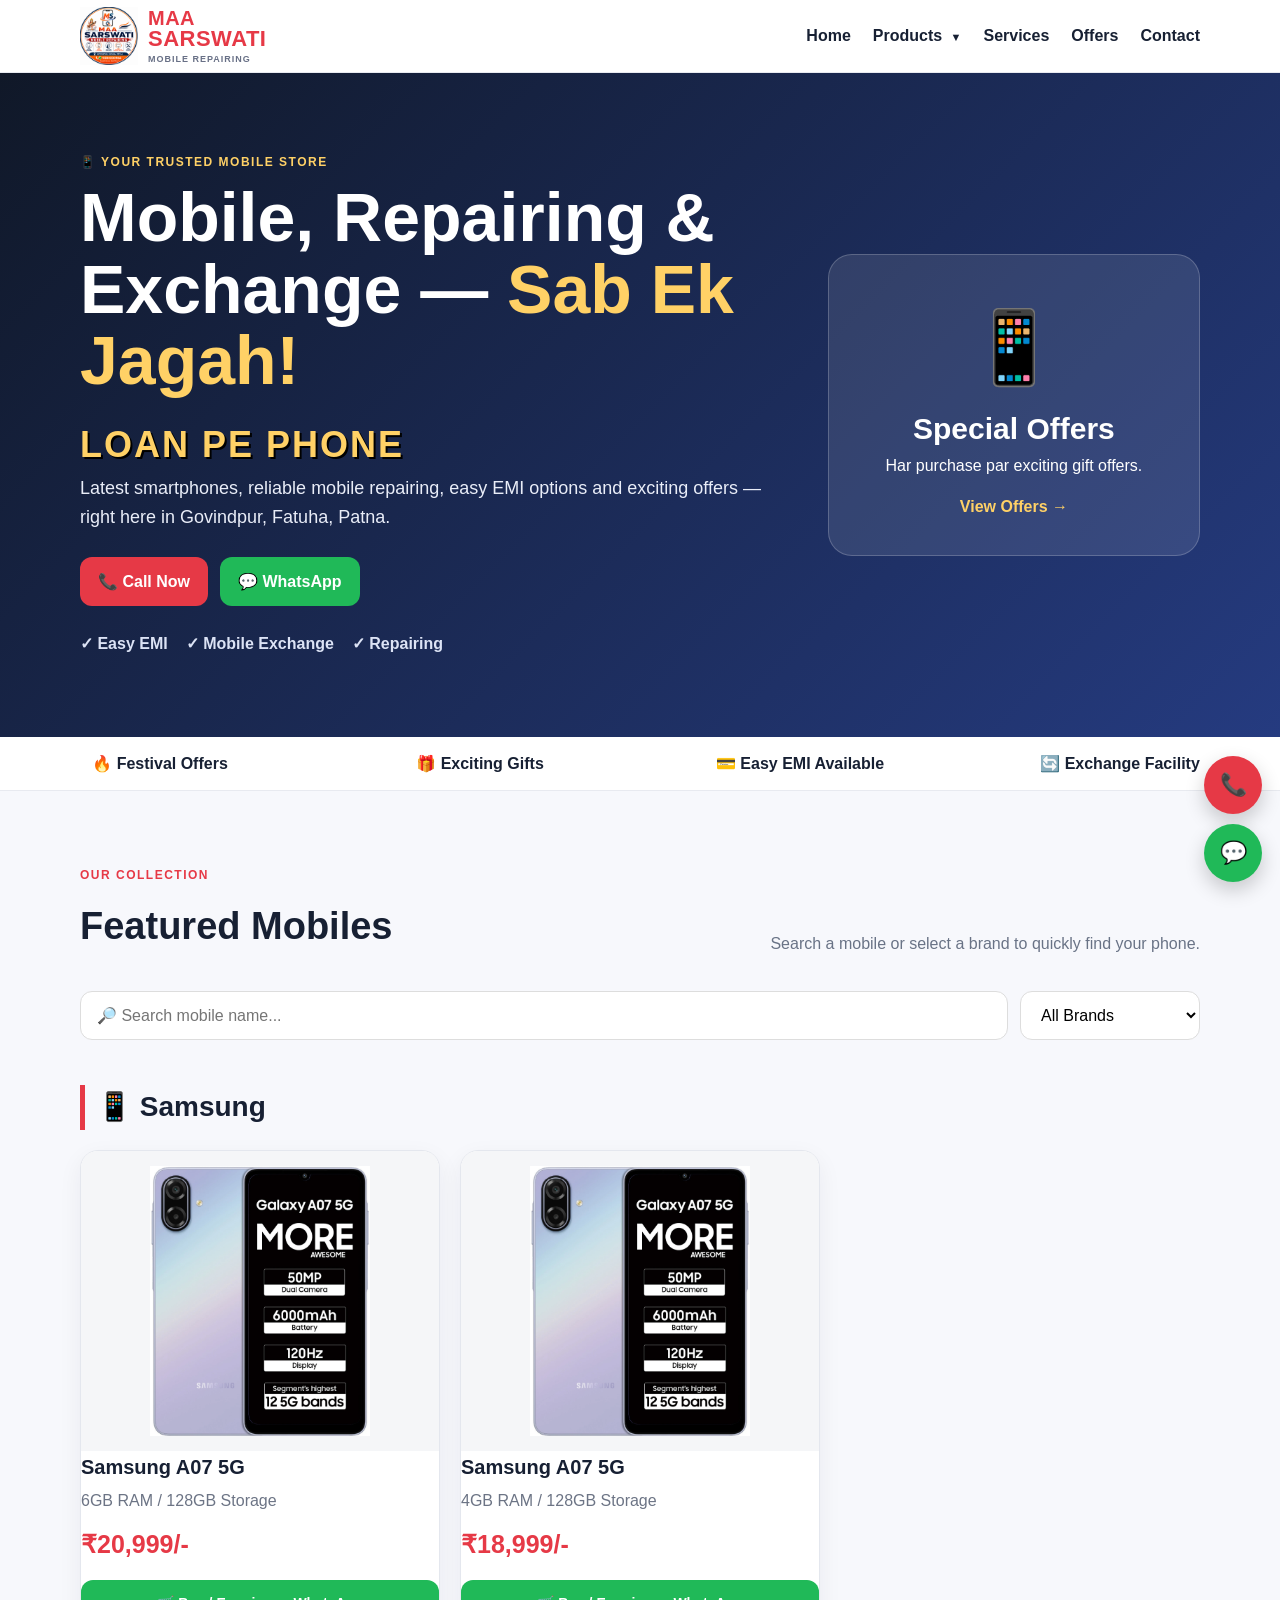
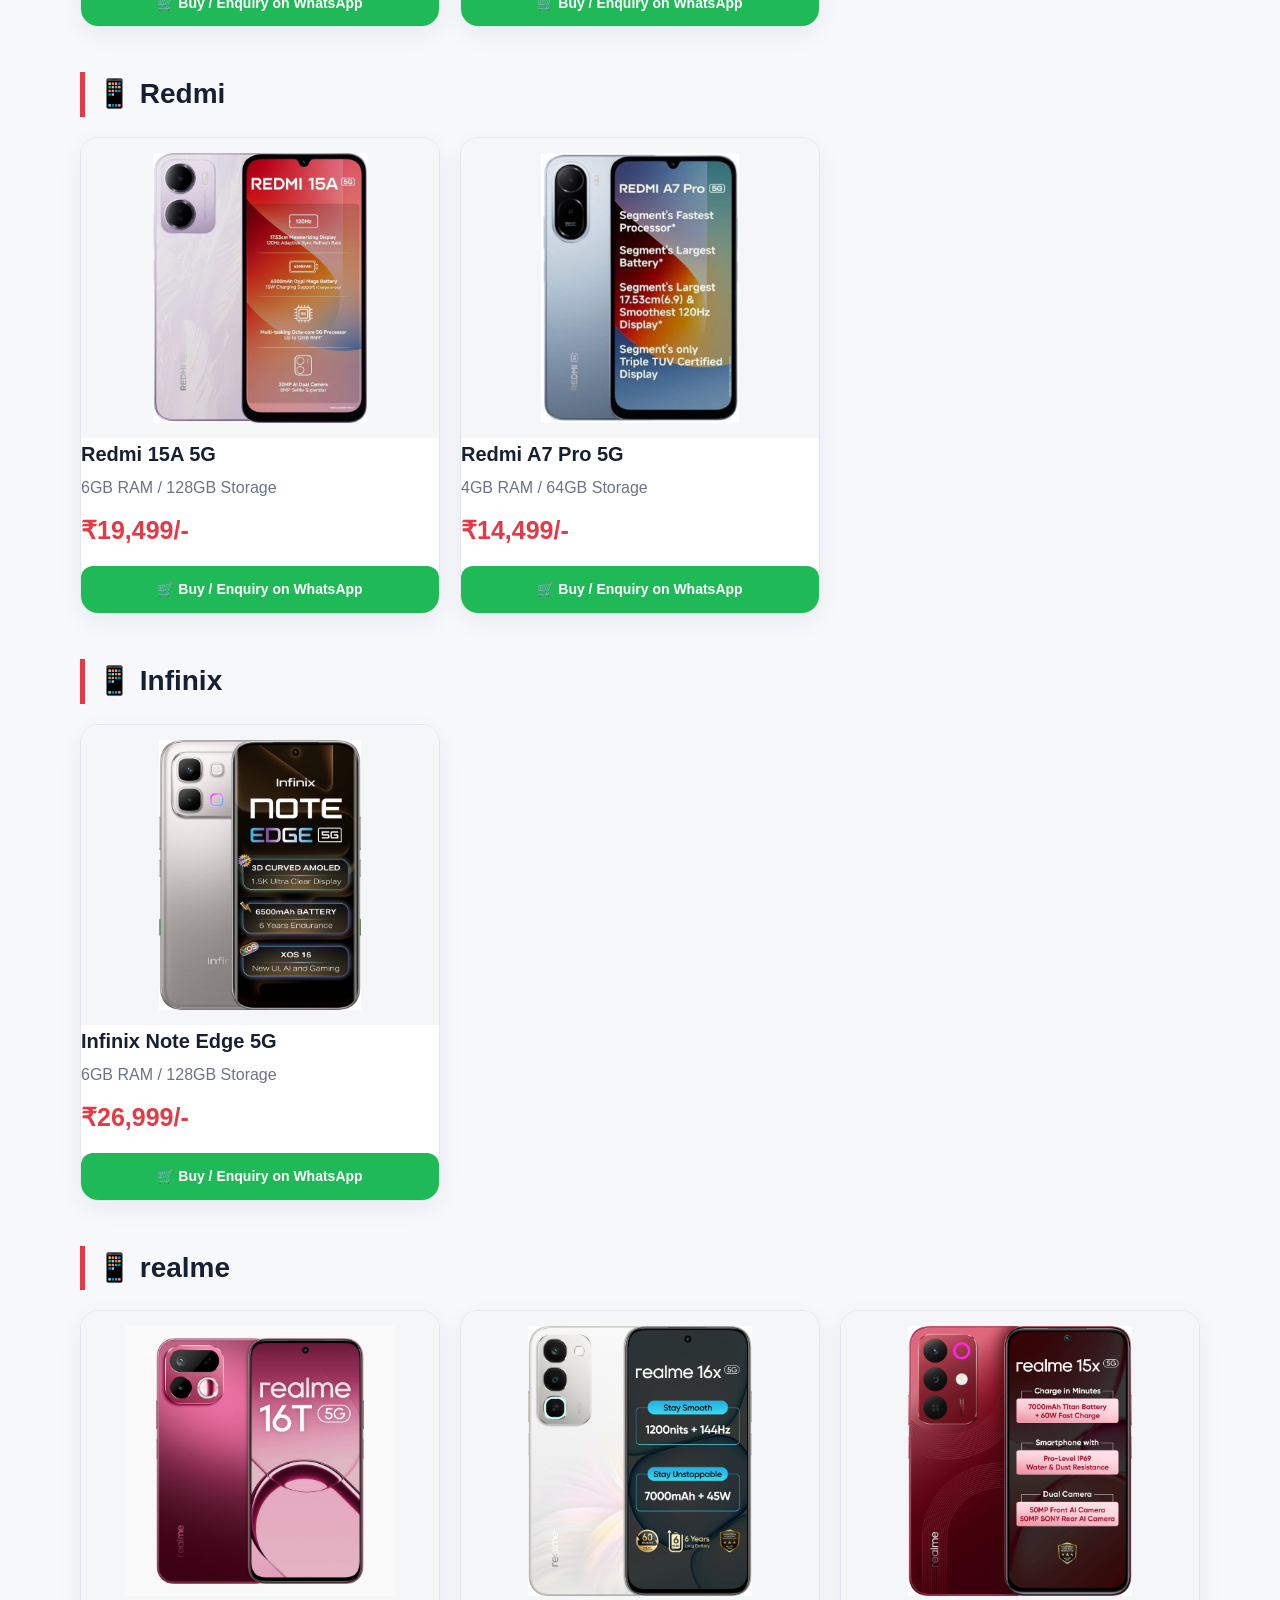
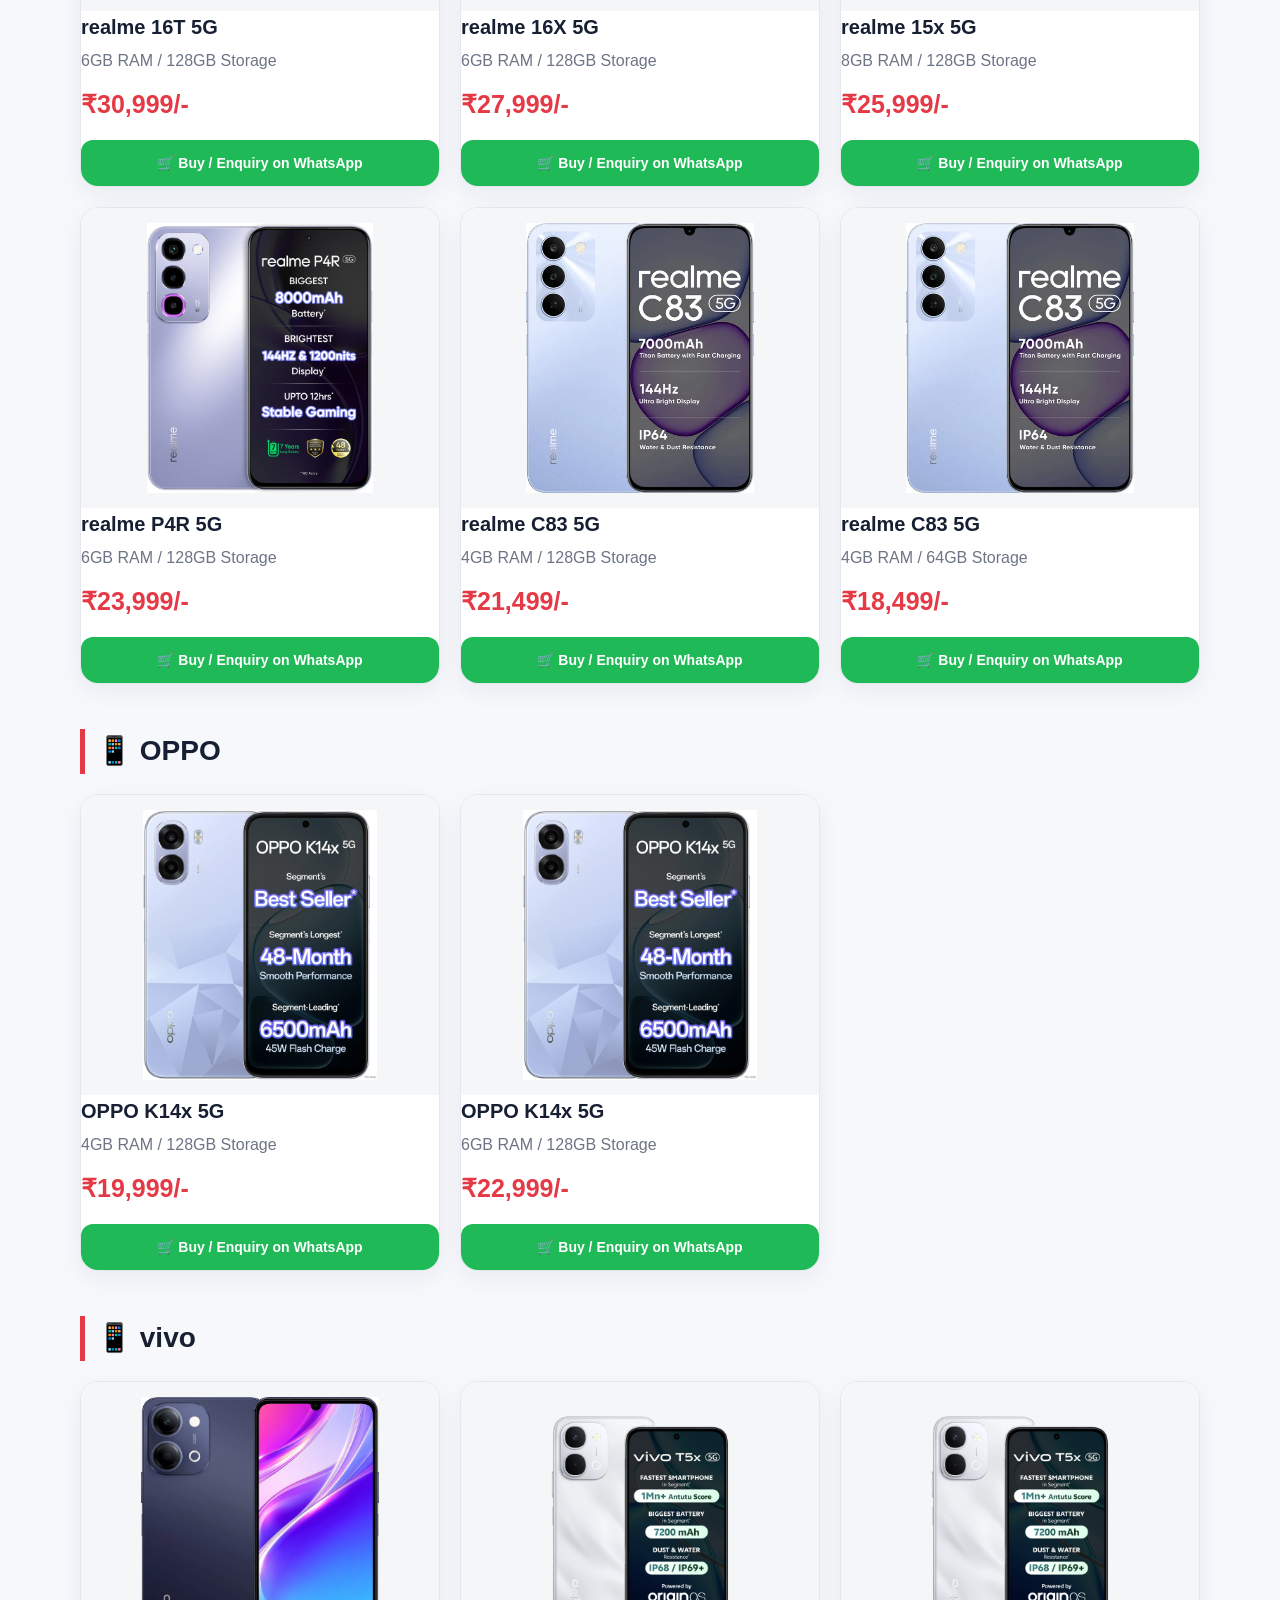
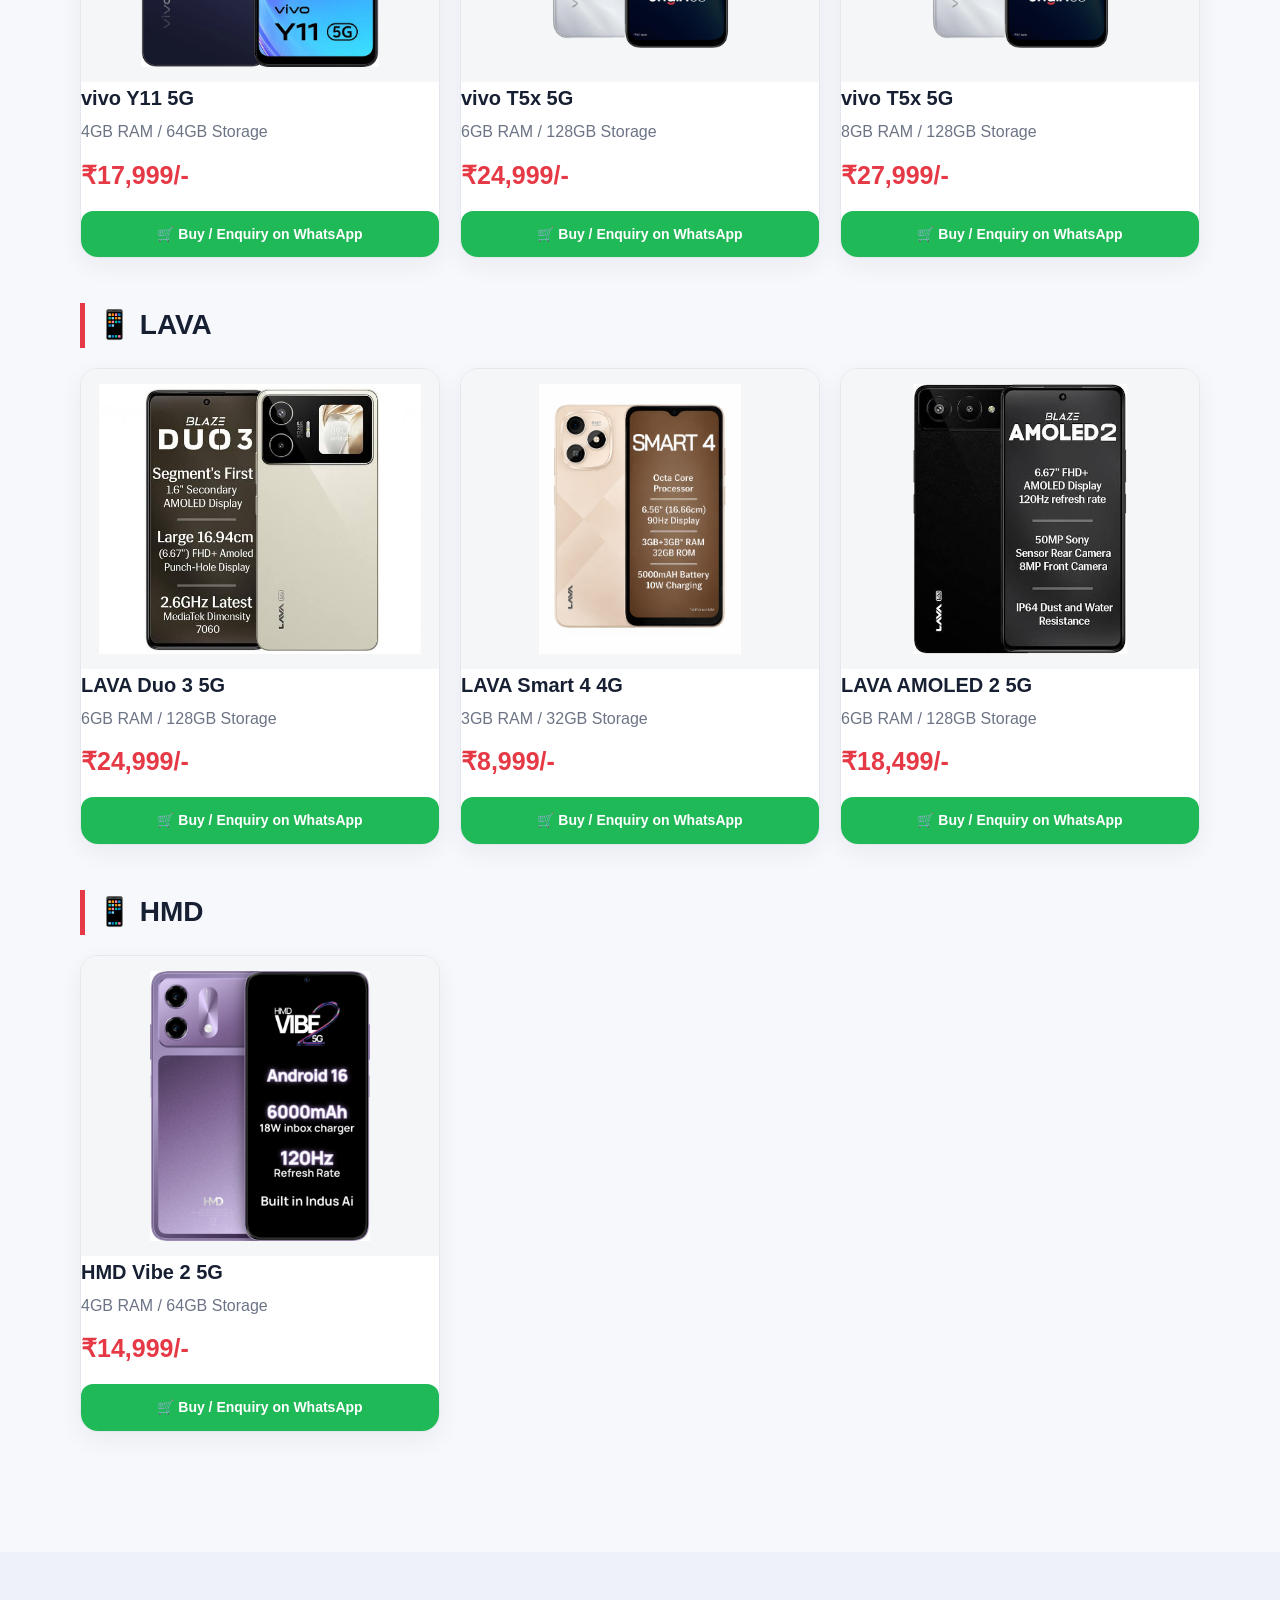
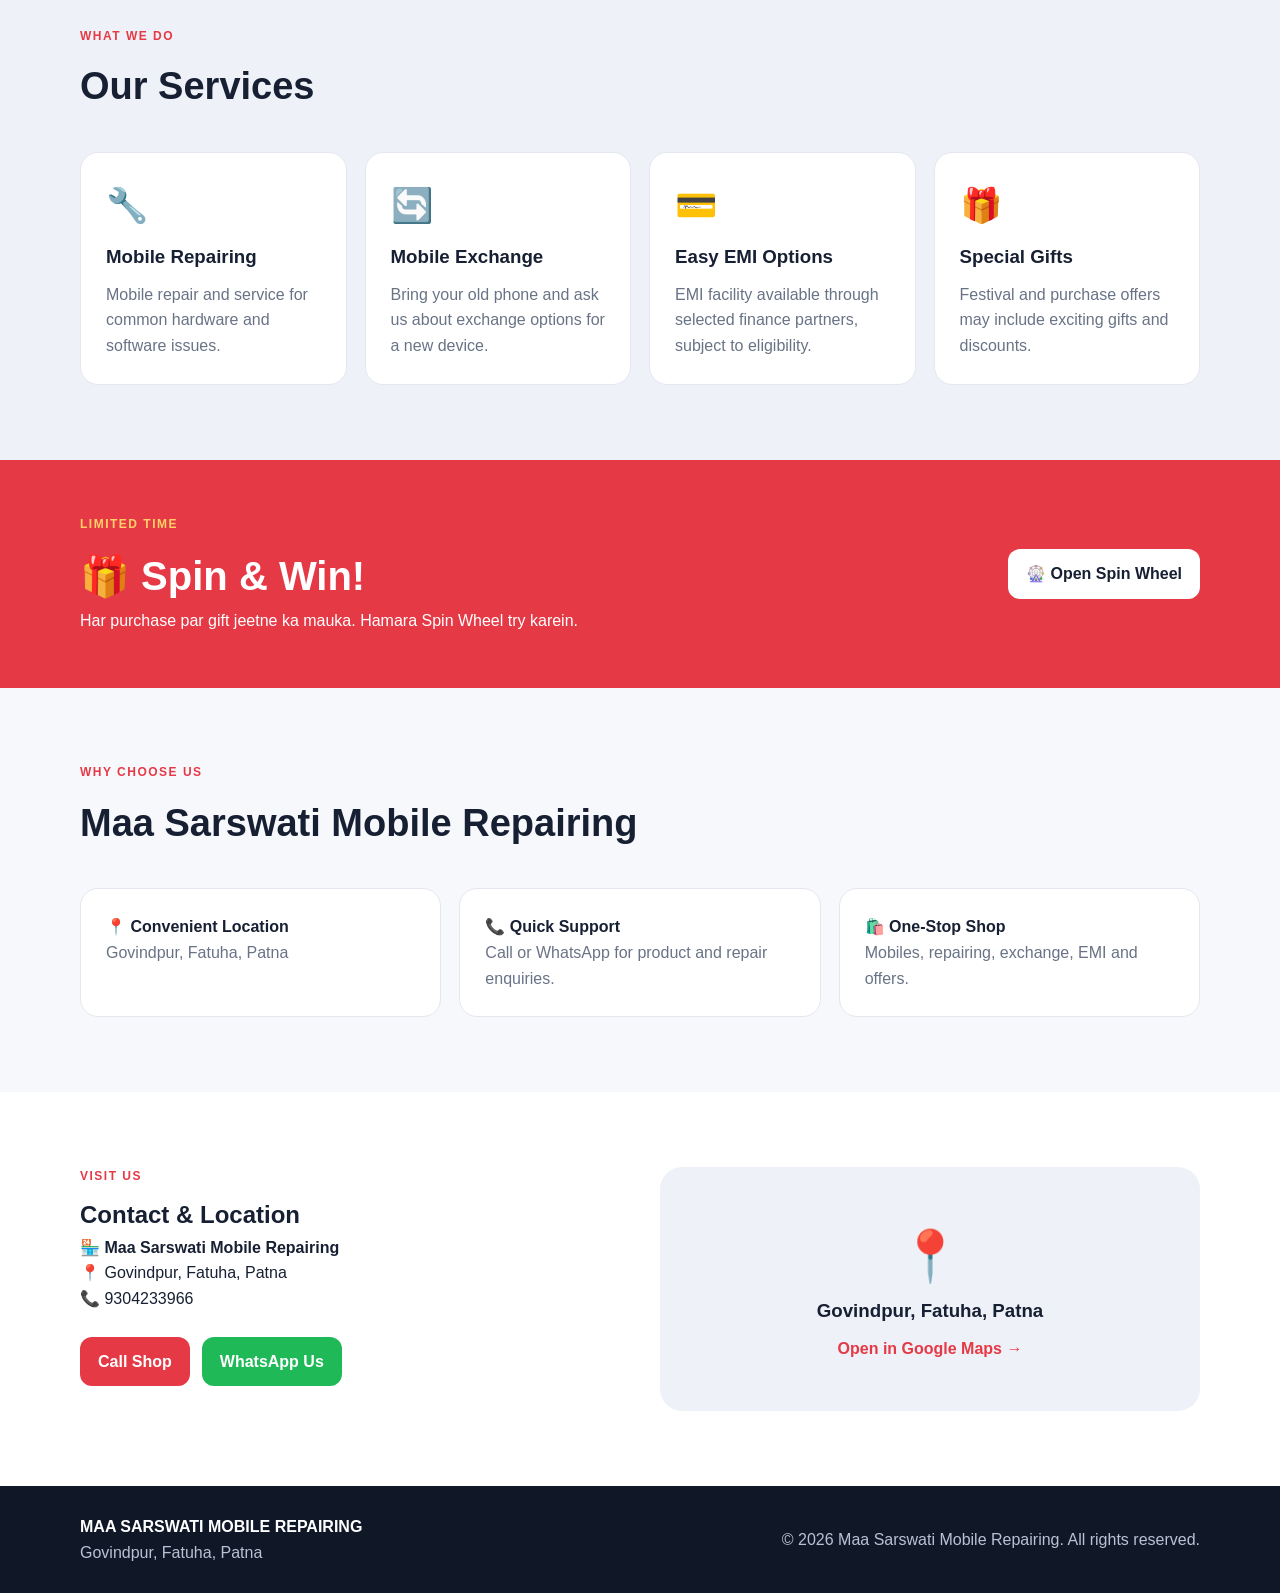
==== index.html @ cdcb568e "Add files via upload" ====
<!doctype html>
<html lang="en">
<head>
  <meta charset="utf-8" />
  <meta name="viewport" content="width=device-width,initial-scale=1" />
  <meta name="description" content="Maa Sarswati Mobile Repairing, Govindpur Fatuha Patna - mobile phones, repairing, exchange, EMI and special offers." />
  <meta name="keywords" content="mobile shop Govindpur, mobile shop Fatuha, mobile repairing Fatuha, 5G mobile Patna, mobile exchange, EMI mobile" />
  <meta name="google-site-verification" content="ZBfA9Qv3mX8L2sR6nT1pK7yH4wC5dE0gI9uO3aS6" />
  <title>Maa Sarswati Mobile Repairing | Mobile Shop Govindpur, Fatuha, Patna</title>
  <link rel="stylesheet" href="style.css" />
  <style>

    .logo { display:flex; align-items:center; gap:10px; text-decoration:none; }
    .logo img { width:auto; height:58px; max-width:85px; object-fit:contain; display:block; }
    .logo-name { display:flex; flex-direction:column; line-height:1; font-size:20px; font-weight:800; }
    .logo-name b { font-size:22px; }
    .logo-name small { font-size:9px; margin-top:5px; letter-spacing:1px; }
    @media (max-width:760px) {
      .logo img { height:45px; max-width:65px; }
      .logo-name { font-size:15px; }
      .logo-name b { font-size:17px; }
      .logo-name small { font-size:7px; }
    }
    .product-tools{display:flex;gap:12px;flex-wrap:wrap;margin:25px 0}
    .product-search{flex:1;min-width:230px;padding:14px 16px;border:1px solid #ddd;border-radius:12px;font-size:16px}
    .brand-filter{padding:14px 16px;border:1px solid #ddd;border-radius:12px;font-size:16px;background:#fff;min-width:180px}
    .no-products{padding:25px;text-align:center;display:none}
    .brand-section.hidden{display:none}

    /* PRODUCTS DROPDOWN */
    .product-dropdown {
      position: relative;
    }

    .product-dropdown-btn {
      background: none;
      border: 0;
      padding: 0;
      font: inherit;
      color: inherit;
      font-weight: 700;
      cursor: pointer;
    }

    .product-arrow {
      font-size: 11px;
      margin-left: 4px;
      transition: transform .2s ease;
    }

    .product-dropdown-menu {
      display: none;
      position: absolute;
      top: calc(100% + 12px);
      left: 50%;
      transform: translateX(-50%);
      width: 175px;
      background: #fff;
      border-radius: 10px;
      box-shadow: 0 8px 24px rgba(0,0,0,.15);
      overflow: hidden;
      z-index: 9999;
      border: 1px solid #eee;
    }

    .product-dropdown-menu a {
      display: block;
      padding: 14px 18px;
      text-decoration: none;
      color: #111;
      font-weight: 600;
      white-space: nowrap;
    }

    .product-dropdown-menu a:hover {
      background: #f5f5f5;
    }

    .product-dropdown:hover .product-dropdown-menu,
    .product-dropdown.open .product-dropdown-menu {
      display: block;
    }

    .product-dropdown.open .product-arrow {
      transform: rotate(180deg);
    }

    @media (max-width: 760px) {
      .product-dropdown {
        width: 100%;
      }

      .product-dropdown-btn {
        width: 100%;
        text-align: left;
      }

      .product-dropdown-menu {
        position: static;
        transform: none;
        width: 100%;
        margin-top: 8px;
        box-shadow: none;
        border: 1px solid #eee;
      }
    }
  </style>
</head>
<body>
<header class="header">
  <div class="container nav">
    <a class="logo" href="#home" aria-label="Maa Sarswati Mobile Repairing">
  <img src="images/logo.png" alt="Maa Sarswati Mobile Repairing Logo">
  <span class="logo-name">MAA <b>SARSWATI</b><small>MOBILE REPAIRING</small></span>
</a>
    <button class="menu-btn" aria-label="Open menu">☰</button>
    <nav>
      <a href="#home">Home</a>

      <div class="product-dropdown">
        <button class="product-dropdown-btn" type="button" aria-expanded="false">
          Products <span class="product-arrow">▼</span>
        </button>

        <div class="product-dropdown-menu">
          <a href="#products">📱 Mobile</a>
          <a href="tv.html">📺 TV</a>
        </div>
      </div>

      <a href="#services">Services</a>
      <a href="#offers">Offers</a>
      <a href="#contact">Contact</a>
    </nav>
  </div>
</header>

<main>
<section id="home" class="hero">
  <div class="container hero-grid">
    <div>
      <p class="eyebrow">📱 Your Trusted Mobile Store</p>
      <h1>Mobile, Repairing &amp; Exchange — <span>Sab Ek Jagah!</span></h1>
      <p class="loan-text">LOAN PE PHONE</p>
      <p class="lead">Latest smartphones, reliable mobile repairing, easy EMI options and exciting offers — right here in Govindpur, Fatuha, Patna.</p>
      <div class="actions">
        <a class="btn primary" href="tel:9304233966">📞 Call Now</a>
        <a class="btn whatsapp" href="https://wa.me/919304233966?text=Namaste%20Maa%20Sarswati%20Mobile%20Repairing,%20mujhe%20mobile%20ke%20baare%20mein%20jankari%20chahiye." target="_blank" rel="noopener">💬 WhatsApp</a>
      </div>
      <div class="trust"><span>✓ Easy EMI</span><span>✓ Mobile Exchange</span><span>✓ Repairing</span></div>
    </div>
    <div class="hero-card"><div class="phone-icon">📱</div><h2>Special Offers</h2><p>Har purchase par exciting gift offers.</p><a href="#offers" class="card-link">View Offers →</a></div>
  </div>
</section>

<section class="ticker"><div>🔥 Festival Offers</div><div>🎁 Exciting Gifts</div><div>💳 Easy EMI Available</div><div>🔄 Exchange Facility</div></section>

<section id="products" class="section">
<div class="container">
  <div class="section-head">
    <div><p class="eyebrow">Our Collection</p><h2>Featured Mobiles</h2></div>
    <p>Search a mobile or select a brand to quickly find your phone.</p>
  </div>

  <div class="product-tools">
    <input id="productSearch" class="product-search" type="search" placeholder="🔎 Search mobile name..." aria-label="Search mobile name">
    <select id="brandFilter" class="brand-filter" aria-label="Filter by brand">
      <option value="all">All Brands</option>
      <option value="Samsung">Samsung</option>
      <option value="Redmi">Redmi</option>
      <option value="Infinix">Infinix</option>
      <option value="realme">realme</option>
      <option value="OPPO">OPPO</option>
      <option value="vivo">vivo</option>
      <option value="LAVA">LAVA</option>
      <option value="HMD">HMD</option>
    </select>
  </div>

  <div id="productGroups">

    <!-- SAMSUNG -->
    <div class="brand-section" data-brand="Samsung">
      <h2 class="brand-title">📱 Samsung</h2>
      <div class="cards">
        <article class="product" data-name="Samsung A07 5G 6GB 128GB" data-brand="Samsung">
          <div class="product-img"><img src="images/samsung-a07-6-128.jpg" alt="Samsung A07 5G 6GB 128GB" loading="lazy"></div>
          <div><h3>Samsung A07 5G</h3><p>6GB RAM / 128GB Storage</p><strong>₹20,999/-</strong>
          <a class="btn whatsapp product-btn" href="https://wa.me/919304233966?text=Namaste%20Maa%20Sarswati%20Mobile%20Repairing,%20mujhe%20Samsung%20A07%205G%206%2F128%20chahiye." target="_blank" rel="noopener">🛒 Buy / Enquiry on WhatsApp</a></div>
        </article>
        <article class="product" data-name="Samsung A07 5G 4GB 128GB" data-brand="Samsung">
          <div class="product-img"><img src="images/samsung-a07-4-128.jpg" alt="Samsung A07 5G 4GB 128GB" loading="lazy"></div>
          <div><h3>Samsung A07 5G</h3><p>4GB RAM / 128GB Storage</p><strong>₹18,999/-</strong>
          <a class="btn whatsapp product-btn" href="https://wa.me/919304233966?text=Namaste%20Maa%20Sarswati%20Mobile%20Repairing,%20mujhe%20Samsung%20A07%205G%204%2F128%20chahiye." target="_blank" rel="noopener">🛒 Buy / Enquiry on WhatsApp</a></div>
        </article>
      </div>
    </div>

    <!-- REDMI -->
    <div class="brand-section" data-brand="Redmi">
      <h2 class="brand-title">📱 Redmi</h2>
      <div class="cards">
        <article class="product" data-name="Redmi 15A 5G 6GB 128GB" data-brand="Redmi">
          <div class="product-img"><img src="images/redmi-15a.jpg" alt="Redmi 15A 5G 6GB 128GB" loading="lazy"></div>
          <div><h3>Redmi 15A 5G</h3><p>6GB RAM / 128GB Storage</p><strong>₹19,499/-</strong>
          <a class="btn whatsapp product-btn" href="https://wa.me/919304233966?text=Namaste%20Maa%20Sarswati%20Mobile%20Repairing,%20mujhe%20Redmi%2015A%205G%206%2F128%20chahiye." target="_blank" rel="noopener">🛒 Buy / Enquiry on WhatsApp</a></div>
        </article>
        <article class="product" data-name="Redmi A7 Pro 5G 4GB 64GB" data-brand="Redmi">
          <div class="product-img"><img src="images/redmi-a7-pro-4-64.jpg" alt="Redmi A7 Pro 5G 4GB 64GB" loading="lazy"></div>
          <div><h3>Redmi A7 Pro 5G</h3><p>4GB RAM / 64GB Storage</p><strong>₹14,499/-</strong>
          <a class="btn whatsapp product-btn" href="https://wa.me/919304233966?text=Namaste%20Maa%20Sarswati%20Mobile%20Repairing,%20mujhe%20Redmi%20A7%20Pro%205G%204%2F64%20chahiye." target="_blank" rel="noopener">🛒 Buy / Enquiry on WhatsApp</a></div>
        </article>
      </div>
    </div>

    <!-- INFINIX -->
    <div class="brand-section" data-brand="Infinix">
      <h2 class="brand-title">📱 Infinix</h2>
      <div class="cards">
        <article class="product" data-name="Infinix Note Edge 5G 6GB 128GB" data-brand="Infinix">
          <div class="product-img"><img src="images/infinix-note-edge.jpg" alt="Infinix Note Edge 5G 6GB 128GB" loading="lazy"></div>
          <div><h3>Infinix Note Edge 5G</h3><p>6GB RAM / 128GB Storage</p><strong>₹26,999/-</strong>
          <a class="btn whatsapp product-btn" href="https://wa.me/919304233966?text=Namaste%20Maa%20Sarswati%20Mobile%20Repairing,%20mujhe%20Infinix%20Note%20Edge%205G%206%2F128%20chahiye." target="_blank" rel="noopener">🛒 Buy / Enquiry on WhatsApp</a></div>
        </article>
      </div>
    </div>

    <!-- REALME -->
    <div class="brand-section" data-brand="realme">
      <h2 class="brand-title">📱 realme</h2>
      <div class="cards">
        <article class="product" data-name="realme 16T 5G 6GB 128GB" data-brand="realme"><div class="product-img"><img src="images/realme-16t.jpg" alt="realme 16T 5G 6GB 128GB" loading="lazy"></div><div><h3>realme 16T 5G</h3><p>6GB RAM / 128GB Storage</p><strong>₹30,999/-</strong><a class="btn whatsapp product-btn" href="https://wa.me/919304233966?text=I%20want%20realme%2016T%205G%206%2F128" target="_blank" rel="noopener">🛒 Buy / Enquiry on WhatsApp</a></div></article>
        <article class="product" data-name="realme 16X 5G 6GB 128GB" data-brand="realme"><div class="product-img"><img src="images/realme-16x.jpg" alt="realme 16X 5G 6GB 128GB" loading="lazy"></div><div><h3>realme 16X 5G</h3><p>6GB RAM / 128GB Storage</p><strong>₹27,999/-</strong><a class="btn whatsapp product-btn" href="https://wa.me/919304233966?text=I%20want%20realme%2016X%205G%206%2F128" target="_blank" rel="noopener">🛒 Buy / Enquiry on WhatsApp</a></div></article>
        <article class="product" data-name="realme 15x 5G 8GB 128GB" data-brand="realme"><div class="product-img"><img src="images/realme-15x.jpg" alt="realme 15x 5G 8GB 128GB" loading="lazy"></div><div><h3>realme 15x 5G</h3><p>8GB RAM / 128GB Storage</p><strong>₹25,999/-</strong><a class="btn whatsapp product-btn" href="https://wa.me/919304233966?text=I%20want%20realme%2015x%205G%208%2F128" target="_blank" rel="noopener">🛒 Buy / Enquiry on WhatsApp</a></div></article>
        <article class="product" data-name="realme P4R 5G 6GB 128GB" data-brand="realme"><div class="product-img"><img src="images/realme-p4r.jpg" alt="realme P4R 5G 6GB 128GB" loading="lazy"></div><div><h3>realme P4R 5G</h3><p>6GB RAM / 128GB Storage</p><strong>₹23,999/-</strong><a class="btn whatsapp product-btn" href="https://wa.me/919304233966?text=I%20want%20realme%20P4R%205G%206%2F128" target="_blank" rel="noopener">🛒 Buy / Enquiry on WhatsApp</a></div></article>
        <article class="product" data-name="realme C83 5G 4GB 128GB" data-brand="realme"><div class="product-img"><img src="images/realme-c83-4-128.jpg" alt="realme C83 5G 4GB 128GB" loading="lazy"></div><div><h3>realme C83 5G</h3><p>4GB RAM / 128GB Storage</p><strong>₹21,499/-</strong><a class="btn whatsapp product-btn" href="https://wa.me/919304233966?text=I%20want%20realme%20C83%205G%204%2F128" target="_blank" rel="noopener">🛒 Buy / Enquiry on WhatsApp</a></div></article>
        <article class="product" data-name="realme C83 5G 4GB 64GB" data-brand="realme"><div class="product-img"><img src="images/realme-c83-4-64.jpg" alt="realme C83 5G 4GB 64GB" loading="lazy"></div><div><h3>realme C83 5G</h3><p>4GB RAM / 64GB Storage</p><strong>₹18,499/-</strong><a class="btn whatsapp product-btn" href="https://wa.me/919304233966?text=I%20want%20realme%20C83%205G%204%2F64" target="_blank" rel="noopener">🛒 Buy / Enquiry on WhatsApp</a></div></article>
      </div>
    </div>

    <!-- OPPO -->
    <div class="brand-section" data-brand="OPPO">
      <h2 class="brand-title">📱 OPPO</h2>
      <div class="cards">
        <article class="product" data-name="OPPO K14x 5G 4GB 128GB" data-brand="OPPO"><div class="product-img"><img src="images/oppo-k14x-4-128.jpg" alt="OPPO K14x 5G 4GB 128GB" loading="lazy"></div><div><h3>OPPO K14x 5G</h3><p>4GB RAM / 128GB Storage</p><strong>₹19,999/-</strong><a class="btn whatsapp product-btn" href="https://wa.me/919304233966?text=I%20want%20OPPO%20K14x%205G%204%2F128" target="_blank" rel="noopener">🛒 Buy / Enquiry on WhatsApp</a></div></article>
        <article class="product" data-name="OPPO K14x 5G 6GB 128GB" data-brand="OPPO"><div class="product-img"><img src="images/oppo-k14x-6-128.jpg" alt="OPPO K14x 5G 6GB 128GB" loading="lazy"></div><div><h3>OPPO K14x 5G</h3><p>6GB RAM / 128GB Storage</p><strong>₹22,999/-</strong><a class="btn whatsapp product-btn" href="https://wa.me/919304233966?text=I%20want%20OPPO%20K14x%205G%206%2F128" target="_blank" rel="noopener">🛒 Buy / Enquiry on WhatsApp</a></div></article>
      </div>
    </div>

    <!-- VIVO -->
    <div class="brand-section" data-brand="vivo">
      <h2 class="brand-title">📱 vivo</h2>
      <div class="cards">
        <article class="product" data-name="vivo Y11 5G 4GB 64GB" data-brand="vivo"><div class="product-img"><img src="images/vivo-y11.jpg" alt="vivo Y11 5G 4GB 64GB" loading="lazy"></div><div><h3>vivo Y11 5G</h3><p>4GB RAM / 64GB Storage</p><strong>₹17,999/-</strong><a class="btn whatsapp product-btn" href="https://wa.me/919304233966?text=I%20want%20vivo%20Y11%205G%204%2F64" target="_blank" rel="noopener">🛒 Buy / Enquiry on WhatsApp</a></div></article>
        <article class="product" data-name="vivo T5x 5G 6GB 128GB" data-brand="vivo"><div class="product-img"><img src="images/vivo-t5x-6-128.jpg" alt="vivo T5x 5G 6GB 128GB" loading="lazy"></div><div><h3>vivo T5x 5G</h3><p>6GB RAM / 128GB Storage</p><strong>₹24,999/-</strong><a class="btn whatsapp product-btn" href="https://wa.me/919304233966?text=I%20want%20vivo%20T5x%205G%206%2F128" target="_blank" rel="noopener">🛒 Buy / Enquiry on WhatsApp</a></div></article>
        <article class="product" data-name="vivo T5x 5G 8GB 128GB" data-brand="vivo"><div class="product-img"><img src="images/vivo-t5x-8-128.jpg" alt="vivo T5x 5G 8GB 128GB" loading="lazy"></div><div><h3>vivo T5x 5G</h3><p>8GB RAM / 128GB Storage</p><strong>₹27,999/-</strong><a class="btn whatsapp product-btn" href="https://wa.me/919304233966?text=I%20want%20vivo%20T5x%205G%208%2F128" target="_blank" rel="noopener">🛒 Buy / Enquiry on WhatsApp</a></div></article>
      </div>
    </div>

    <!-- LAVA -->
    <div class="brand-section" data-brand="LAVA">
      <h2 class="brand-title">📱 LAVA</h2>
      <div class="cards">
        <article class="product" data-name="LAVA Duo 3 5G 6GB 128GB" data-brand="LAVA"><div class="product-img"><img src="images/lava-duo-3.jpg" alt="LAVA Duo 3 5G 6GB 128GB" loading="lazy"></div><div><h3>LAVA Duo 3 5G</h3><p>6GB RAM / 128GB Storage</p><strong>₹24,999/-</strong><a class="btn whatsapp product-btn" href="https://wa.me/919304233966?text=I%20want%20LAVA%20Duo%203%205G%206%2F128" target="_blank" rel="noopener">🛒 Buy / Enquiry on WhatsApp</a></div></article>
        <article class="product" data-name="LAVA Smart 4 4G 3GB 32GB" data-brand="LAVA"><div class="product-img"><img src="images/lava-smart-4.jpg" alt="LAVA Smart 4 4G 3GB 32GB" loading="lazy"></div><div><h3>LAVA Smart 4 4G</h3><p>3GB RAM / 32GB Storage</p><strong>₹8,999/-</strong><a class="btn whatsapp product-btn" href="https://wa.me/919304233966?text=I%20want%20LAVA%20Smart%204%204G%203%2F32" target="_blank" rel="noopener">🛒 Buy / Enquiry on WhatsApp</a></div></article>
        <article class="product" data-name="LAVA AMOLED 2 5G 6GB 128GB" data-brand="LAVA"><div class="product-img"><img src="images/lava-blaze-amoled-2.jpg" alt="LAVA AMOLED 2 5G 6GB 128GB" loading="lazy"></div><div><h3>LAVA AMOLED 2 5G</h3><p>6GB RAM / 128GB Storage</p><strong>₹18,499/-</strong><a class="btn whatsapp product-btn" href="https://wa.me/919304233966?text=I%20want%20LAVA%20AMOLED%202%205G%206%2F128" target="_blank" rel="noopener">🛒 Buy / Enquiry on WhatsApp</a></div></article>
      </div>
    </div>

    <!-- HMD -->
    <div class="brand-section" data-brand="HMD">
      <h2 class="brand-title">📱 HMD</h2>
      <div class="cards">
        <article class="product" data-name="HMD Vibe 2 5G 4GB 64GB" data-brand="HMD">
          <div class="product-img"><img src="images/hmd-vibe-2.jpg" alt="HMD Vibe 2 5G 4GB 64GB" loading="lazy"></div>
          <div><h3>HMD Vibe 2 5G</h3><p>4GB RAM / 64GB Storage</p><strong>₹14,999/-</strong>
          <a class="btn whatsapp product-btn" href="https://wa.me/919304233966?text=I%20want%20HMD%20Vibe%202%205G%204%2F64" target="_blank" rel="noopener">🛒 Buy / Enquiry on WhatsApp</a></div>
        </article>
      </div>
    </div>

  </div>
  <p id="noProducts" class="no-products">😕 No mobile found. Try another name or brand.</p>
</div>
</section>

<section id="services" class="section alt"><div class="container"><div class="section-head"><div><p class="eyebrow">What We Do</p><h2>Our Services</h2></div></div>
<div class="service-grid">
  <div class="service"><span>🔧</span><h3>Mobile Repairing</h3><p>Mobile repair and service for common hardware and software issues.</p></div>
  <div class="service"><span>🔄</span><h3>Mobile Exchange</h3><p>Bring your old phone and ask us about exchange options for a new device.</p></div>
  <div class="service"><span>💳</span><h3>Easy EMI Options</h3><p>EMI facility available through selected finance partners, subject to eligibility.</p></div>
  <div class="service"><span>🎁</span><h3>Special Gifts</h3><p>Festival and purchase offers may include exciting gifts and discounts.</p></div>
</div></div></section>

<section id="offers" class="offer-section"><div class="container offer-box"><div><p class="eyebrow">Limited Time</p><h2>🎁 Spin &amp; Win!</h2><p>Har purchase par gift jeetne ka mauka. Hamara Spin Wheel try karein.</p></div><a class="btn light" href="https://maasaraswatimahendra-lgtm.github.io/maa-sarswati-spin-wheel/" target="_blank" rel="noopener">🎡 Open Spin Wheel</a></div></section>

<section class="section"><div class="container"><div class="section-head"><div><p class="eyebrow">Why Choose Us</p><h2>Maa Sarswati Mobile Repairing</h2></div></div><div class="why">
<div><b>📍 Convenient Location</b><p>Govindpur, Fatuha, Patna</p></div>
<div><b>📞 Quick Support</b><p>Call or WhatsApp for product and repair enquiries.</p></div>
<div><b>🛍️ One-Stop Shop</b><p>Mobiles, repairing, exchange, EMI and offers.</p></div>
</div></div></section>

<section id="contact" class="section contact"><div class="container contact-grid"><div><p class="eyebrow">Visit Us</p><h2>Contact &amp; Location</h2><p>🏪 <b>Maa Sarswati Mobile Repairing</b></p><p>📍 Govindpur, Fatuha, Patna</p><p>📞 9304233966</p><div class="actions"><a class="btn primary" href="tel:9304233966">Call Shop</a><a class="btn whatsapp" href="https://wa.me/919304233966" target="_blank" rel="noopener">WhatsApp Us</a></div></div>
<div class="map-card"><div>📍</div><h3>Govindpur, Fatuha, Patna</h3><a href="https://www.google.com/maps/search/?api=1&query=Govindpur%2C%20Fatuha%2C%20Patna" target="_blank" rel="noopener">Open in Google Maps →</a></div></div></section>
</main>

<div class="floating-contact" aria-label="Quick contact buttons">
<a class="float-btn float-call" href="tel:9304233966" aria-label="Call Maa Sarswati Mobile Repairing">📞<span>Call</span></a>
<a class="float-btn float-wa" href="https://wa.me/919304233966?text=Namaste%20Maa%20Sarswati%20Mobile%20Repairing,%20mujhe%20product%20ke%20baare%20mein%20jankari%20chahiye." target="_blank" rel="noopener" aria-label="WhatsApp Maa Sarswati Mobile Repairing">💬<span>WhatsApp</span></a>
</div>

<footer><div class="container footer"><div><b>MAA SARSWATI MOBILE REPAIRING</b><p>Govindpur, Fatuha, Patna</p></div><p>© <span id="year"></span> Maa Sarswati Mobile Repairing. All rights reserved.</p></div></footer>

<script src="script.js"></script>
<script>
(function(){
  const search = document.getElementById('productSearch');
  const filter = document.getElementById('brandFilter');
  const groups = document.querySelectorAll('.brand-section');
  const noProducts = document.getElementById('noProducts');

  function updateProducts(){
    const q = search.value.trim().toLowerCase();
    const brand = filter.value;
    let total = 0;

    groups.forEach(group => {
      const groupBrand = group.dataset.brand;
      let visible = 0;

      group.querySelectorAll('.product').forEach(card => {
        const name = (card.dataset.name || '').toLowerCase();
        const matchesSearch = !q || name.includes(q);
        const matchesBrand = brand === 'all' || groupBrand === brand;
        const show = matchesSearch && matchesBrand;
        card.style.display = show ? '' : 'none';
        if(show) visible++;
      });

      group.classList.toggle('hidden', visible === 0);
      total += visible;
    });

    noProducts.style.display = total ? 'none' : 'block';
  }

  search.addEventListener('input', updateProducts);
  filter.addEventListener('change', updateProducts);
})();
</script>

<script>
(function(){
  const dropdown = document.querySelector('.product-dropdown');
  const button = document.querySelector('.product-dropdown-btn');

  if (!dropdown || !button) return;

  button.addEventListener('click', function(e){
    e.stopPropagation();
    const isOpen = dropdown.classList.toggle('open');
    button.setAttribute('aria-expanded', isOpen ? 'true' : 'false');
  });

  document.addEventListener('click', function(e){
    if (!dropdown.contains(e.target)) {
      dropdown.classList.remove('open');
      button.setAttribute('aria-expanded', 'false');
    }
  });
})();
</script>
</body>
</html>
---- style.css ----
* {
  box-sizing: border-box;
  margin: 0;
  padding: 0;
}

html {
  scroll-behavior: smooth;
}

body {
  font-family: Arial, Helvetica, sans-serif;
  line-height: 1.6;
  background: #f7f8fc;
  color: #172033;
}

a {
  text-decoration: none;
  color: inherit;
}

.container {
  width: min(1120px, 92%);
  margin: auto;
}

/* ================= HEADER ================= */

.header {
  position: sticky;
  top: 0;
  z-index: 50;
  background: #fff;
  border-bottom: 1px solid #e8eaf0;
}

.nav {
  min-height: 72px;
  display: flex;
  align-items: center;
  justify-content: space-between;
  gap: 20px;
}

.logo {
  font-weight: 900;
  letter-spacing: 0.5px;
  font-size: 20px;
  line-height: 1.05;
}

.logo span {
  color: #e63946;
}

.logo small {
  display: block;
  font-size: 10px;
  letter-spacing: 2px;
  color: #687086;
  margin-top: 4px;
}

nav {
  display: flex;
  gap: 22px;
  font-weight: 700;
}

nav a:hover {
  color: #e63946;
}

.menu-btn {
  display: none;
  border: 0;
  background: none;
  font-size: 28px;
  cursor: pointer;
}


/* ================= HERO ================= */

.hero {
  padding: 80px 0;
  background: linear-gradient(135deg, #101828, #253b80);
  color: #fff;
}

.hero-grid {
  display: grid;
  grid-template-columns: 1.5fr 0.8fr;
  gap: 50px;
  align-items: center;
}

.eyebrow {
  text-transform: uppercase;
  letter-spacing: 1.5px;
  font-size: 12px;
  font-weight: 800;
  color: #e63946;
  margin-bottom: 10px;
}

.hero .eyebrow {
  color: #ffd166;
}

h1 {
  font-size: clamp(38px, 6vw, 68px);
  line-height: 1.05;
  margin-bottom: 20px;
}

h1 span {
  color: #ffd166;
}

.lead {
  font-size: 18px;
  max-width: 700px;
  color: #e9edf8;
}

.actions {
  display: flex;
  gap: 12px;
  flex-wrap: wrap;
  margin: 25px 0;
}

.btn {
  display: inline-flex;
  align-items: center;
  justify-content: center;
  padding: 12px 18px;
  border-radius: 12px;
  font-weight: 800;
  border: 0;
  transition: 0.2s;
}

.btn:hover {
  transform: translateY(-2px);
}

.primary {
  background: #e63946;
  color: #fff;
}

.whatsapp {
  background: #20b958;
  color: #fff;
}

.light {
  background: #fff;
  color: #172033;
}

.trust {
  display: flex;
  gap: 18px;
  flex-wrap: wrap;
  font-weight: 700;
  color: #dce3f5;
}

.hero-card {
  background: rgba(255, 255, 255, 0.1);
  border: 1px solid rgba(255, 255, 255, 0.2);
  padding: 35px;
  border-radius: 24px;
  text-align: center;
}

.phone-icon {
  font-size: 72px;
}

.hero-card h2 {
  font-size: 30px;
}

.card-link {
  display: inline-block;
  margin-top: 15px;
  color: #ffd166;
  font-weight: 800;
}


/* ================= TICKER ================= */

.ticker {
  display: grid;
  grid-template-columns: repeat(4, 1fr);
  background: #fff;
  border-bottom: 1px solid #e8eaf0;
}

.ticker div {
  text-align: center;
  padding: 14px;
  font-weight: 800;
}


/* ================= SECTIONS ================= */

.section {
  padding: 75px 0;
}

.section.alt {
  background: #eef1f7;
}

.section-head {
  display: flex;
  justify-content: space-between;
  gap: 30px;
  align-items: end;
  margin-bottom: 35px;
}

.section-head h2 {
  font-size: 38px;
}

.section-head > p {
  max-width: 500px;
  color: #697386;
}


/* ================= BRAND ================= */

.brand-section {
  margin: 45px 0;
}

.brand-title {
  font-size: 28px;
  margin-bottom: 20px;
  border-left: 5px solid #e63946;
  padding-left: 12px;
}


/* ================= PRODUCT CARDS ================= */

.cards {
  display: grid;
  grid-template-columns: repeat(3, 1fr);
  gap: 20px;
}

.product {
  background: #fff;
  border: 1px solid #e4e7ee;
  border-radius: 18px;
  overflow: hidden;
  box-shadow: 0 8px 25px rgba(20, 30, 50, 0.06);
  display: flex;
  flex-direction: column;
  transition: 0.25s;
}

.product:hover {
  transform: translateY(-5px);
  box-shadow: 0 14px 30px rgba(20, 30, 50, 0.12);
}


/* ================= PRODUCT IMAGE ================= */

/*
  IMPORTANT:
  Image will keep its original proportion.
  It will NOT stretch or crop.
*/

.product-img {
  width: 100%;
  height: 300px;
  background: #f5f6f8;
  display: flex;
  align-items: center;
  justify-content: center;
  overflow: hidden;
  padding: 15px;
  position: relative;
}

.product-img img {
  width: 100%;
  height: 100%;
  object-fit: contain;
  object-position: center;
  display: block;
  padding: 0;
}


/* Image missing placeholder */

.image-placeholder {
  display: none;
  position: absolute;
  inset: 0;
  align-items: center;
  justify-content: center;
  flex-direction: column;
  font-size: 55px;
  color: #9aa3b5;
}

.image-placeholder small {
  font-size: 13px;
  font-weight: 700;
  color: #7d879a;
}


/* ================= PRODUCT INFORMATION ================= */

.product-info {
  padding: 20px;
}

.product h3 {
  font-size: 20px;
  margin-bottom: 5px;
}

.product p {
  color: #6c7485;
  margin-bottom: 10px;
}

.product strong {
  font-size: 25px;
  display: block;
  margin-bottom: 16px;
  color: #e63946;
}

.product-btn {
  width: 100%;
  font-size: 14px;
}


/* ================= SERVICES ================= */

.service-grid {
  display: grid;
  grid-template-columns: repeat(4, 1fr);
  gap: 18px;
}

.service,
.why > div {
  background: #fff;
  padding: 25px;
  border-radius: 18px;
  border: 1px solid #e4e7ee;
}

.service span {
  font-size: 34px;
}

.service h3 {
  margin: 10px 0;
}

.service p,
.why p {
  color: #697386;
}


/* ================= OFFER ================= */

.offer-section {
  padding: 55px 0;
  background: #e63946;
  color: #fff;
}

.offer-box {
  display: flex;
  align-items: center;
  justify-content: space-between;
  gap: 30px;
}

.offer-box .eyebrow {
  color: #ffd166;
}

.offer-box h2 {
  font-size: 40px;
}


/* ================= WHY ================= */

.why {
  display: grid;
  grid-template-columns: repeat(3, 1fr);
  gap: 18px;
}


/* ================= CONTACT ================= */

.contact {
  background: #fff;
}

.contact-grid {
  display: grid;
  grid-template-columns: 1fr 1fr;
  gap: 40px;
}

.map-card {
  border-radius: 22px;
  background: #eef1f7;
  padding: 40px;
  display: flex;
  flex-direction: column;
  align-items: center;
  justify-content: center;
  text-align: center;
}

.map-card > div {
  font-size: 50px;
}

.map-card a {
  color: #e63946;
  font-weight: 800;
  margin-top: 10px;
}


/* ================= FLOATING BUTTONS ================= */

.floating-contact {
  position: fixed;
  right: 18px;
  bottom: 18px;
  z-index: 100;
  display: flex;
  flex-direction: column;
  gap: 10px;
}

.float-btn {
  width: 58px;
  height: 58px;
  border-radius: 50%;
  display: flex;
  align-items: center;
  justify-content: center;
  color: #fff;
  font-size: 22px;
  box-shadow: 0 8px 20px rgba(0, 0, 0, 0.2);
}

.float-btn span {
  display: none;
}

.float-call {
  background: #e63946;
}

.float-wa {
  background: #20b958;
}


/* ================= FOOTER ================= */

footer {
  background: #101828;
  color: #fff;
  padding: 28px 0;
}

.footer {
  display: flex;
  justify-content: space-between;
  gap: 20px;
  align-items: center;
}

.footer p {
  color: #b9c2d2;
}


/* ================= TABLET ================= */

@media (max-width: 850px) {

  nav {
    display: none;
    position: absolute;
    top: 72px;
    left: 0;
    right: 0;
    background: #fff;
    padding: 15px;
    flex-direction: column;
    box-shadow: 0 10px 20px rgba(0, 0, 0, 0.08);
  }

  nav.open {
    display: flex;
  }

  .menu-btn {
    display: block;
  }

  .hero-grid,
  .contact-grid {
    grid-template-columns: 1fr;
  }

  .cards {
    grid-template-columns: repeat(2, 1fr);
  }

  .service-grid {
    grid-template-columns: repeat(2, 1fr);
  }

  .ticker {
    grid-template-columns: repeat(2, 1fr);
  }

  .product-img {
    height: 280px;
  }
}


/* ================= MOBILE ================= */

@media (max-width: 560px) {

  .hero {
    padding: 55px 0;
  }

  .section {
    padding: 55px 0;
  }

  .section-head,
  .offer-box,
  .footer {
    flex-direction: column;
    align-items: flex-start;
  }

  .cards,
  .service-grid,
  .why {
    grid-template-columns: 1fr;
  }

  .product-img {
    height: 300px;
    padding: 12px;
  }

  .product-img img {
    width: 100%;
    height: 100%;
    object-fit: contain;
  }

  .ticker {
    grid-template-columns: 1fr 1fr;
  }

  .ticker div {
    font-size: 13px;
  }

  .floating-contact {
    right: 12px;
    bottom: 12px;
  }

  .float-btn {
    width: 52px;
    height: 52px;
  }

  .section-head h2 {
    font-size: 32px;
  }

  .offer-box h2 {
    font-size: 32px;
  }
}

.loan-text {
  font-size: 36px;
  font-weight: 900;
  color: #ffd166;
  margin-top: 15px;
  letter-spacing: 2px;
  text-transform: uppercase;
  text-shadow: 2px 2px 0 #000;
}

@media (max-width: 560px) {
  .loan-text {
    font-size: 27px;
    letter-spacing: 1px;
  }
}

@media (max-width: 760px) {

  .menu-btn {
    display: block;
    cursor: pointer;
    font-size: 28px;
    border: 0;
    background: transparent;
    z-index: 1001;
  }

  .nav nav {
    display: none;
    position: absolute;
    top: 70px;
    left: 0;
    right: 0;
    width: 100%;
    padding: 15px;
    flex-direction: column;
    gap: 10px;
    z-index: 1000;
  }

  .nav nav.open {
    display: flex;
  }

  .nav nav a {
    display: block;
    padding: 12px 15px;
  }
}

.logo img {
  height: 55px;
  width: auto;
  display: block;
  object-fit: contain;
}

@media (max-width: 760px) {
  .logo img {
    height: 45px;
  }
}
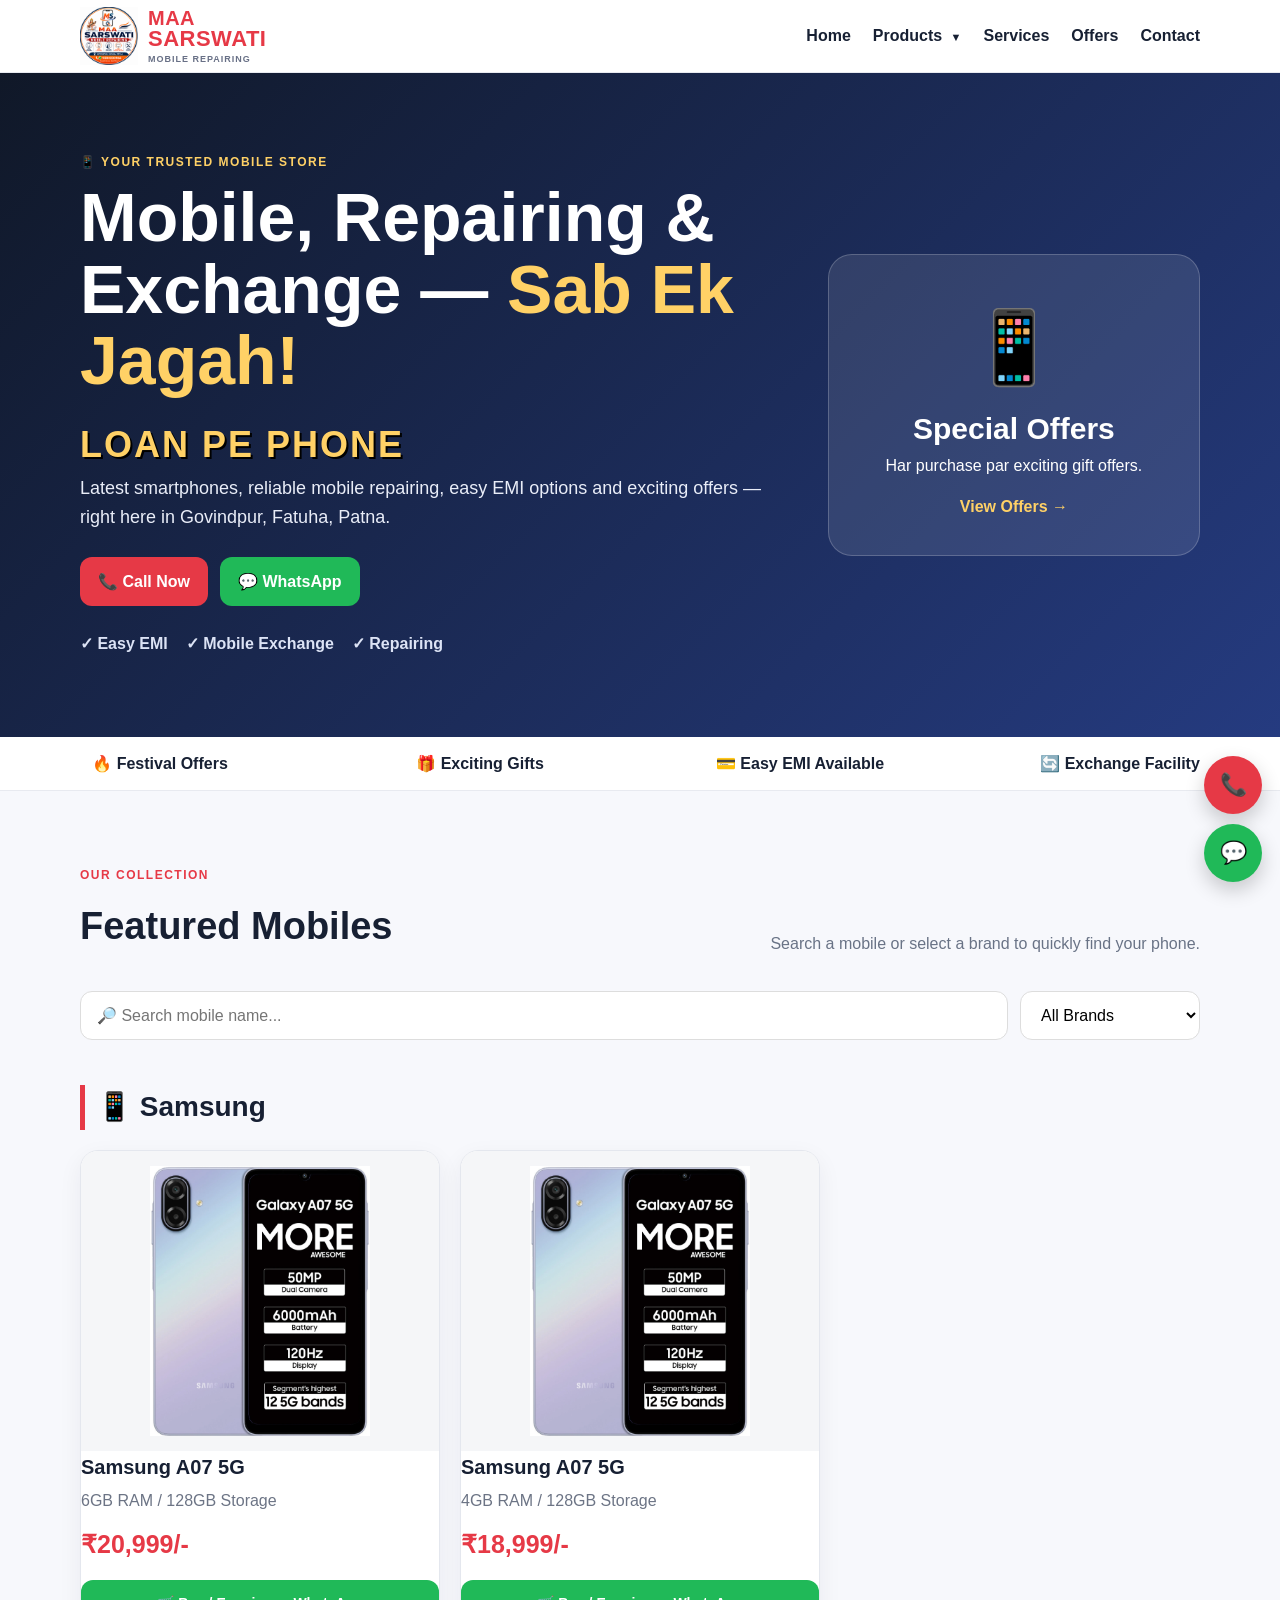
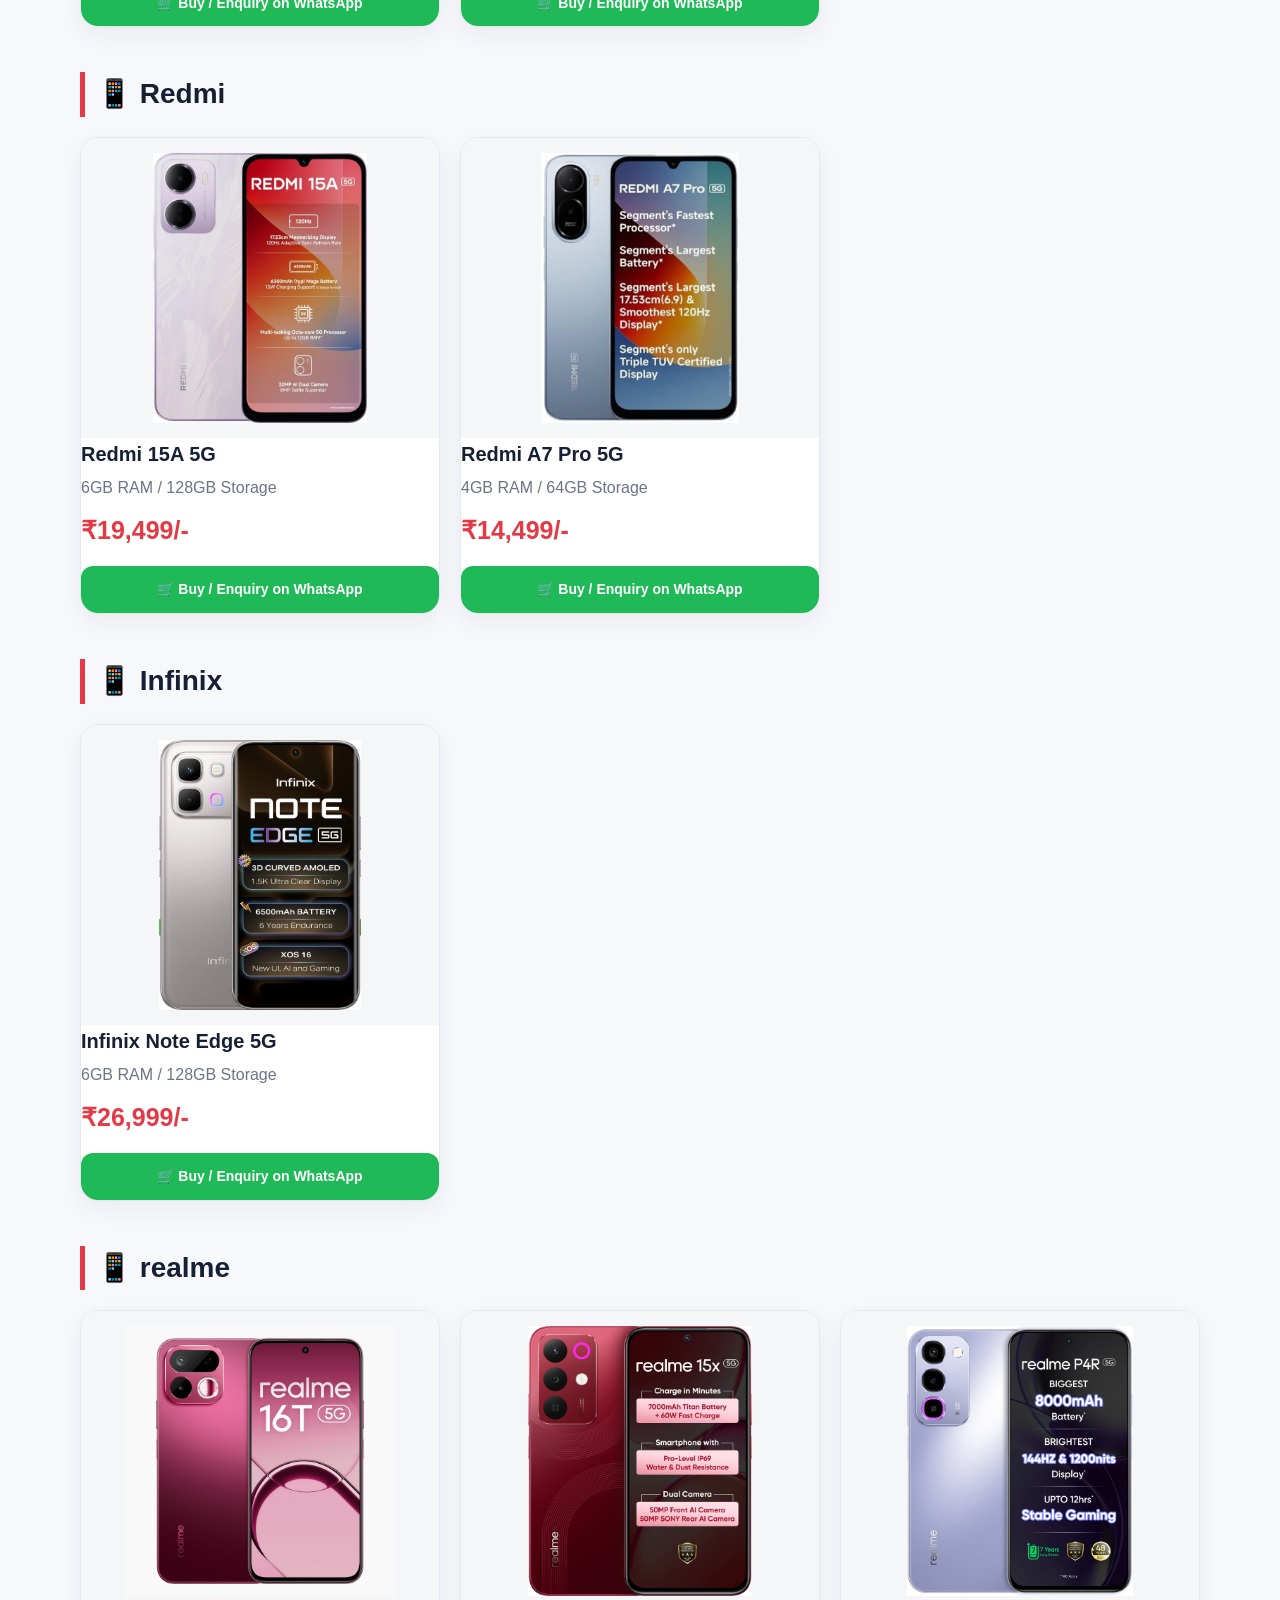
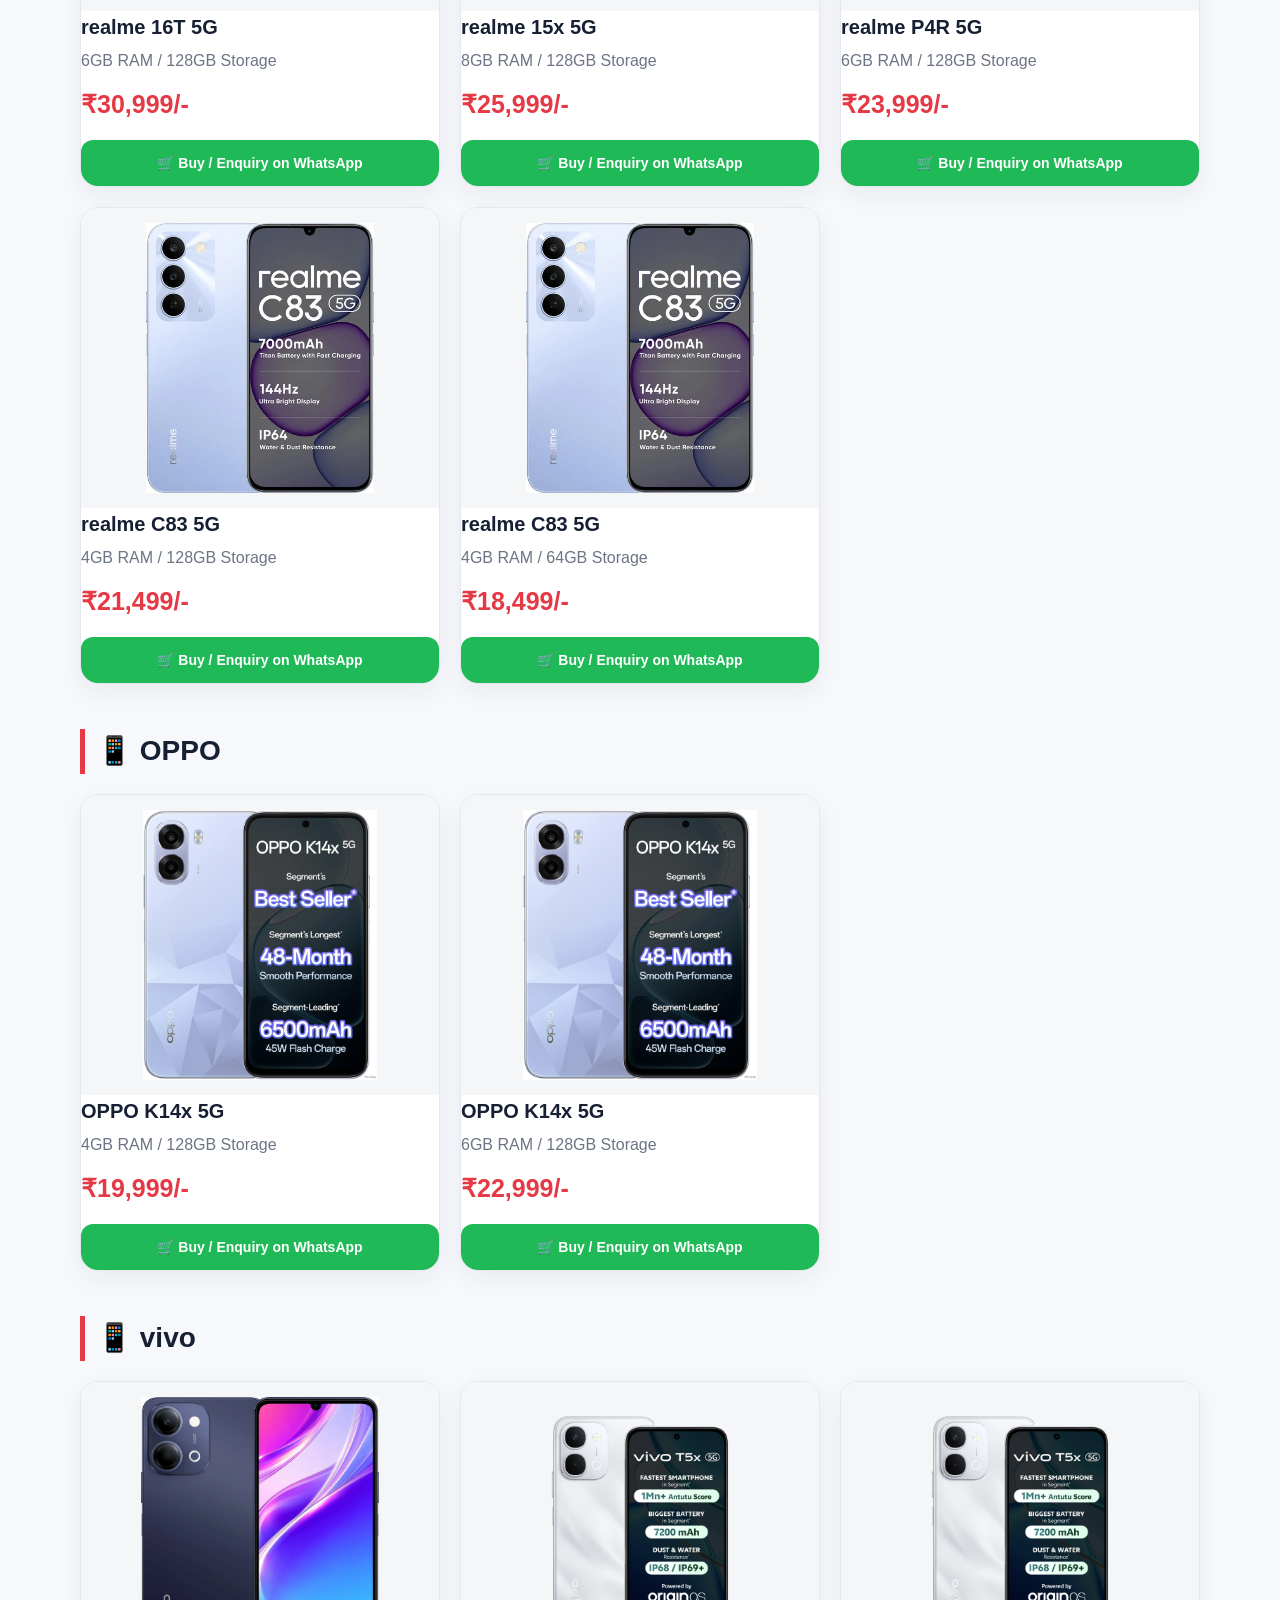
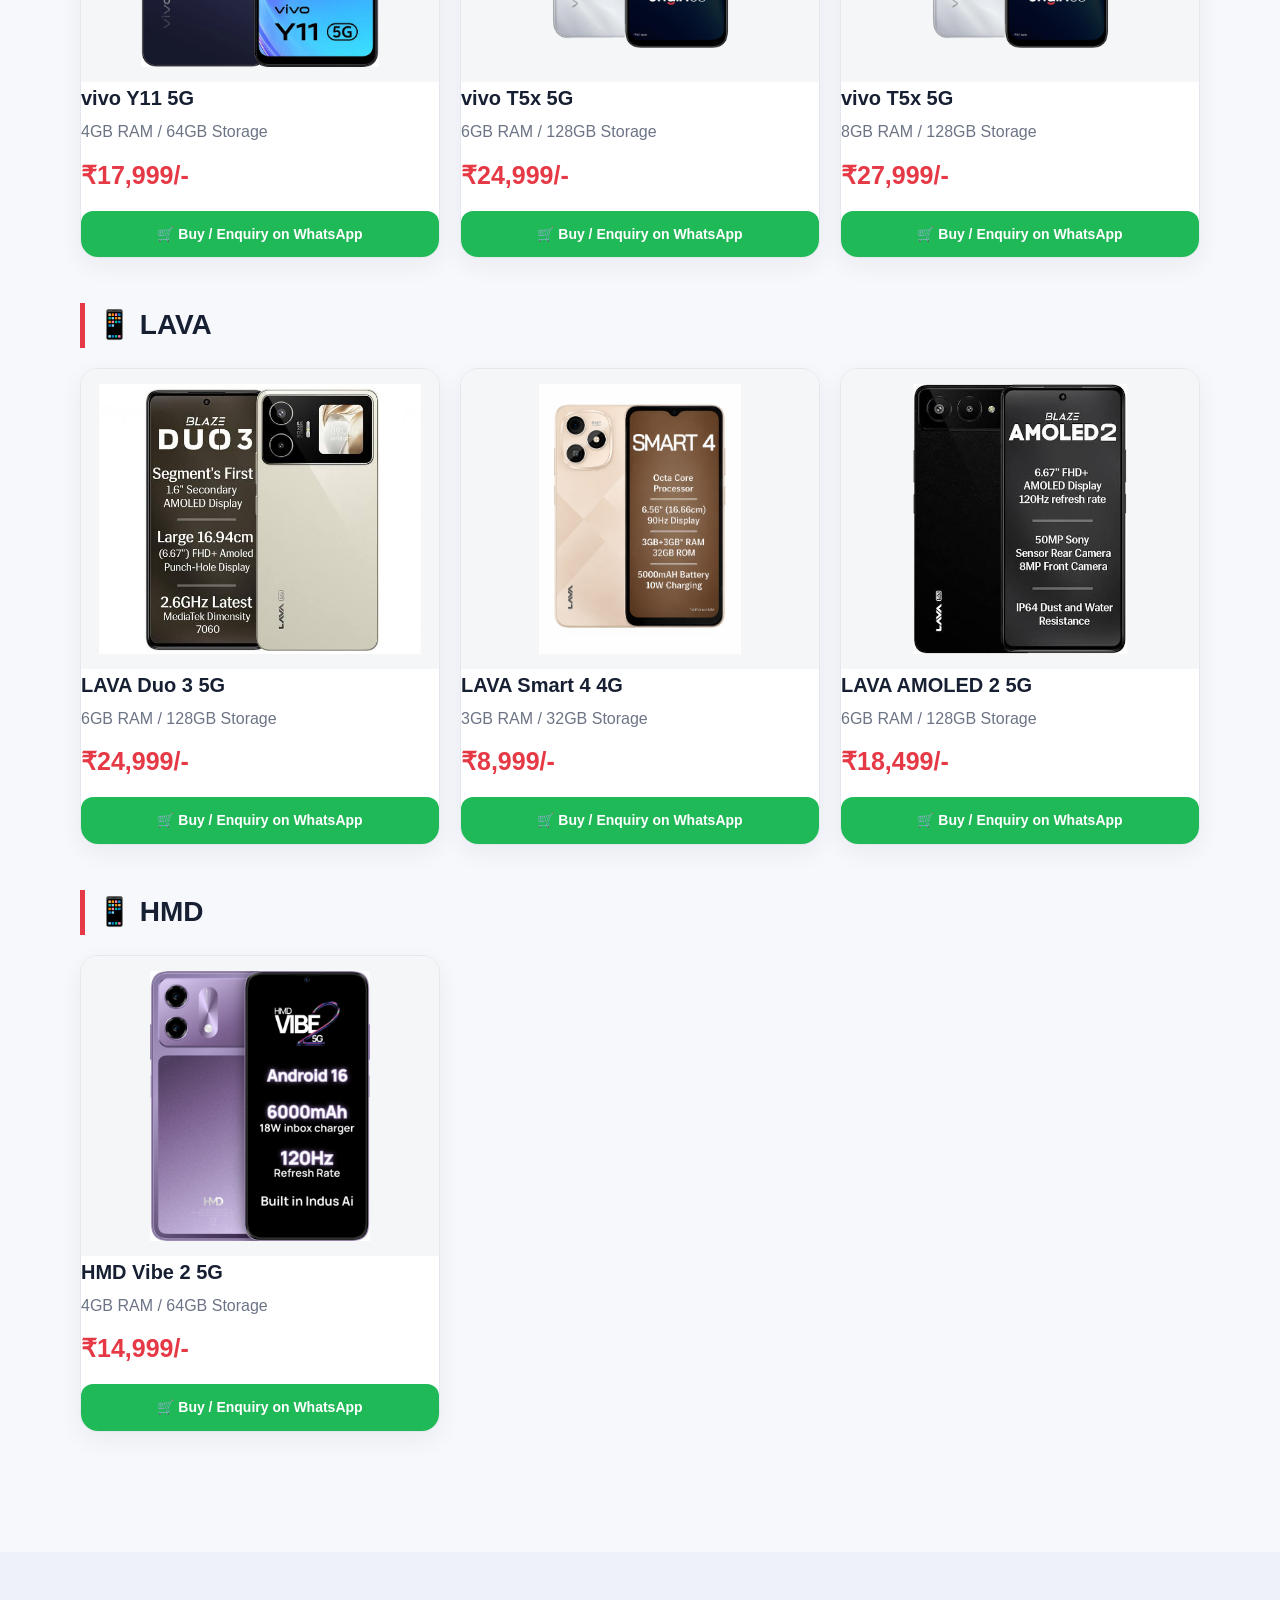
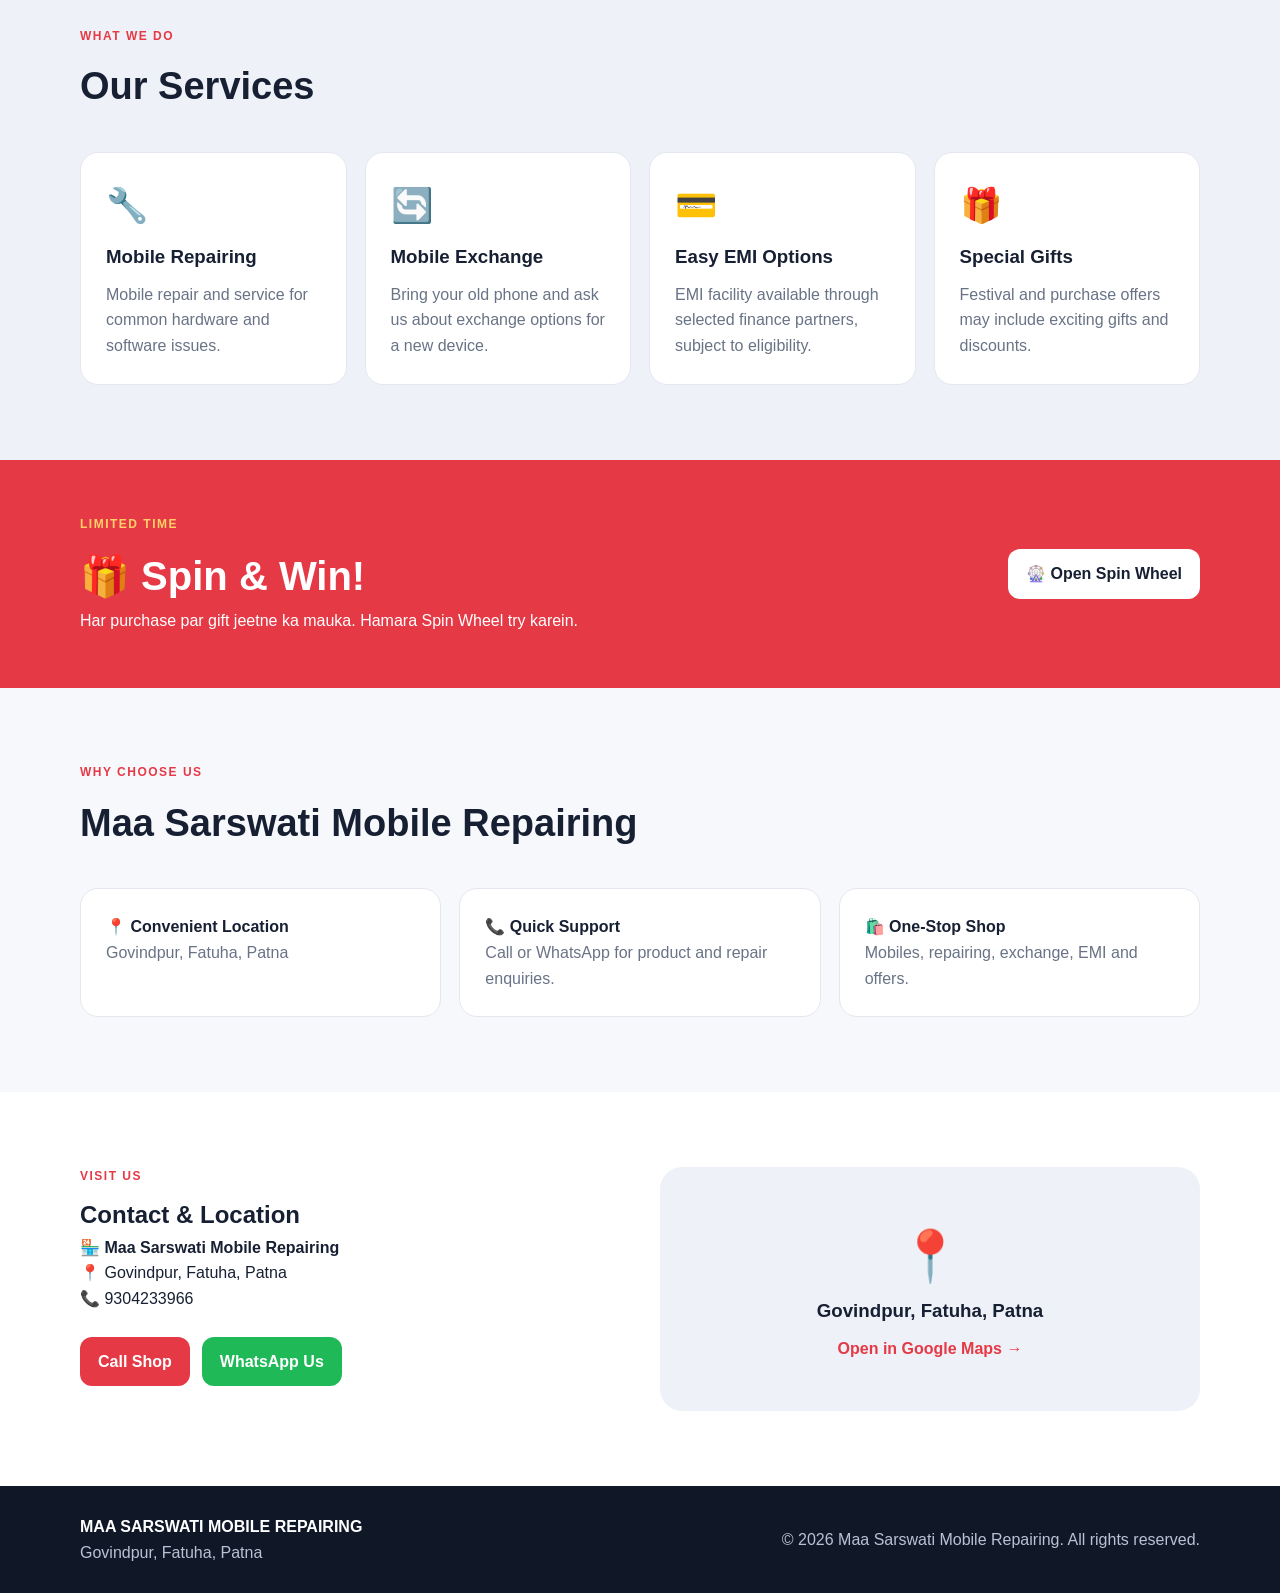
==== commit a258126e: "Update index.html" ====
--- a/index.html
+++ b/index.html
@@ -125,6 +125,7 @@
         <div class="product-dropdown-menu">
           <a href="#products">📱 Mobile</a>
           <a href="tv.html">📺 TV</a>
+          <a href="accessories.html"> Accessories</a>
         </div>
       </div>
 
@@ -230,7 +231,6 @@
       <h2 class="brand-title">📱 realme</h2>
       <div class="cards">
         <article class="product" data-name="realme 16T 5G 6GB 128GB" data-brand="realme"><div class="product-img"><img src="images/realme-16t.jpg" alt="realme 16T 5G 6GB 128GB" loading="lazy"></div><div><h3>realme 16T 5G</h3><p>6GB RAM / 128GB Storage</p><strong>₹30,999/-</strong><a class="btn whatsapp product-btn" href="https://wa.me/919304233966?text=I%20want%20realme%2016T%205G%206%2F128" target="_blank" rel="noopener">🛒 Buy / Enquiry on WhatsApp</a></div></article>
-        <article class="product" data-name="realme 16X 5G 6GB 128GB" data-brand="realme"><div class="product-img"><img src="images/realme-16x.jpg" alt="realme 16X 5G 6GB 128GB" loading="lazy"></div><div><h3>realme 16X 5G</h3><p>6GB RAM / 128GB Storage</p><strong>₹27,999/-</strong><a class="btn whatsapp product-btn" href="https://wa.me/919304233966?text=I%20want%20realme%2016X%205G%206%2F128" target="_blank" rel="noopener">🛒 Buy / Enquiry on WhatsApp</a></div></article>
         <article class="product" data-name="realme 15x 5G 8GB 128GB" data-brand="realme"><div class="product-img"><img src="images/realme-15x.jpg" alt="realme 15x 5G 8GB 128GB" loading="lazy"></div><div><h3>realme 15x 5G</h3><p>8GB RAM / 128GB Storage</p><strong>₹25,999/-</strong><a class="btn whatsapp product-btn" href="https://wa.me/919304233966?text=I%20want%20realme%2015x%205G%208%2F128" target="_blank" rel="noopener">🛒 Buy / Enquiry on WhatsApp</a></div></article>
         <article class="product" data-name="realme P4R 5G 6GB 128GB" data-brand="realme"><div class="product-img"><img src="images/realme-p4r.jpg" alt="realme P4R 5G 6GB 128GB" loading="lazy"></div><div><h3>realme P4R 5G</h3><p>6GB RAM / 128GB Storage</p><strong>₹23,999/-</strong><a class="btn whatsapp product-btn" href="https://wa.me/919304233966?text=I%20want%20realme%20P4R%205G%206%2F128" target="_blank" rel="noopener">🛒 Buy / Enquiry on WhatsApp</a></div></article>
         <article class="product" data-name="realme C83 5G 4GB 128GB" data-brand="realme"><div class="product-img"><img src="images/realme-c83-4-128.jpg" alt="realme C83 5G 4GB 128GB" loading="lazy"></div><div><h3>realme C83 5G</h3><p>4GB RAM / 128GB Storage</p><strong>₹21,499/-</strong><a class="btn whatsapp product-btn" href="https://wa.me/919304233966?text=I%20want%20realme%20C83%205G%204%2F128" target="_blank" rel="noopener">🛒 Buy / Enquiry on WhatsApp</a></div></article>
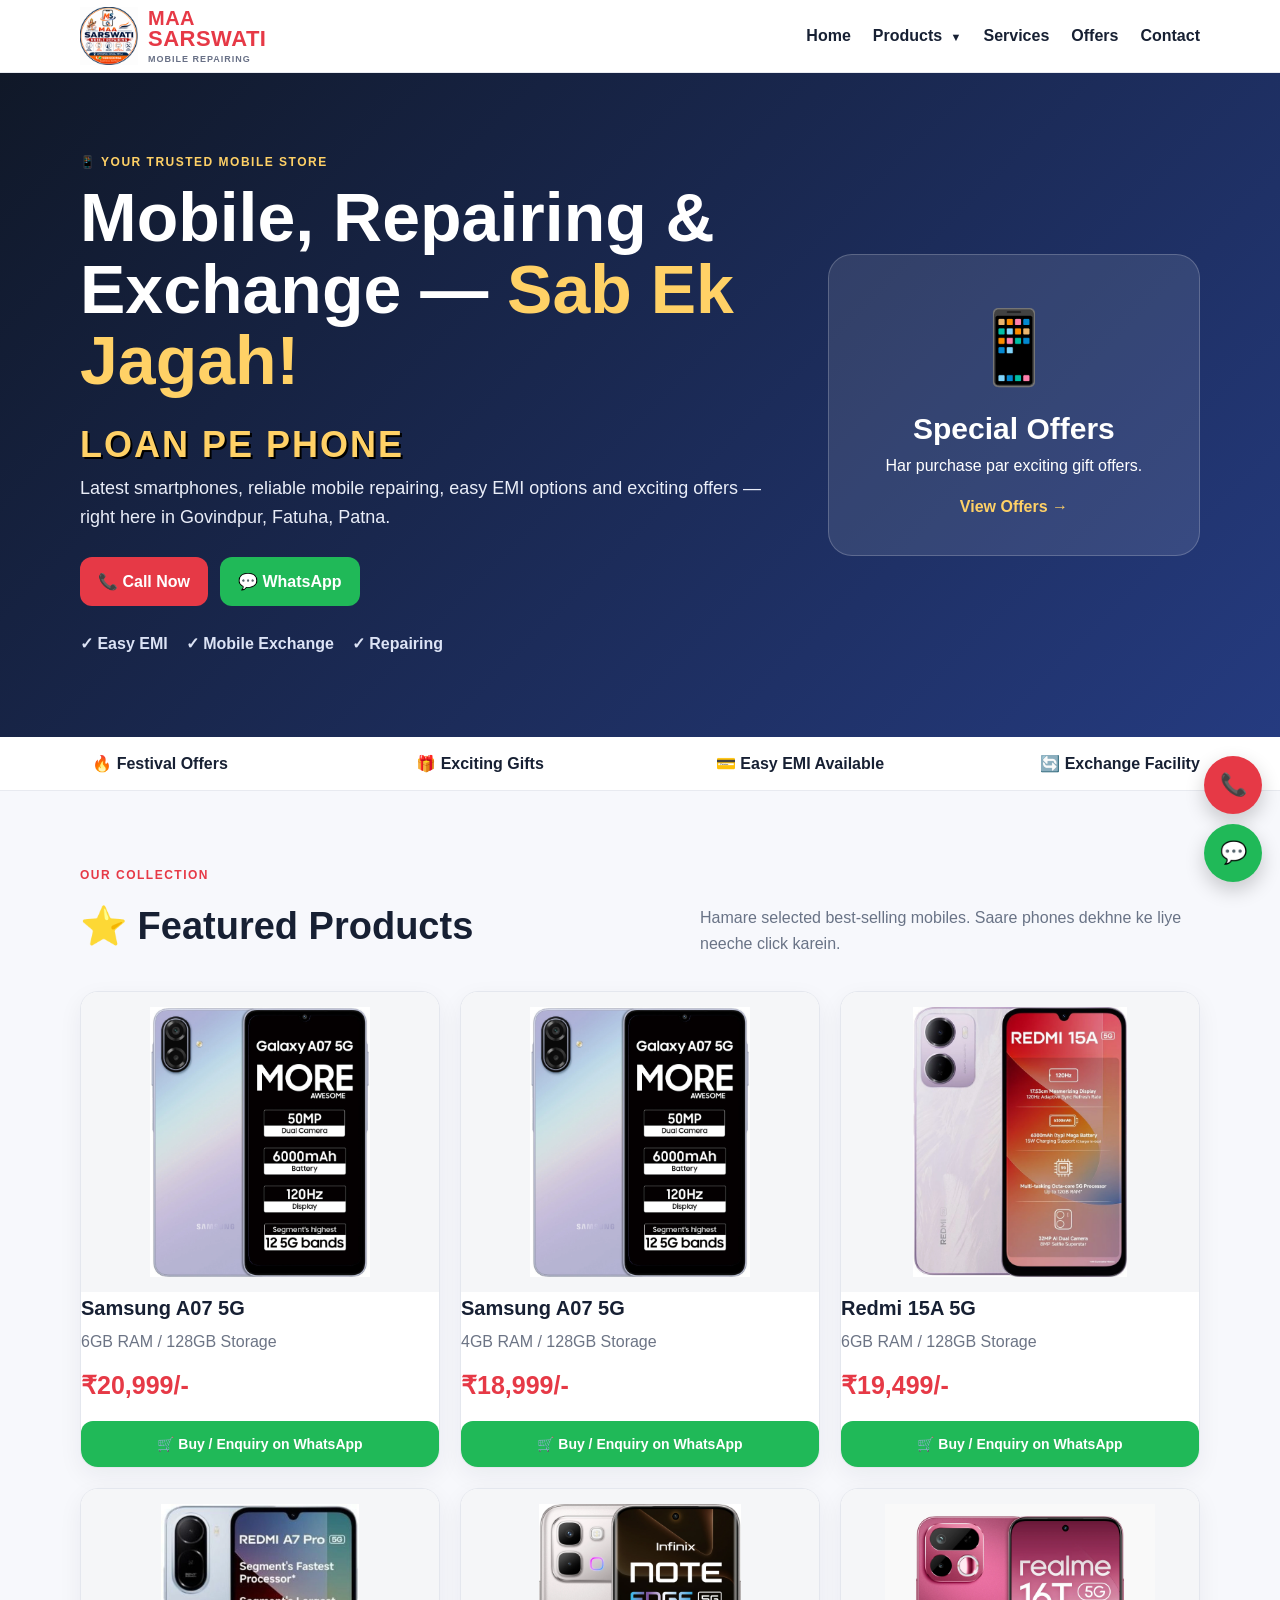
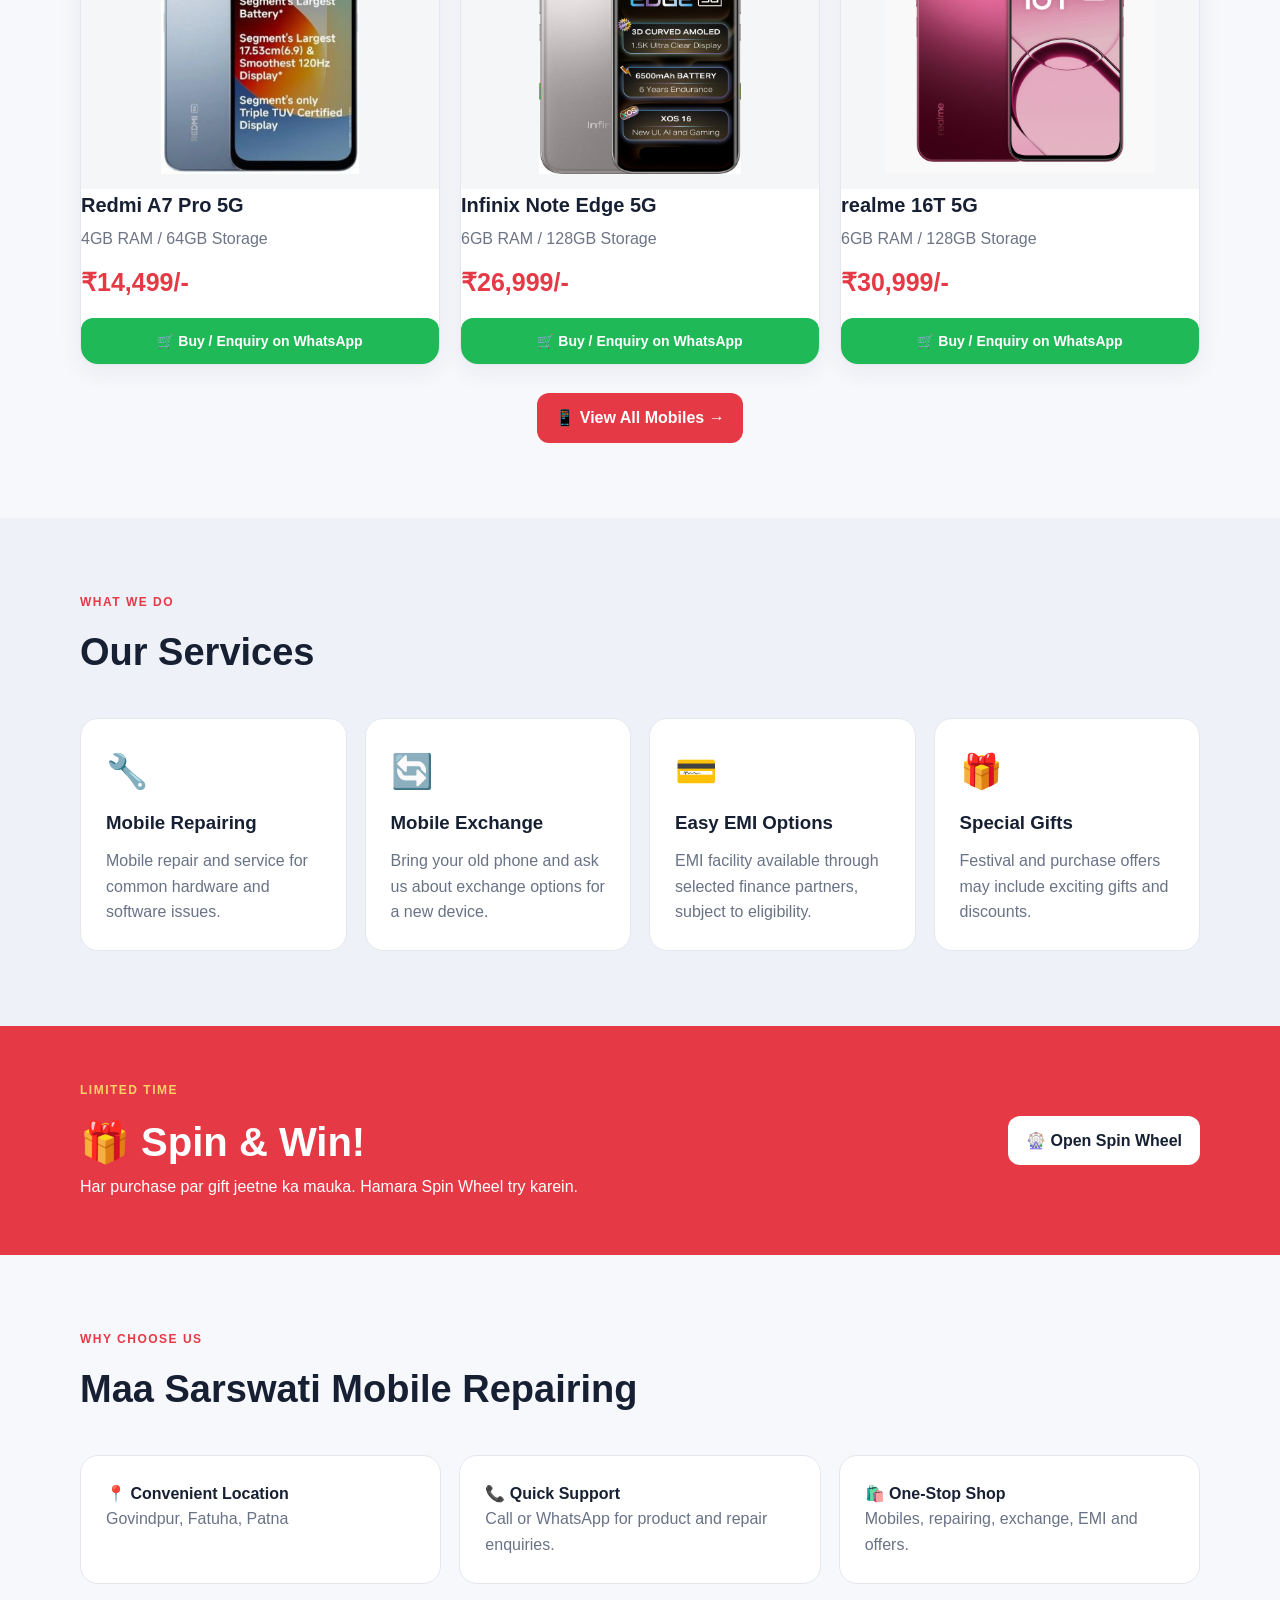
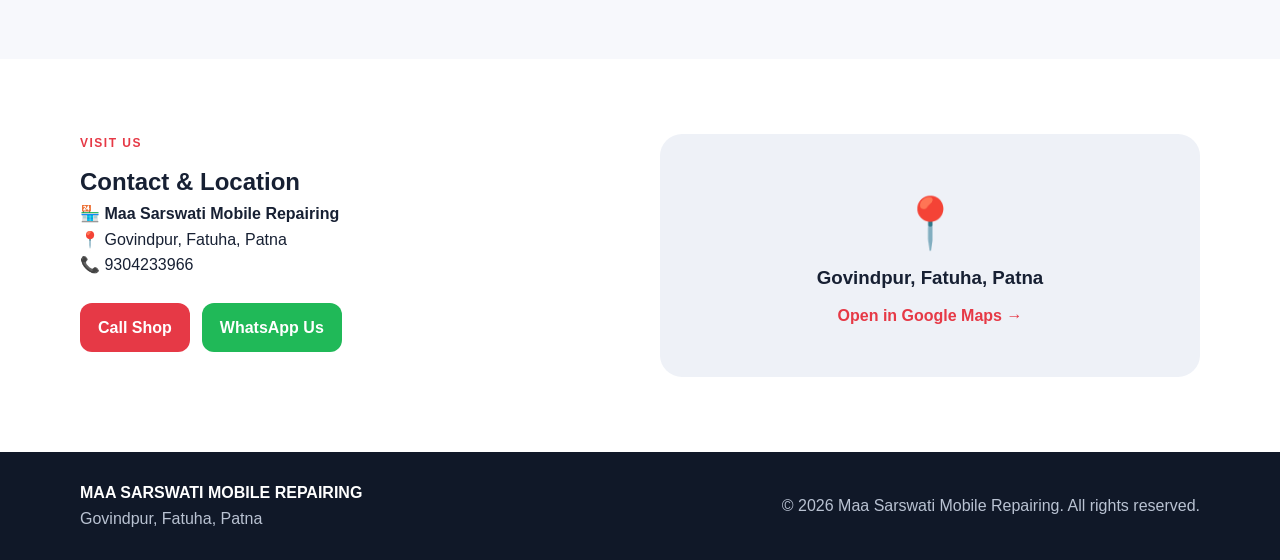
==== commit 8c0657b3: "Add files via upload" ====
--- a/index.html
+++ b/index.html
@@ -123,7 +123,7 @@
         </button>
 
         <div class="product-dropdown-menu">
-          <a href="#products">📱 Mobile</a>
+          <a href="products.html">📱 Mobile</a>
           <a href="tv.html">📺 TV</a>
           <a href="accessories.html"> Accessories</a>
         </div>
@@ -157,131 +157,45 @@
 <section class="ticker"><div>🔥 Festival Offers</div><div>🎁 Exciting Gifts</div><div>💳 Easy EMI Available</div><div>🔄 Exchange Facility</div></section>
 
 <section id="products" class="section">
-<div class="container">
-  <div class="section-head">
-    <div><p class="eyebrow">Our Collection</p><h2>Featured Mobiles</h2></div>
-    <p>Search a mobile or select a brand to quickly find your phone.</p>
-  </div>
-
-  <div class="product-tools">
-    <input id="productSearch" class="product-search" type="search" placeholder="🔎 Search mobile name..." aria-label="Search mobile name">
-    <select id="brandFilter" class="brand-filter" aria-label="Filter by brand">
-      <option value="all">All Brands</option>
-      <option value="Samsung">Samsung</option>
-      <option value="Redmi">Redmi</option>
-      <option value="Infinix">Infinix</option>
-      <option value="realme">realme</option>
-      <option value="OPPO">OPPO</option>
-      <option value="vivo">vivo</option>
-      <option value="LAVA">LAVA</option>
-      <option value="HMD">HMD</option>
-    </select>
-  </div>
-
-  <div id="productGroups">
-
-    <!-- SAMSUNG -->
-    <div class="brand-section" data-brand="Samsung">
-      <h2 class="brand-title">📱 Samsung</h2>
-      <div class="cards">
-        <article class="product" data-name="Samsung A07 5G 6GB 128GB" data-brand="Samsung">
+  <div class="container">
+    <div class="section-head">
+      <div><p class="eyebrow">Our Collection</p><h2>⭐ Featured Products</h2></div>
+      <p>Hamare selected best-selling mobiles. Saare phones dekhne ke liye neeche click karein.</p>
+    </div>
+
+    <div class="cards">
+<article class="product" data-name="Samsung A07 5G 6GB 128GB" data-brand="Samsung">
           <div class="product-img"><img src="images/samsung-a07-6-128.jpg" alt="Samsung A07 5G 6GB 128GB" loading="lazy"></div>
           <div><h3>Samsung A07 5G</h3><p>6GB RAM / 128GB Storage</p><strong>₹20,999/-</strong>
           <a class="btn whatsapp product-btn" href="https://wa.me/919304233966?text=Namaste%20Maa%20Sarswati%20Mobile%20Repairing,%20mujhe%20Samsung%20A07%205G%206%2F128%20chahiye." target="_blank" rel="noopener">🛒 Buy / Enquiry on WhatsApp</a></div>
         </article>
-        <article class="product" data-name="Samsung A07 5G 4GB 128GB" data-brand="Samsung">
+<article class="product" data-name="Samsung A07 5G 4GB 128GB" data-brand="Samsung">
           <div class="product-img"><img src="images/samsung-a07-4-128.jpg" alt="Samsung A07 5G 4GB 128GB" loading="lazy"></div>
           <div><h3>Samsung A07 5G</h3><p>4GB RAM / 128GB Storage</p><strong>₹18,999/-</strong>
           <a class="btn whatsapp product-btn" href="https://wa.me/919304233966?text=Namaste%20Maa%20Sarswati%20Mobile%20Repairing,%20mujhe%20Samsung%20A07%205G%204%2F128%20chahiye." target="_blank" rel="noopener">🛒 Buy / Enquiry on WhatsApp</a></div>
         </article>
-      </div>
-    </div>
-
-    <!-- REDMI -->
-    <div class="brand-section" data-brand="Redmi">
-      <h2 class="brand-title">📱 Redmi</h2>
-      <div class="cards">
-        <article class="product" data-name="Redmi 15A 5G 6GB 128GB" data-brand="Redmi">
+<article class="product" data-name="Redmi 15A 5G 6GB 128GB" data-brand="Redmi">
           <div class="product-img"><img src="images/redmi-15a.jpg" alt="Redmi 15A 5G 6GB 128GB" loading="lazy"></div>
           <div><h3>Redmi 15A 5G</h3><p>6GB RAM / 128GB Storage</p><strong>₹19,499/-</strong>
           <a class="btn whatsapp product-btn" href="https://wa.me/919304233966?text=Namaste%20Maa%20Sarswati%20Mobile%20Repairing,%20mujhe%20Redmi%2015A%205G%206%2F128%20chahiye." target="_blank" rel="noopener">🛒 Buy / Enquiry on WhatsApp</a></div>
         </article>
-        <article class="product" data-name="Redmi A7 Pro 5G 4GB 64GB" data-brand="Redmi">
+<article class="product" data-name="Redmi A7 Pro 5G 4GB 64GB" data-brand="Redmi">
           <div class="product-img"><img src="images/redmi-a7-pro-4-64.jpg" alt="Redmi A7 Pro 5G 4GB 64GB" loading="lazy"></div>
           <div><h3>Redmi A7 Pro 5G</h3><p>4GB RAM / 64GB Storage</p><strong>₹14,499/-</strong>
           <a class="btn whatsapp product-btn" href="https://wa.me/919304233966?text=Namaste%20Maa%20Sarswati%20Mobile%20Repairing,%20mujhe%20Redmi%20A7%20Pro%205G%204%2F64%20chahiye." target="_blank" rel="noopener">🛒 Buy / Enquiry on WhatsApp</a></div>
         </article>
-      </div>
-    </div>
-
-    <!-- INFINIX -->
-    <div class="brand-section" data-brand="Infinix">
-      <h2 class="brand-title">📱 Infinix</h2>
-      <div class="cards">
-        <article class="product" data-name="Infinix Note Edge 5G 6GB 128GB" data-brand="Infinix">
+<article class="product" data-name="Infinix Note Edge 5G 6GB 128GB" data-brand="Infinix">
           <div class="product-img"><img src="images/infinix-note-edge.jpg" alt="Infinix Note Edge 5G 6GB 128GB" loading="lazy"></div>
           <div><h3>Infinix Note Edge 5G</h3><p>6GB RAM / 128GB Storage</p><strong>₹26,999/-</strong>
           <a class="btn whatsapp product-btn" href="https://wa.me/919304233966?text=Namaste%20Maa%20Sarswati%20Mobile%20Repairing,%20mujhe%20Infinix%20Note%20Edge%205G%206%2F128%20chahiye." target="_blank" rel="noopener">🛒 Buy / Enquiry on WhatsApp</a></div>
         </article>
-      </div>
-    </div>
-
-    <!-- REALME -->
-    <div class="brand-section" data-brand="realme">
-      <h2 class="brand-title">📱 realme</h2>
-      <div class="cards">
-        <article class="product" data-name="realme 16T 5G 6GB 128GB" data-brand="realme"><div class="product-img"><img src="images/realme-16t.jpg" alt="realme 16T 5G 6GB 128GB" loading="lazy"></div><div><h3>realme 16T 5G</h3><p>6GB RAM / 128GB Storage</p><strong>₹30,999/-</strong><a class="btn whatsapp product-btn" href="https://wa.me/919304233966?text=I%20want%20realme%2016T%205G%206%2F128" target="_blank" rel="noopener">🛒 Buy / Enquiry on WhatsApp</a></div></article>
-        <article class="product" data-name="realme 15x 5G 8GB 128GB" data-brand="realme"><div class="product-img"><img src="images/realme-15x.jpg" alt="realme 15x 5G 8GB 128GB" loading="lazy"></div><div><h3>realme 15x 5G</h3><p>8GB RAM / 128GB Storage</p><strong>₹25,999/-</strong><a class="btn whatsapp product-btn" href="https://wa.me/919304233966?text=I%20want%20realme%2015x%205G%208%2F128" target="_blank" rel="noopener">🛒 Buy / Enquiry on WhatsApp</a></div></article>
-        <article class="product" data-name="realme P4R 5G 6GB 128GB" data-brand="realme"><div class="product-img"><img src="images/realme-p4r.jpg" alt="realme P4R 5G 6GB 128GB" loading="lazy"></div><div><h3>realme P4R 5G</h3><p>6GB RAM / 128GB Storage</p><strong>₹23,999/-</strong><a class="btn whatsapp product-btn" href="https://wa.me/919304233966?text=I%20want%20realme%20P4R%205G%206%2F128" target="_blank" rel="noopener">🛒 Buy / Enquiry on WhatsApp</a></div></article>
-        <article class="product" data-name="realme C83 5G 4GB 128GB" data-brand="realme"><div class="product-img"><img src="images/realme-c83-4-128.jpg" alt="realme C83 5G 4GB 128GB" loading="lazy"></div><div><h3>realme C83 5G</h3><p>4GB RAM / 128GB Storage</p><strong>₹21,499/-</strong><a class="btn whatsapp product-btn" href="https://wa.me/919304233966?text=I%20want%20realme%20C83%205G%204%2F128" target="_blank" rel="noopener">🛒 Buy / Enquiry on WhatsApp</a></div></article>
-        <article class="product" data-name="realme C83 5G 4GB 64GB" data-brand="realme"><div class="product-img"><img src="images/realme-c83-4-64.jpg" alt="realme C83 5G 4GB 64GB" loading="lazy"></div><div><h3>realme C83 5G</h3><p>4GB RAM / 64GB Storage</p><strong>₹18,499/-</strong><a class="btn whatsapp product-btn" href="https://wa.me/919304233966?text=I%20want%20realme%20C83%205G%204%2F64" target="_blank" rel="noopener">🛒 Buy / Enquiry on WhatsApp</a></div></article>
-      </div>
-    </div>
-
-    <!-- OPPO -->
-    <div class="brand-section" data-brand="OPPO">
-      <h2 class="brand-title">📱 OPPO</h2>
-      <div class="cards">
-        <article class="product" data-name="OPPO K14x 5G 4GB 128GB" data-brand="OPPO"><div class="product-img"><img src="images/oppo-k14x-4-128.jpg" alt="OPPO K14x 5G 4GB 128GB" loading="lazy"></div><div><h3>OPPO K14x 5G</h3><p>4GB RAM / 128GB Storage</p><strong>₹19,999/-</strong><a class="btn whatsapp product-btn" href="https://wa.me/919304233966?text=I%20want%20OPPO%20K14x%205G%204%2F128" target="_blank" rel="noopener">🛒 Buy / Enquiry on WhatsApp</a></div></article>
-        <article class="product" data-name="OPPO K14x 5G 6GB 128GB" data-brand="OPPO"><div class="product-img"><img src="images/oppo-k14x-6-128.jpg" alt="OPPO K14x 5G 6GB 128GB" loading="lazy"></div><div><h3>OPPO K14x 5G</h3><p>6GB RAM / 128GB Storage</p><strong>₹22,999/-</strong><a class="btn whatsapp product-btn" href="https://wa.me/919304233966?text=I%20want%20OPPO%20K14x%205G%206%2F128" target="_blank" rel="noopener">🛒 Buy / Enquiry on WhatsApp</a></div></article>
-      </div>
-    </div>
-
-    <!-- VIVO -->
-    <div class="brand-section" data-brand="vivo">
-      <h2 class="brand-title">📱 vivo</h2>
-      <div class="cards">
-        <article class="product" data-name="vivo Y11 5G 4GB 64GB" data-brand="vivo"><div class="product-img"><img src="images/vivo-y11.jpg" alt="vivo Y11 5G 4GB 64GB" loading="lazy"></div><div><h3>vivo Y11 5G</h3><p>4GB RAM / 64GB Storage</p><strong>₹17,999/-</strong><a class="btn whatsapp product-btn" href="https://wa.me/919304233966?text=I%20want%20vivo%20Y11%205G%204%2F64" target="_blank" rel="noopener">🛒 Buy / Enquiry on WhatsApp</a></div></article>
-        <article class="product" data-name="vivo T5x 5G 6GB 128GB" data-brand="vivo"><div class="product-img"><img src="images/vivo-t5x-6-128.jpg" alt="vivo T5x 5G 6GB 128GB" loading="lazy"></div><div><h3>vivo T5x 5G</h3><p>6GB RAM / 128GB Storage</p><strong>₹24,999/-</strong><a class="btn whatsapp product-btn" href="https://wa.me/919304233966?text=I%20want%20vivo%20T5x%205G%206%2F128" target="_blank" rel="noopener">🛒 Buy / Enquiry on WhatsApp</a></div></article>
-        <article class="product" data-name="vivo T5x 5G 8GB 128GB" data-brand="vivo"><div class="product-img"><img src="images/vivo-t5x-8-128.jpg" alt="vivo T5x 5G 8GB 128GB" loading="lazy"></div><div><h3>vivo T5x 5G</h3><p>8GB RAM / 128GB Storage</p><strong>₹27,999/-</strong><a class="btn whatsapp product-btn" href="https://wa.me/919304233966?text=I%20want%20vivo%20T5x%205G%208%2F128" target="_blank" rel="noopener">🛒 Buy / Enquiry on WhatsApp</a></div></article>
-      </div>
-    </div>
-
-    <!-- LAVA -->
-    <div class="brand-section" data-brand="LAVA">
-      <h2 class="brand-title">📱 LAVA</h2>
-      <div class="cards">
-        <article class="product" data-name="LAVA Duo 3 5G 6GB 128GB" data-brand="LAVA"><div class="product-img"><img src="images/lava-duo-3.jpg" alt="LAVA Duo 3 5G 6GB 128GB" loading="lazy"></div><div><h3>LAVA Duo 3 5G</h3><p>6GB RAM / 128GB Storage</p><strong>₹24,999/-</strong><a class="btn whatsapp product-btn" href="https://wa.me/919304233966?text=I%20want%20LAVA%20Duo%203%205G%206%2F128" target="_blank" rel="noopener">🛒 Buy / Enquiry on WhatsApp</a></div></article>
-        <article class="product" data-name="LAVA Smart 4 4G 3GB 32GB" data-brand="LAVA"><div class="product-img"><img src="images/lava-smart-4.jpg" alt="LAVA Smart 4 4G 3GB 32GB" loading="lazy"></div><div><h3>LAVA Smart 4 4G</h3><p>3GB RAM / 32GB Storage</p><strong>₹8,999/-</strong><a class="btn whatsapp product-btn" href="https://wa.me/919304233966?text=I%20want%20LAVA%20Smart%204%204G%203%2F32" target="_blank" rel="noopener">🛒 Buy / Enquiry on WhatsApp</a></div></article>
-        <article class="product" data-name="LAVA AMOLED 2 5G 6GB 128GB" data-brand="LAVA"><div class="product-img"><img src="images/lava-blaze-amoled-2.jpg" alt="LAVA AMOLED 2 5G 6GB 128GB" loading="lazy"></div><div><h3>LAVA AMOLED 2 5G</h3><p>6GB RAM / 128GB Storage</p><strong>₹18,499/-</strong><a class="btn whatsapp product-btn" href="https://wa.me/919304233966?text=I%20want%20LAVA%20AMOLED%202%205G%206%2F128" target="_blank" rel="noopener">🛒 Buy / Enquiry on WhatsApp</a></div></article>
-      </div>
-    </div>
-
-    <!-- HMD -->
-    <div class="brand-section" data-brand="HMD">
-      <h2 class="brand-title">📱 HMD</h2>
-      <div class="cards">
-        <article class="product" data-name="HMD Vibe 2 5G 4GB 64GB" data-brand="HMD">
-          <div class="product-img"><img src="images/hmd-vibe-2.jpg" alt="HMD Vibe 2 5G 4GB 64GB" loading="lazy"></div>
-          <div><h3>HMD Vibe 2 5G</h3><p>4GB RAM / 64GB Storage</p><strong>₹14,999/-</strong>
-          <a class="btn whatsapp product-btn" href="https://wa.me/919304233966?text=I%20want%20HMD%20Vibe%202%205G%204%2F64" target="_blank" rel="noopener">🛒 Buy / Enquiry on WhatsApp</a></div>
-        </article>
-      </div>
-    </div>
-
+<article class="product" data-name="realme 16T 5G 6GB 128GB" data-brand="realme"><div class="product-img"><img src="images/realme-16t.jpg" alt="realme 16T 5G 6GB 128GB" loading="lazy"></div><div><h3>realme 16T 5G</h3><p>6GB RAM / 128GB Storage</p><strong>₹30,999/-</strong><a class="btn whatsapp product-btn" href="https://wa.me/919304233966?text=I%20want%20realme%2016T%205G%206%2F128" target="_blank" rel="noopener">🛒 Buy / Enquiry on WhatsApp</a></div></article>
+    </div>
+
+    <div style="text-align:center;margin-top:28px;">
+      <a class="btn primary" href="products.html">📱 View All Mobiles →</a>
+    </div>
   </div>
-  <p id="noProducts" class="no-products">😕 No mobile found. Try another name or brand.</p>
-</div>
 </section>
 
 <section id="services" class="section alt"><div class="container"><div class="section-head"><div><p class="eyebrow">What We Do</p><h2>Our Services</h2></div></div>
@@ -312,42 +226,7 @@
 <footer><div class="container footer"><div><b>MAA SARSWATI MOBILE REPAIRING</b><p>Govindpur, Fatuha, Patna</p></div><p>© <span id="year"></span> Maa Sarswati Mobile Repairing. All rights reserved.</p></div></footer>
 
 <script src="script.js"></script>
-<script>
-(function(){
-  const search = document.getElementById('productSearch');
-  const filter = document.getElementById('brandFilter');
-  const groups = document.querySelectorAll('.brand-section');
-  const noProducts = document.getElementById('noProducts');
-
-  function updateProducts(){
-    const q = search.value.trim().toLowerCase();
-    const brand = filter.value;
-    let total = 0;
-
-    groups.forEach(group => {
-      const groupBrand = group.dataset.brand;
-      let visible = 0;
-
-      group.querySelectorAll('.product').forEach(card => {
-        const name = (card.dataset.name || '').toLowerCase();
-        const matchesSearch = !q || name.includes(q);
-        const matchesBrand = brand === 'all' || groupBrand === brand;
-        const show = matchesSearch && matchesBrand;
-        card.style.display = show ? '' : 'none';
-        if(show) visible++;
-      });
-
-      group.classList.toggle('hidden', visible === 0);
-      total += visible;
-    });
-
-    noProducts.style.display = total ? 'none' : 'block';
-  }
-
-  search.addEventListener('input', updateProducts);
-  filter.addEventListener('change', updateProducts);
-})();
-</script>
+
 
 <script>
 (function(){
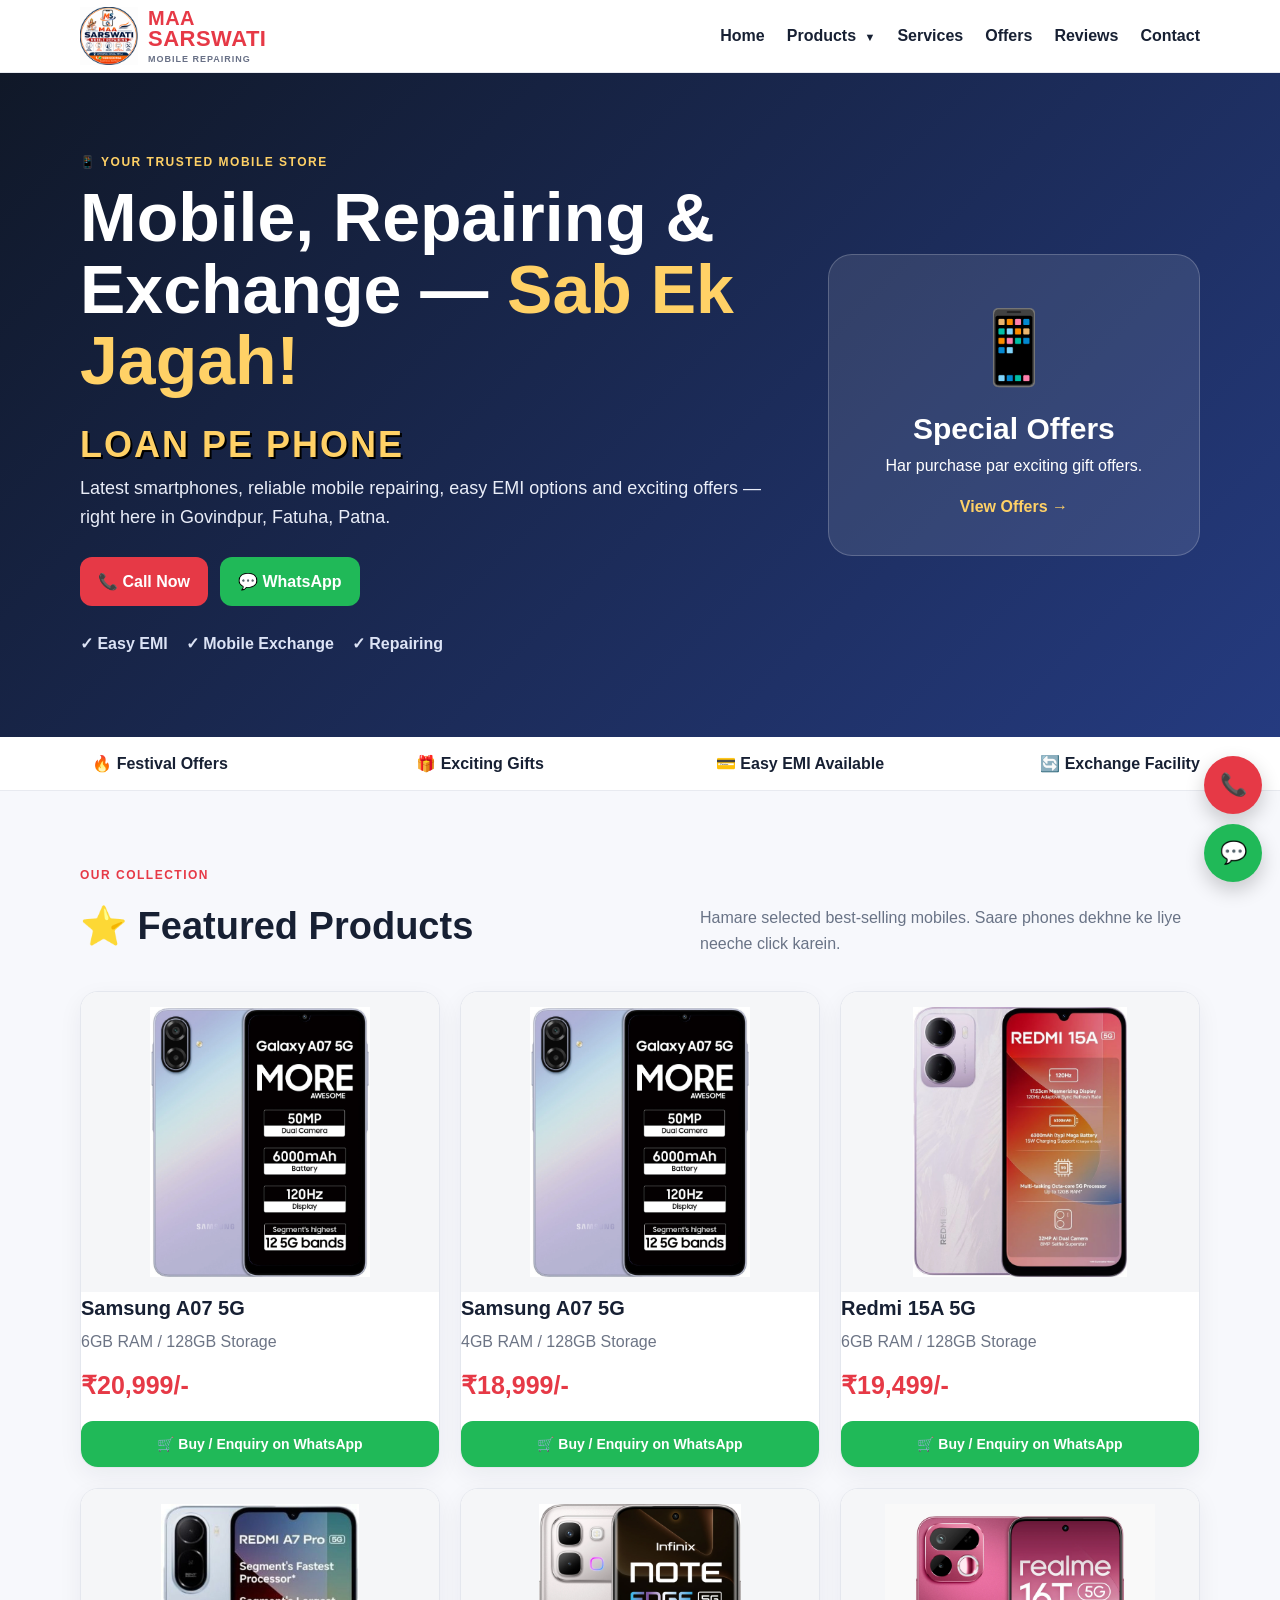
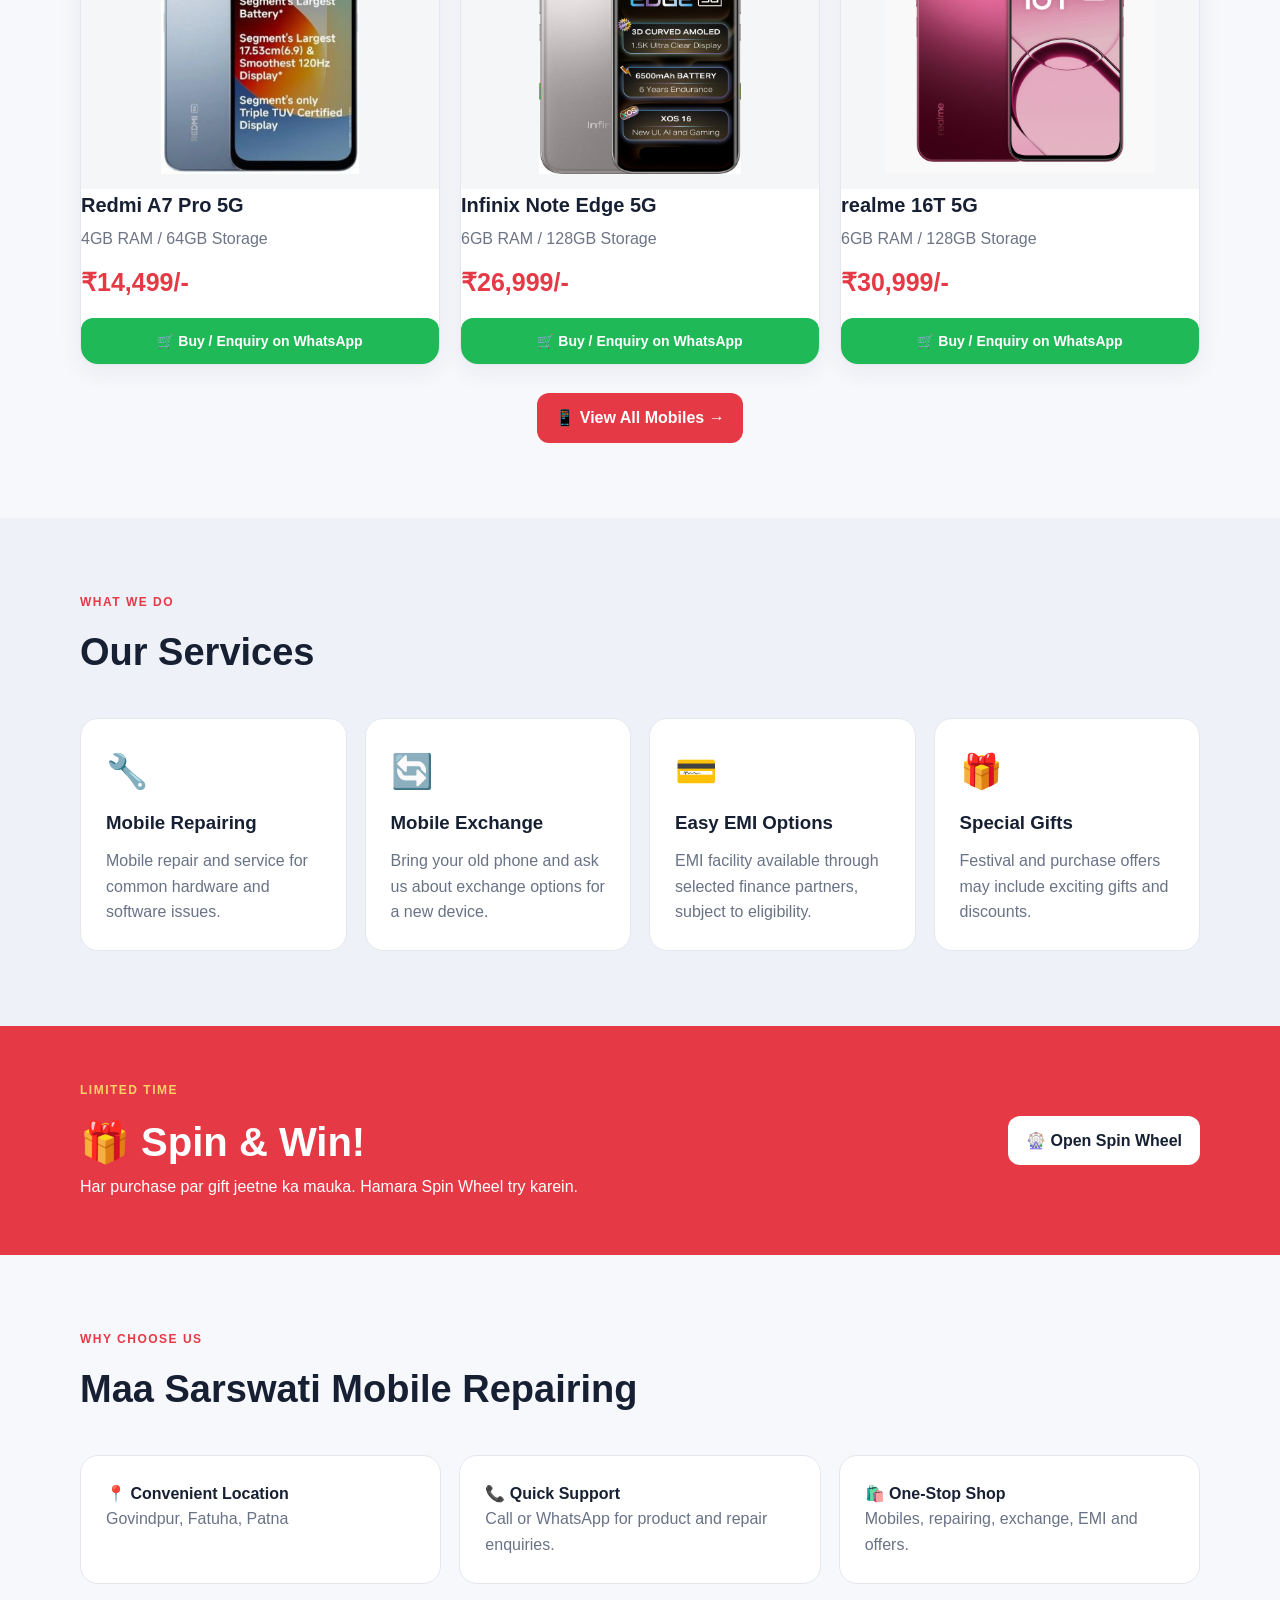
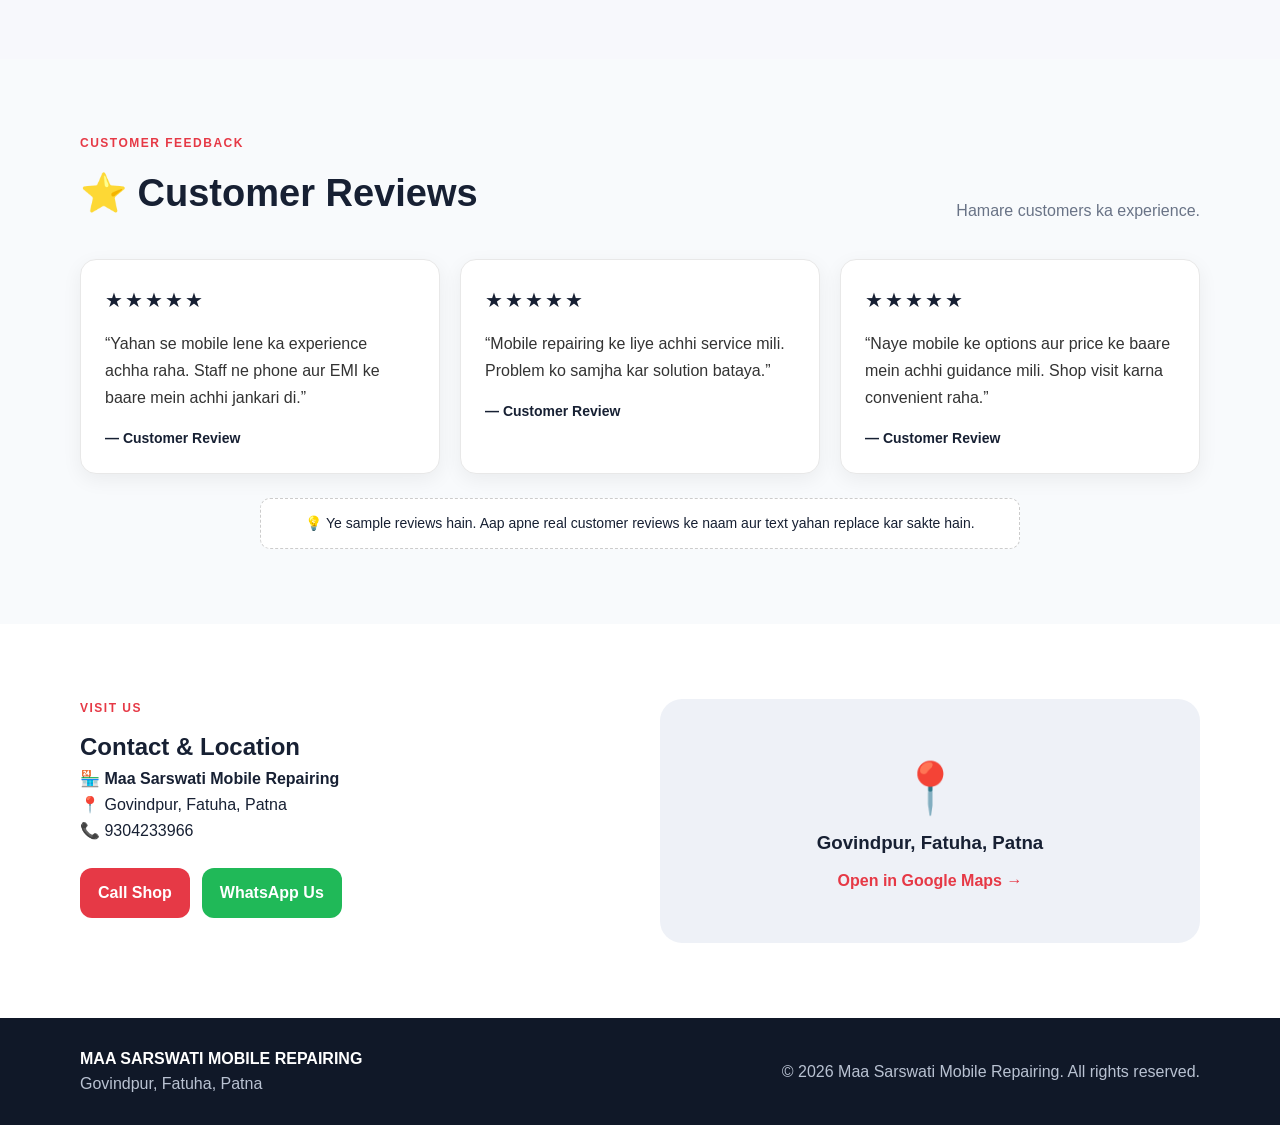
==== commit d49ce317: "Add files via upload" ====
--- a/index.html
+++ b/index.html
@@ -104,6 +104,49 @@
         border: 1px solid #eee;
       }
     }
+  
+    .reviews-section { background: #f8fafc; }
+    .review-grid {
+      display: grid;
+      grid-template-columns: repeat(3, 1fr);
+      gap: 20px;
+      margin-top: 25px;
+    }
+    .review-card {
+      background: #fff;
+      border: 1px solid #e8e8e8;
+      border-radius: 16px;
+      padding: 24px;
+      box-shadow: 0 6px 20px rgba(0,0,0,.06);
+    }
+    .review-stars {
+      font-size: 20px;
+      letter-spacing: 2px;
+      margin-bottom: 14px;
+    }
+    .review-text {
+      line-height: 1.7;
+      margin: 0 0 16px;
+      color: #333;
+    }
+    .review-name {
+      font-weight: 700;
+      font-size: 14px;
+    }
+    .review-note {
+      margin: 24px auto 0;
+      max-width: 760px;
+      padding: 13px 16px;
+      border-radius: 10px;
+      background: #fff;
+      border: 1px dashed #ccc;
+      text-align: center;
+      font-size: 14px;
+    }
+    @media (max-width: 760px) {
+      .review-grid { grid-template-columns: 1fr; }
+    }
+
   </style>
 </head>
 <body>
@@ -131,6 +174,7 @@
 
       <a href="#services">Services</a>
       <a href="#offers">Offers</a>
+      <a href="#reviews">Reviews</a>
       <a href="#contact">Contact</a>
     </nav>
   </div>
@@ -214,6 +258,43 @@
 <div><b>🛍️ One-Stop Shop</b><p>Mobiles, repairing, exchange, EMI and offers.</p></div>
 </div></div></section>
 
+
+<section id="reviews" class="section reviews-section">
+  <div class="container">
+    <div class="section-head">
+      <div>
+        <p class="eyebrow">Customer Feedback</p>
+        <h2>⭐ Customer Reviews</h2>
+      </div>
+      <p>Hamare customers ka experience.</p>
+    </div>
+
+    <div class="review-grid">
+      <article class="review-card">
+        <div class="review-stars">★★★★★</div>
+        <p class="review-text">“Yahan se mobile lene ka experience achha raha. Staff ne phone aur EMI ke baare mein achhi jankari di.”</p>
+        <div class="review-name">— Customer Review</div>
+      </article>
+
+      <article class="review-card">
+        <div class="review-stars">★★★★★</div>
+        <p class="review-text">“Mobile repairing ke liye achhi service mili. Problem ko samjha kar solution bataya.”</p>
+        <div class="review-name">— Customer Review</div>
+      </article>
+
+      <article class="review-card">
+        <div class="review-stars">★★★★★</div>
+        <p class="review-text">“Naye mobile ke options aur price ke baare mein achhi guidance mili. Shop visit karna convenient raha.”</p>
+        <div class="review-name">— Customer Review</div>
+      </article>
+    </div>
+
+    <div class="review-note">
+      💡 Ye sample reviews hain. Aap apne real customer reviews ke naam aur text yahan replace kar sakte hain.
+    </div>
+  </div>
+</section>
+
 <section id="contact" class="section contact"><div class="container contact-grid"><div><p class="eyebrow">Visit Us</p><h2>Contact &amp; Location</h2><p>🏪 <b>Maa Sarswati Mobile Repairing</b></p><p>📍 Govindpur, Fatuha, Patna</p><p>📞 9304233966</p><div class="actions"><a class="btn primary" href="tel:9304233966">Call Shop</a><a class="btn whatsapp" href="https://wa.me/919304233966" target="_blank" rel="noopener">WhatsApp Us</a></div></div>
 <div class="map-card"><div>📍</div><h3>Govindpur, Fatuha, Patna</h3><a href="https://www.google.com/maps/search/?api=1&query=Govindpur%2C%20Fatuha%2C%20Patna" target="_blank" rel="noopener">Open in Google Maps →</a></div></div></section>
 </main>
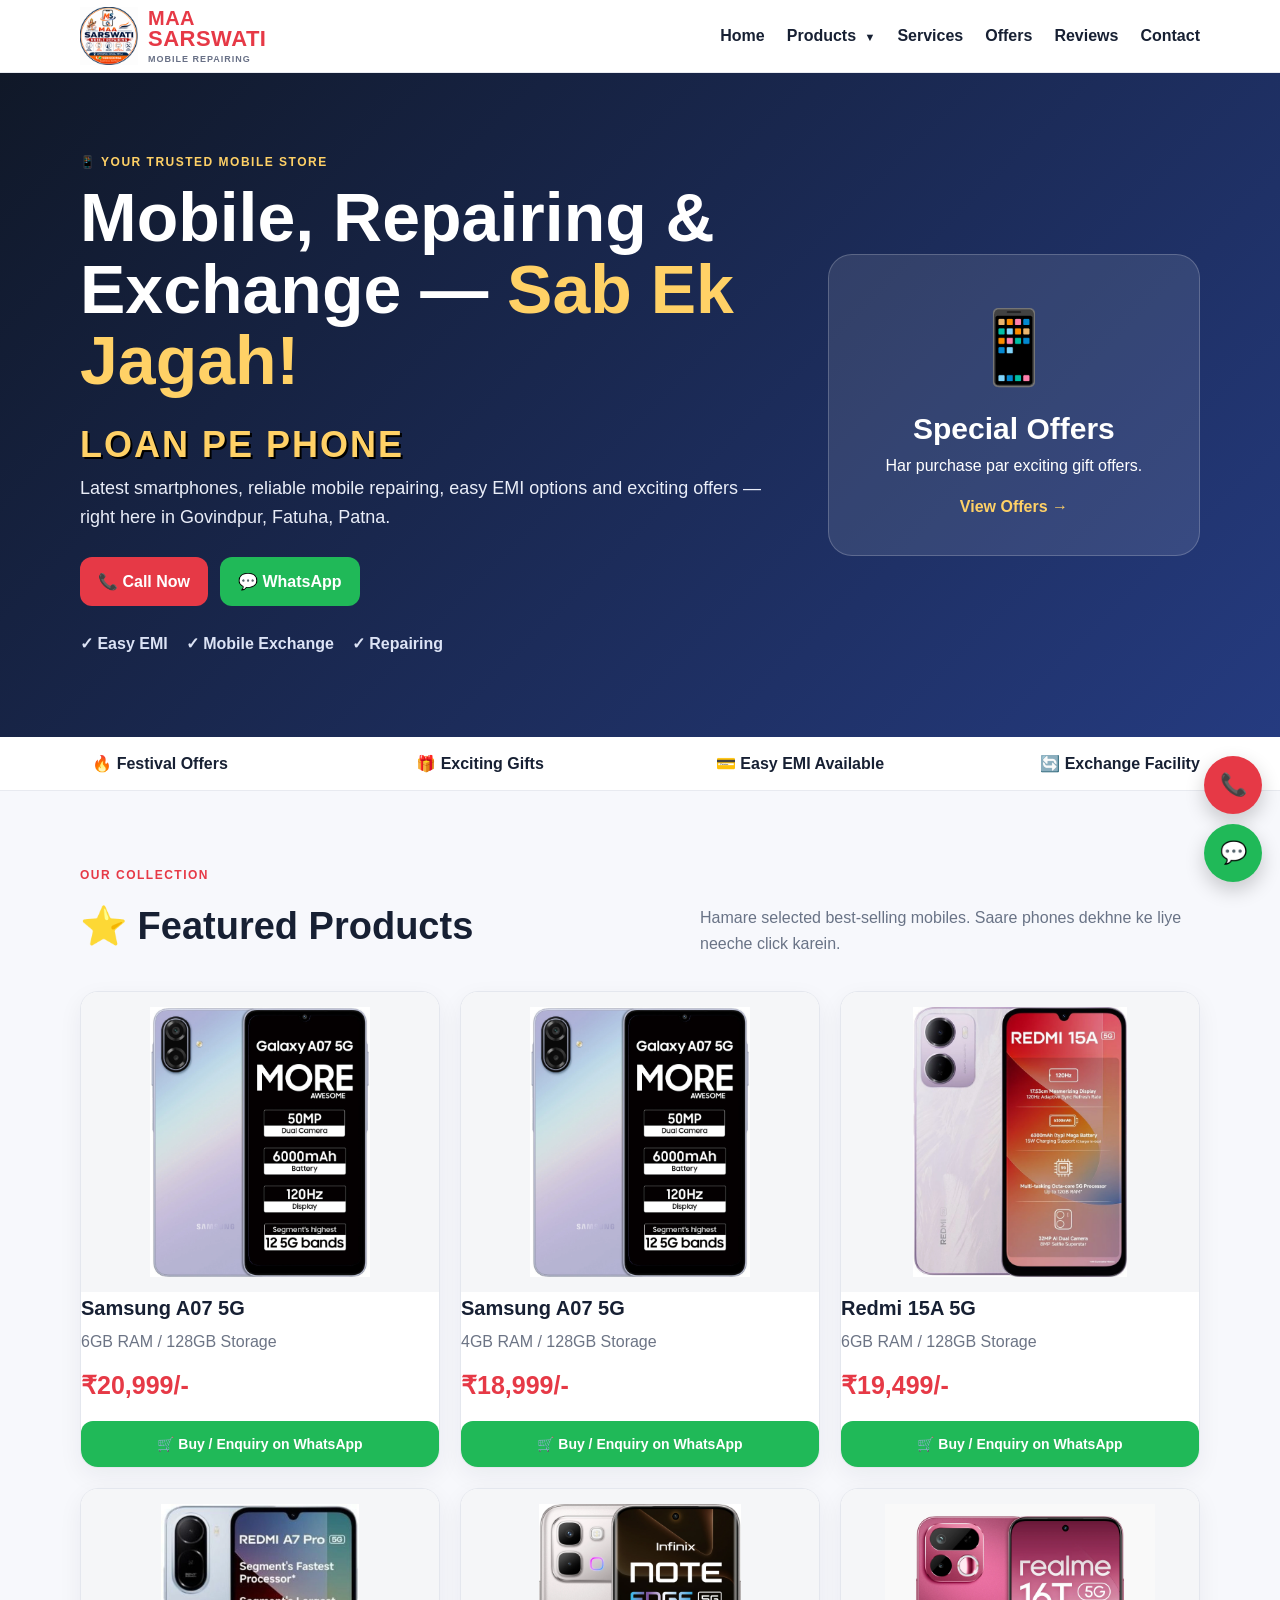
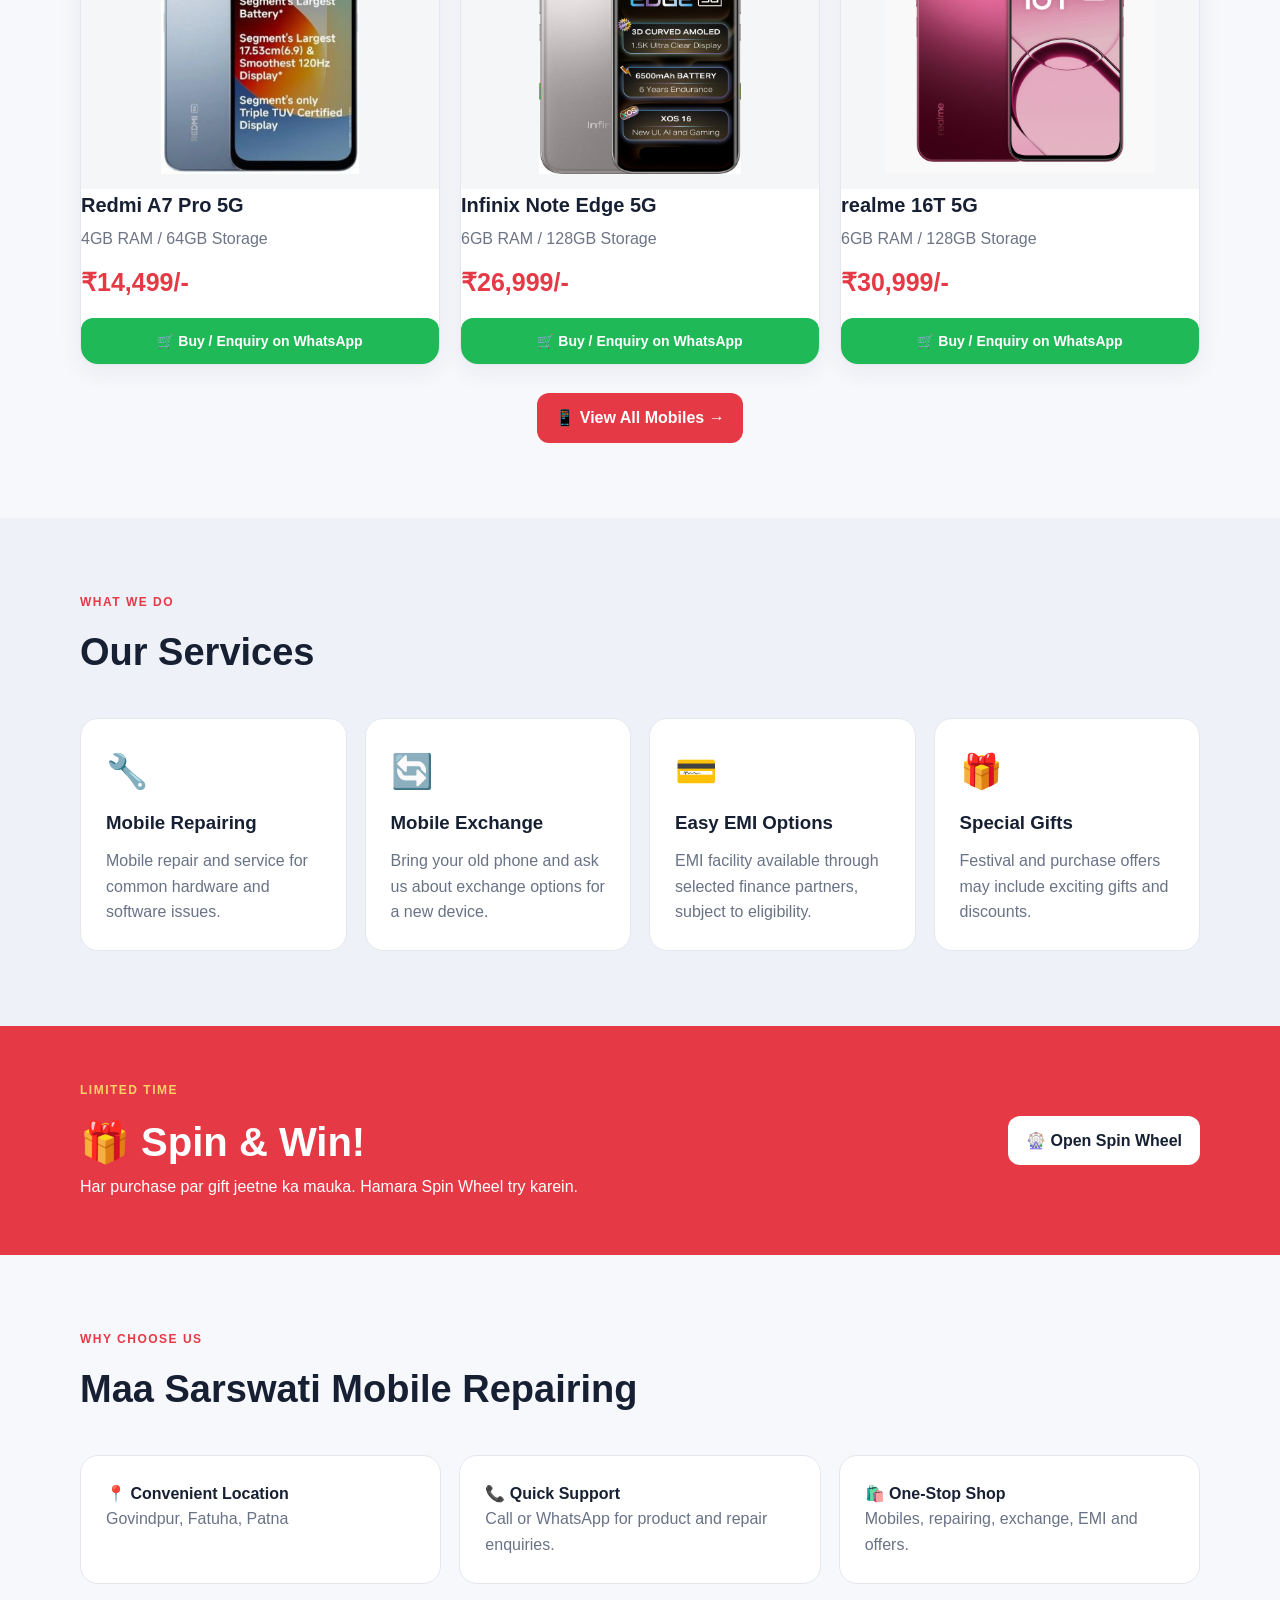
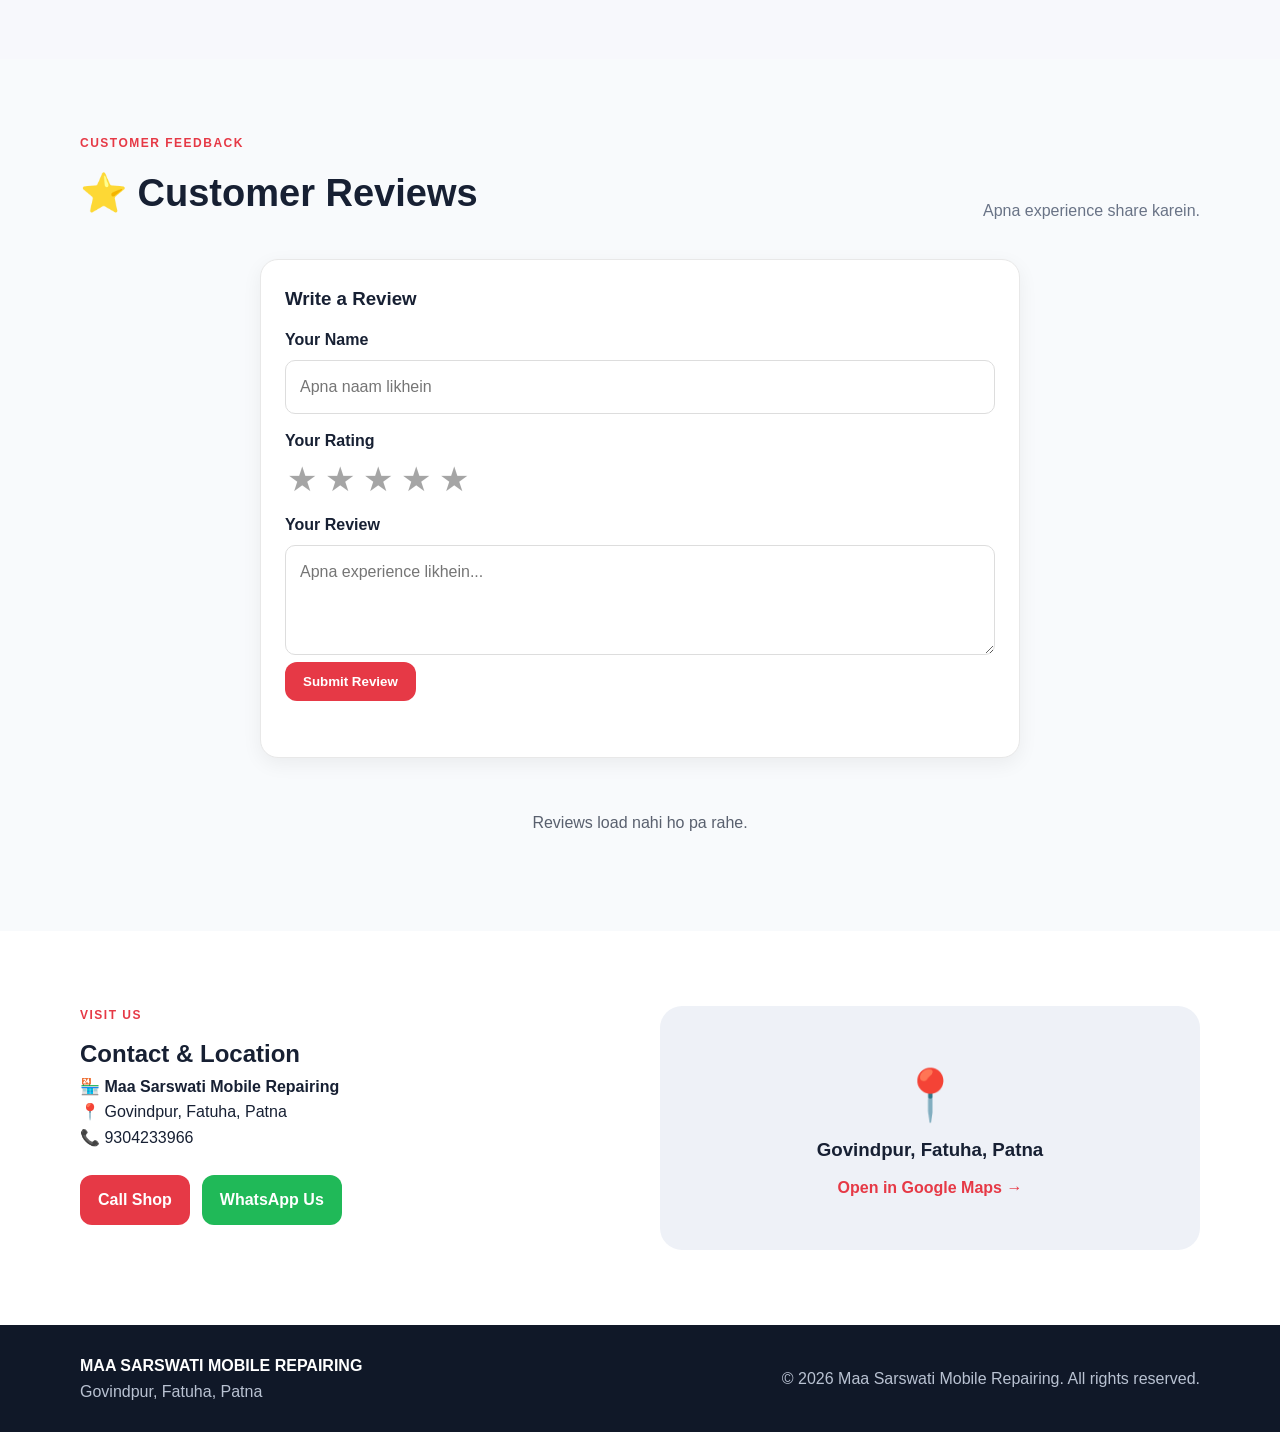
==== commit db119ce5: "Add files via upload" ====
--- a/index.html
+++ b/index.html
@@ -147,7 +147,9 @@
       .review-grid { grid-template-columns: 1fr; }
     }
 
-  </style>
+  
+    .reviews-section{background:#f8fafc}.review-form-box{max-width:760px;margin:0 auto 32px;background:#fff;border:1px solid #e8e8e8;border-radius:18px;padding:24px;box-shadow:0 6px 20px rgba(0,0,0,.06)}.review-form-box h3{margin-top:0}.review-label{display:block;font-weight:700;margin:14px 0 7px}.review-input,.review-textarea{width:100%;box-sizing:border-box;padding:13px 14px;border:1px solid #ddd;border-radius:10px;font:inherit}.review-textarea{min-height:110px;resize:vertical}.star-picker{display:flex;gap:4px;margin:6px 0 8px}.star-btn{border:0;background:none;padding:2px;cursor:pointer;font-size:34px;line-height:1;opacity:.35}.star-btn.selected,.star-btn:hover{opacity:1}.review-status{margin-top:12px;font-weight:600;min-height:20px}.review-grid{display:grid;grid-template-columns:repeat(3,1fr);gap:20px;margin-top:25px}.review-card{background:#fff;border:1px solid #e8e8e8;border-radius:16px;padding:22px;box-shadow:0 6px 20px rgba(0,0,0,.05)}.review-stars{font-size:19px;letter-spacing:2px;margin-bottom:10px}.review-text{line-height:1.7;margin:0 0 14px;color:#333}.review-name{font-weight:700;font-size:14px}.review-date{font-size:12px;opacity:.65;margin-top:5px}.reviews-empty{text-align:center;padding:20px;opacity:.7}@media(max-width:760px){.review-grid{grid-template-columns:1fr}}
+</style>
 </head>
 <body>
 <header class="header">
@@ -261,37 +263,22 @@
 
 <section id="reviews" class="section reviews-section">
   <div class="container">
-    <div class="section-head">
-      <div>
-        <p class="eyebrow">Customer Feedback</p>
-        <h2>⭐ Customer Reviews</h2>
+    <div class="section-head"><div><p class="eyebrow">Customer Feedback</p><h2>⭐ Customer Reviews</h2></div><p>Apna experience share karein.</p></div>
+    <div class="review-form-box">
+      <h3>Write a Review</h3>
+      <label class="review-label" for="reviewName">Your Name</label>
+      <input class="review-input" id="reviewName" type="text" maxlength="50" placeholder="Apna naam likhein">
+      <label class="review-label">Your Rating</label>
+      <div class="star-picker" id="starPicker">
+        <button type="button" class="star-btn" data-rating="1">★</button><button type="button" class="star-btn" data-rating="2">★</button><button type="button" class="star-btn" data-rating="3">★</button><button type="button" class="star-btn" data-rating="4">★</button><button type="button" class="star-btn" data-rating="5">★</button>
       </div>
-      <p>Hamare customers ka experience.</p>
-    </div>
-
-    <div class="review-grid">
-      <article class="review-card">
-        <div class="review-stars">★★★★★</div>
-        <p class="review-text">“Yahan se mobile lene ka experience achha raha. Staff ne phone aur EMI ke baare mein achhi jankari di.”</p>
-        <div class="review-name">— Customer Review</div>
-      </article>
-
-      <article class="review-card">
-        <div class="review-stars">★★★★★</div>
-        <p class="review-text">“Mobile repairing ke liye achhi service mili. Problem ko samjha kar solution bataya.”</p>
-        <div class="review-name">— Customer Review</div>
-      </article>
-
-      <article class="review-card">
-        <div class="review-stars">★★★★★</div>
-        <p class="review-text">“Naye mobile ke options aur price ke baare mein achhi guidance mili. Shop visit karna convenient raha.”</p>
-        <div class="review-name">— Customer Review</div>
-      </article>
-    </div>
-
-    <div class="review-note">
-      💡 Ye sample reviews hain. Aap apne real customer reviews ke naam aur text yahan replace kar sakte hain.
-    </div>
+      <label class="review-label" for="reviewText">Your Review</label>
+      <textarea class="review-textarea" id="reviewText" maxlength="1000" placeholder="Apna experience likhein..."></textarea>
+      <button class="btn primary" id="submitReview" type="button">Submit Review</button>
+      <div class="review-status" id="reviewStatus" role="status"></div>
+    </div>
+    <div id="reviewsList" class="review-grid"></div>
+    <div id="reviewsEmpty" class="reviews-empty">Reviews load ho rahe hain...</div>
   </div>
 </section>
 
@@ -330,5 +317,14 @@
   });
 })();
 </script>
+<script>
+(function(){
+const URL='https://spgfonoknacxulbciekm.supabase.co',KEY='eyJhbGciOiJIUzI1NiIsInR5cCI6IkpXVCJ9.eyJpc3MiOiJzdXBhYmFzZSIsInJlZiI6InNwZ2Zvbm9rbmFjeHVsYmNpZWttIiwicm9sZSI6ImFub24iLCJpYXQiOjE3ODgxNDI2NTgsImV4cCI6MjEwMzcxODY1OH0.dN2Ox3fnn9QQD55T5F4LTjDgFUXhzPpNi8CDyqqpuJo',E=URL+'/rest/v1/customer_reviews';
+const n=document.getElementById('reviewName'),t=document.getElementById('reviewText'),b=document.getElementById('submitReview'),st=document.getElementById('reviewStatus'),list=document.getElementById('reviewsList'),empty=document.getElementById('reviewsEmpty'),stars=document.querySelectorAll('.star-btn');if(!n||!t||!b)return;let rating=0;
+function set(r){rating=r;stars.forEach(x=>x.classList.toggle('selected',+x.dataset.rating<=r))}stars.forEach(x=>x.onclick=()=>set(+x.dataset.rating));
+function esc(v){return String(v).replace(/[&<>"']/g,c=>({'&':'&amp;','<':'&lt;','>':'&gt;','"':'&quot;',"'":'&#039;'}[c]))}function sh(r){return '★'.repeat(+r)+'☆'.repeat(5-+r)}
+async function load(){try{let r=await fetch(E+'?select=id,name,rating,review,created_at&order=created_at.desc',{headers:{apikey:KEY,Authorization:'Bearer '+KEY}});if(!r.ok)throw 0;let d=await r.json();list.innerHTML='';if(!d.length){empty.textContent='Abhi koi review nahi hai. Aap pehla review dein! ⭐';return}empty.style.display='none';d.forEach(x=>{let c=document.createElement('article');c.className='review-card';c.innerHTML='<div class="review-stars">'+sh(x.rating)+'</div><p class="review-text">'+esc(x.review)+'</p><div class="review-name">'+esc(x.name)+'</div><div class="review-date">'+new Date(x.created_at).toLocaleDateString('en-IN',{day:'2-digit',month:'short',year:'numeric'})+'</div>';list.appendChild(c)})}catch(e){empty.textContent='Reviews load nahi ho pa rahe.'}}
+b.onclick=async()=>{let name=n.value.trim(),review=t.value.trim();if(name.length<2)return st.textContent='Please apna naam enter karein.';if(!rating)return st.textContent='Please rating select karein.';if(review.length<3)return st.textContent='Please apna review likhein.';b.disabled=true;b.textContent='Submitting...';try{let r=await fetch(E,{method:'POST',headers:{apikey:KEY,Authorization:'Bearer '+KEY,'Content-Type':'application/json',Prefer:'return=minimal'},body:JSON.stringify({name,rating,review})});if(!r.ok)throw 0;n.value='';t.value='';set(0);st.textContent='✅ Thank you! Aapka review submit ho gaya.';await load()}catch(e){st.textContent='❌ Review submit nahi ho paya. Dobara try karein.'}finally{b.disabled=false;b.textContent='Submit Review'}};load()})();
+</script>
 </body>
 </html>
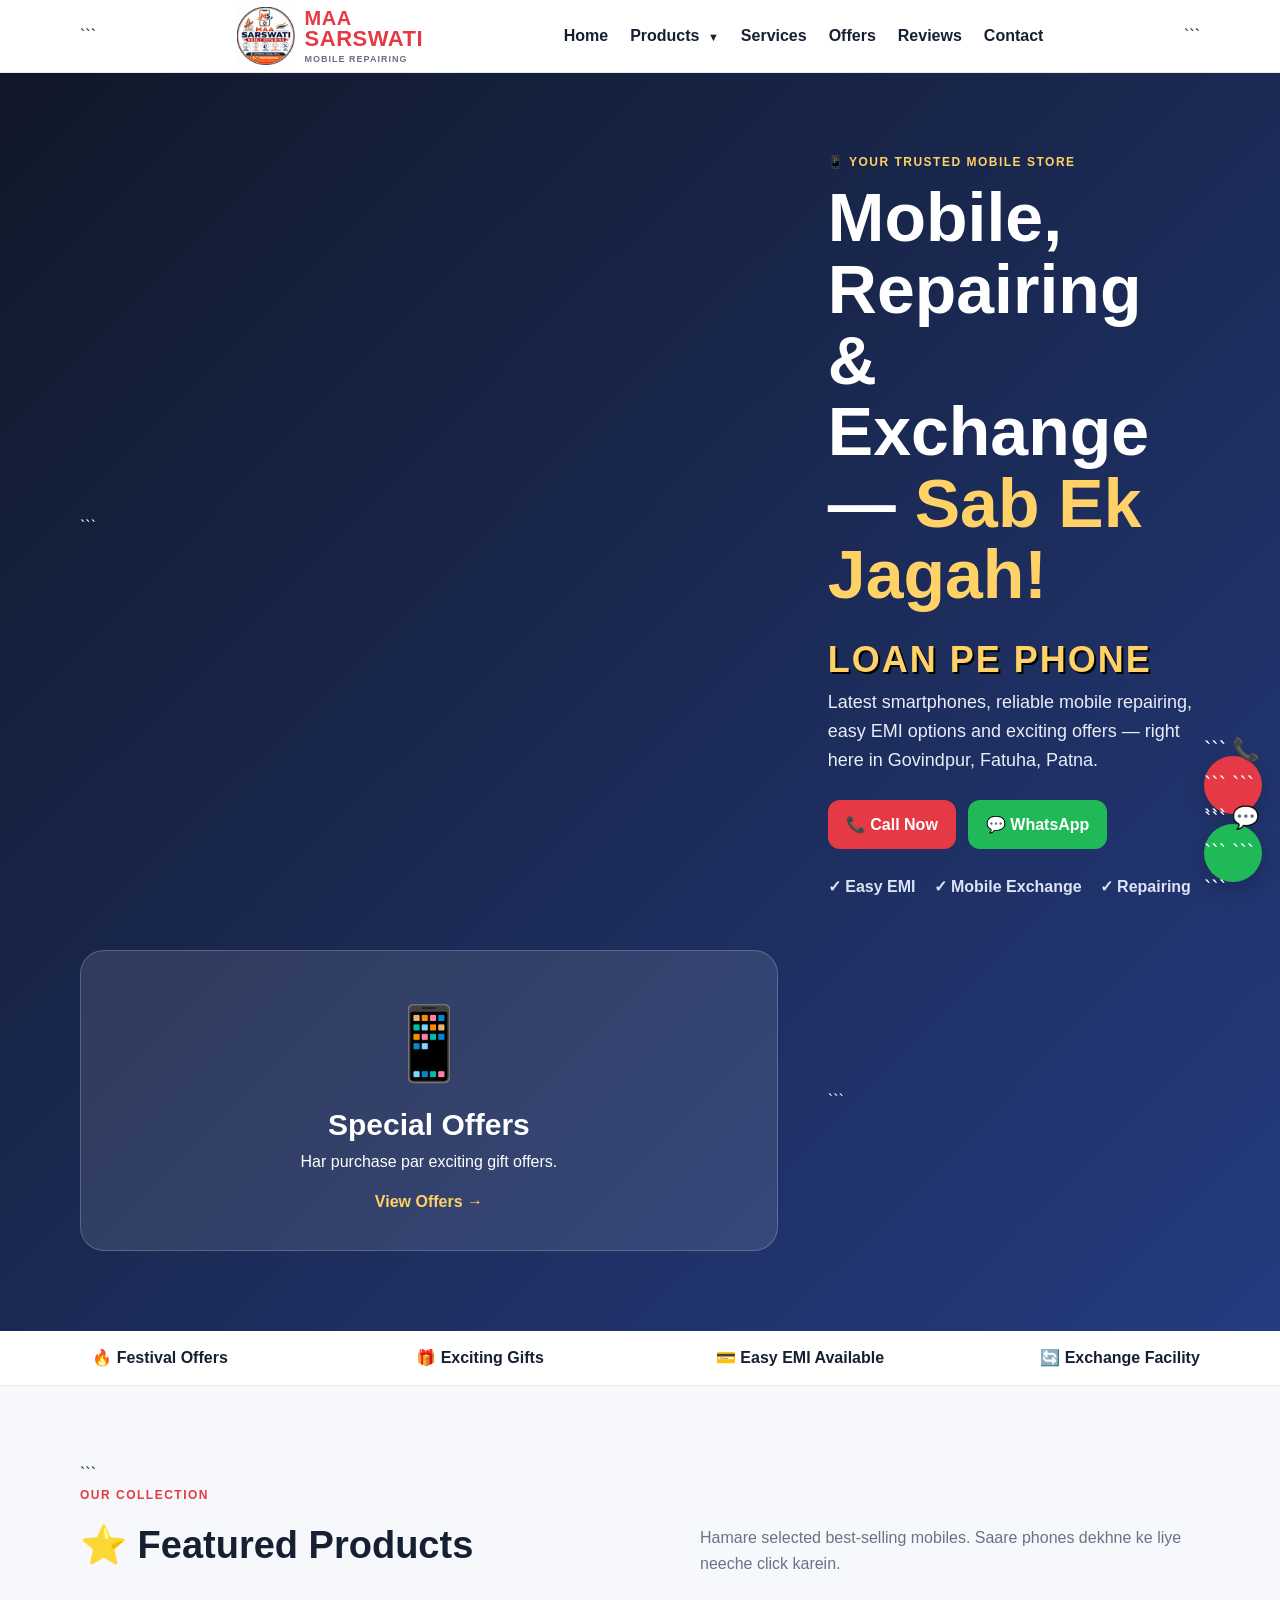
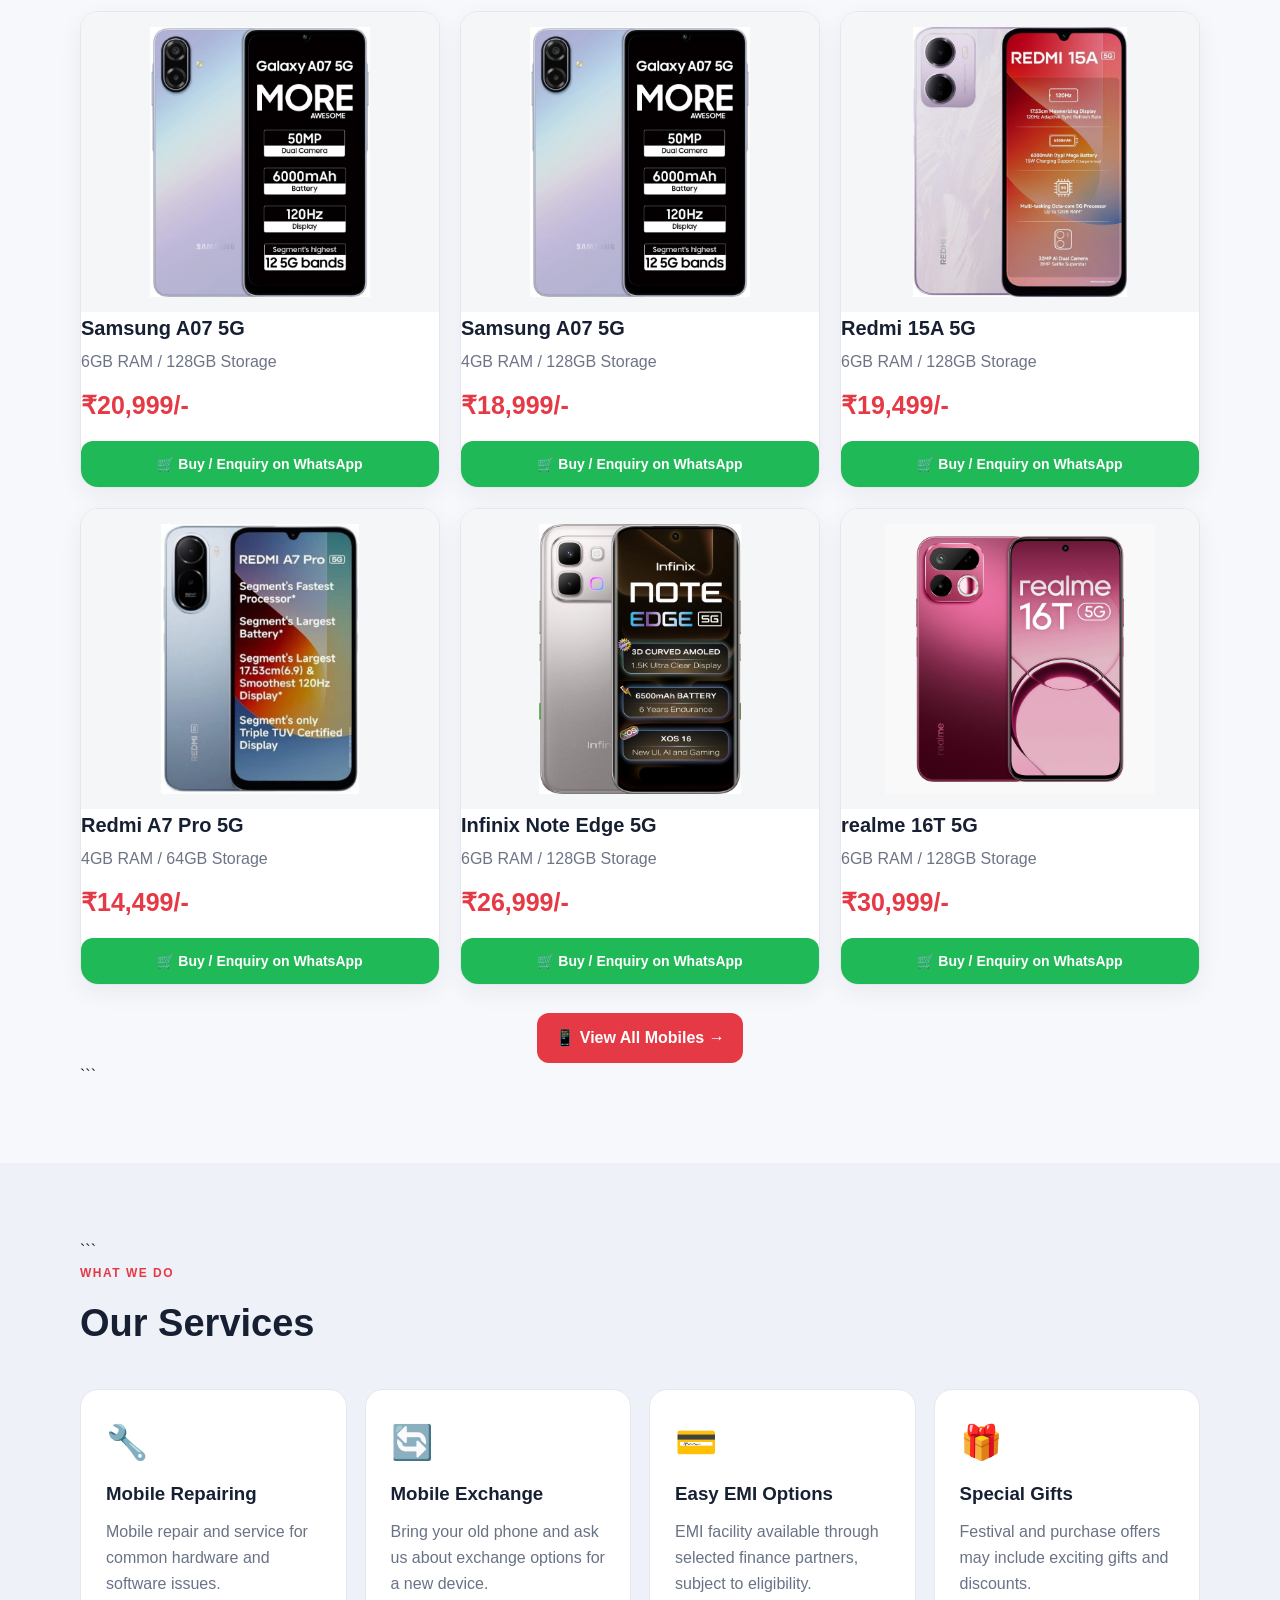
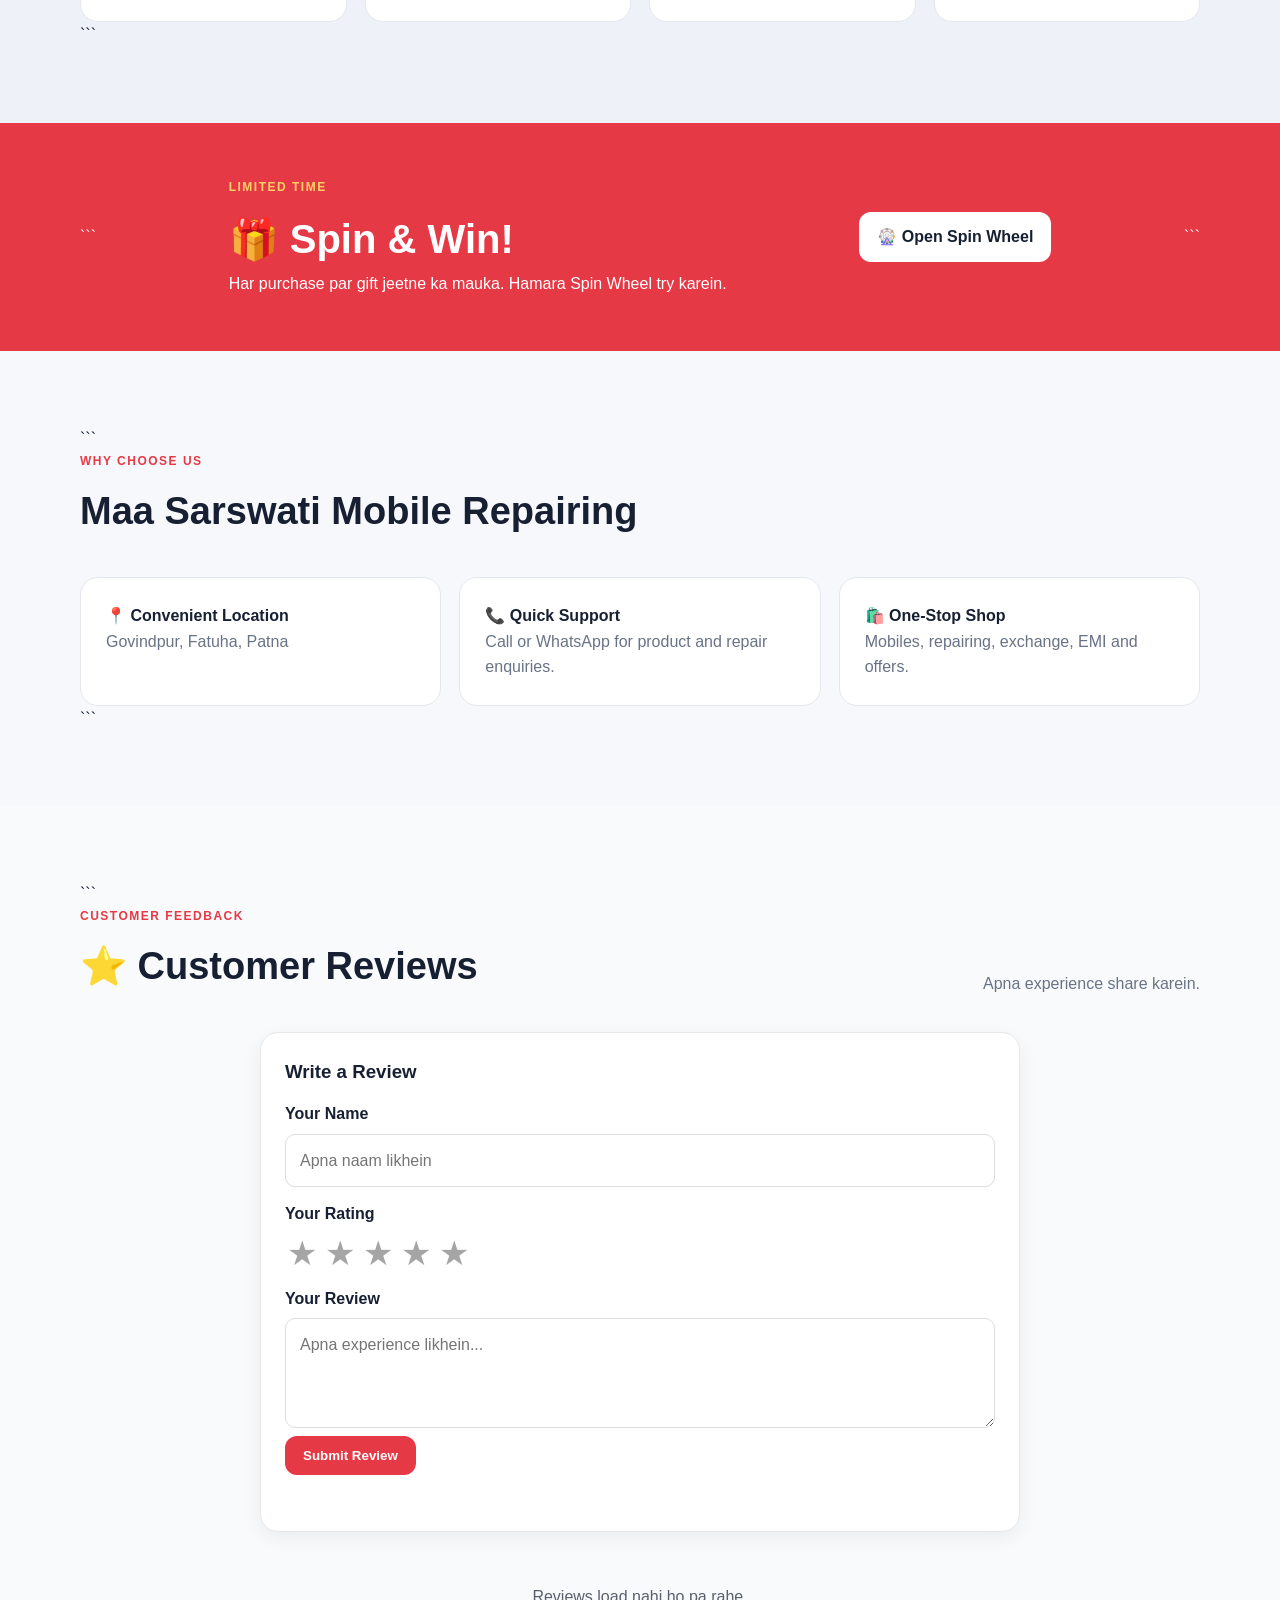
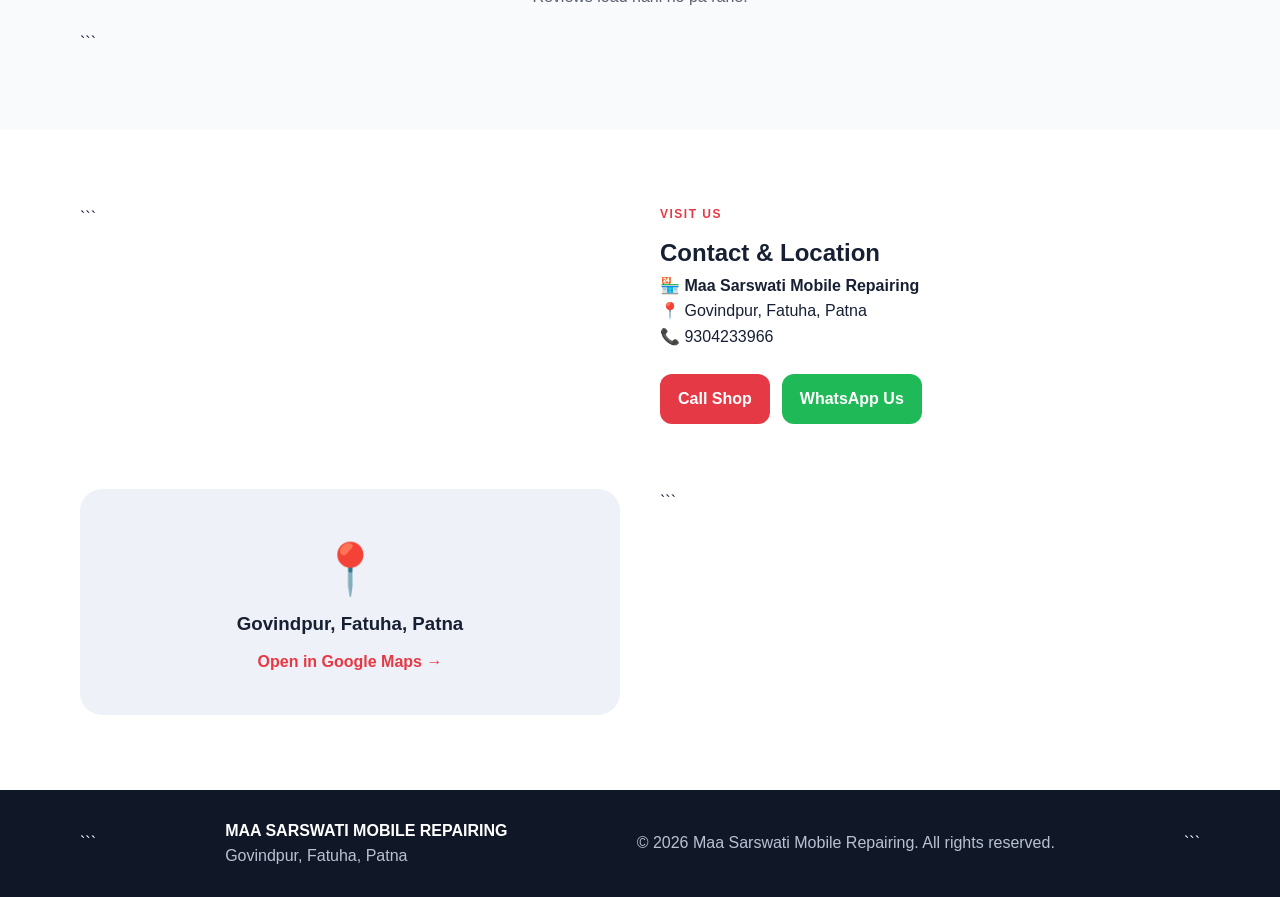
==== commit f72397ed: "Update index.html" ====
--- a/index.html
+++ b/index.html
@@ -1,33 +1,115 @@
 <!doctype html>
+
 <html lang="en">
 <head>
   <meta charset="utf-8" />
   <meta name="viewport" content="width=device-width,initial-scale=1" />
-  <meta name="description" content="Maa Sarswati Mobile Repairing, Govindpur Fatuha Patna - mobile phones, repairing, exchange, EMI and special offers." />
-  <meta name="keywords" content="mobile shop Govindpur, mobile shop Fatuha, mobile repairing Fatuha, 5G mobile Patna, mobile exchange, EMI mobile" />
-  <meta name="google-site-verification" content="ZBfA9Qv3mX8L2sR6nT1pK7yH4wC5dE0gI9uO3aS6" />
-  <title>Maa Sarswati Mobile Repairing | Mobile Shop Govindpur, Fatuha, Patna</title>
+
+<meta
+ name="description"
+ content="Maa Sarswati Mobile Repairing, Govindpur Fatuha Patna - mobile phones, repairing, exchange, EMI and special offers."
+/>
+
+<meta
+ name="keywords"
+ content="mobile shop Govindpur, mobile shop Fatuha, mobile repairing Fatuha, 5G mobile Patna, mobile exchange, EMI mobile"
+/>
+
+<meta
+ name="google-site-verification"
+ content="ZBfA9Qv3mX8L2sR6nT1pK7yH4wC5dE0gI9uO3aS6"
+/>
+
+  <title>
+    Maa Sarswati Mobile Repairing | Mobile Shop Govindpur, Fatuha, Patna
+  </title>
+
   <link rel="stylesheet" href="style.css" />
+
   <style>
 
-    .logo { display:flex; align-items:center; gap:10px; text-decoration:none; }
-    .logo img { width:auto; height:58px; max-width:85px; object-fit:contain; display:block; }
-    .logo-name { display:flex; flex-direction:column; line-height:1; font-size:20px; font-weight:800; }
-    .logo-name b { font-size:22px; }
-    .logo-name small { font-size:9px; margin-top:5px; letter-spacing:1px; }
-    @media (max-width:760px) {
-      .logo img { height:45px; max-width:65px; }
-      .logo-name { font-size:15px; }
-      .logo-name b { font-size:17px; }
-      .logo-name small { font-size:7px; }
-    }
-    .product-tools{display:flex;gap:12px;flex-wrap:wrap;margin:25px 0}
-    .product-search{flex:1;min-width:230px;padding:14px 16px;border:1px solid #ddd;border-radius:12px;font-size:16px}
-    .brand-filter{padding:14px 16px;border:1px solid #ddd;border-radius:12px;font-size:16px;background:#fff;min-width:180px}
-    .no-products{padding:25px;text-align:center;display:none}
-    .brand-section.hidden{display:none}
-
-    /* PRODUCTS DROPDOWN */
+    /* ================================
+       LOGO
+    ================================= */
+
+    .logo {
+      display: flex;
+      align-items: center;
+      gap: 10px;
+      text-decoration: none;
+    }
+
+    .logo img {
+      width: auto;
+      height: 58px;
+      max-width: 85px;
+      object-fit: contain;
+      display: block;
+    }
+
+    .logo-name {
+      display: flex;
+      flex-direction: column;
+      line-height: 1;
+      font-size: 20px;
+      font-weight: 800;
+    }
+
+    .logo-name b {
+      font-size: 22px;
+    }
+
+    .logo-name small {
+      font-size: 9px;
+      margin-top: 5px;
+      letter-spacing: 1px;
+    }
+
+
+    /* ================================
+       PRODUCT TOOLS
+    ================================= */
+
+    .product-tools {
+      display: flex;
+      gap: 12px;
+      flex-wrap: wrap;
+      margin: 25px 0;
+    }
+
+    .product-search {
+      flex: 1;
+      min-width: 230px;
+      padding: 14px 16px;
+      border: 1px solid #ddd;
+      border-radius: 12px;
+      font-size: 16px;
+    }
+
+    .brand-filter {
+      padding: 14px 16px;
+      border: 1px solid #ddd;
+      border-radius: 12px;
+      font-size: 16px;
+      background: #fff;
+      min-width: 180px;
+    }
+
+    .no-products {
+      padding: 25px;
+      text-align: center;
+      display: none;
+    }
+
+    .brand-section.hidden {
+      display: none;
+    }
+
+
+    /* ================================
+       PRODUCTS DROPDOWN
+    ================================= */
+
     .product-dropdown {
       position: relative;
     }
@@ -85,33 +167,22 @@
       transform: rotate(180deg);
     }
 
-    @media (max-width: 760px) {
-      .product-dropdown {
-        width: 100%;
-      }
-
-      .product-dropdown-btn {
-        width: 100%;
-        text-align: left;
-      }
-
-      .product-dropdown-menu {
-        position: static;
-        transform: none;
-        width: 100%;
-        margin-top: 8px;
-        box-shadow: none;
-        border: 1px solid #eee;
-      }
-    }
-  
-    .reviews-section { background: #f8fafc; }
+
+    /* ================================
+       REVIEWS
+    ================================= */
+
+    .reviews-section {
+      background: #f8fafc;
+    }
+
     .review-grid {
       display: grid;
       grid-template-columns: repeat(3, 1fr);
       gap: 20px;
       margin-top: 25px;
     }
+
     .review-card {
       background: #fff;
       border: 1px solid #e8e8e8;
@@ -119,20 +190,24 @@
       padding: 24px;
       box-shadow: 0 6px 20px rgba(0,0,0,.06);
     }
+
     .review-stars {
       font-size: 20px;
       letter-spacing: 2px;
       margin-bottom: 14px;
     }
+
     .review-text {
       line-height: 1.7;
       margin: 0 0 16px;
       color: #333;
     }
+
     .review-name {
       font-weight: 700;
       font-size: 14px;
     }
+
     .review-note {
       margin: 24px auto 0;
       max-width: 760px;
@@ -143,188 +218,1713 @@
       text-align: center;
       font-size: 14px;
     }
-    @media (max-width: 760px) {
-      .review-grid { grid-template-columns: 1fr; }
-    }
-
-  
-    .reviews-section{background:#f8fafc}.review-form-box{max-width:760px;margin:0 auto 32px;background:#fff;border:1px solid #e8e8e8;border-radius:18px;padding:24px;box-shadow:0 6px 20px rgba(0,0,0,.06)}.review-form-box h3{margin-top:0}.review-label{display:block;font-weight:700;margin:14px 0 7px}.review-input,.review-textarea{width:100%;box-sizing:border-box;padding:13px 14px;border:1px solid #ddd;border-radius:10px;font:inherit}.review-textarea{min-height:110px;resize:vertical}.star-picker{display:flex;gap:4px;margin:6px 0 8px}.star-btn{border:0;background:none;padding:2px;cursor:pointer;font-size:34px;line-height:1;opacity:.35}.star-btn.selected,.star-btn:hover{opacity:1}.review-status{margin-top:12px;font-weight:600;min-height:20px}.review-grid{display:grid;grid-template-columns:repeat(3,1fr);gap:20px;margin-top:25px}.review-card{background:#fff;border:1px solid #e8e8e8;border-radius:16px;padding:22px;box-shadow:0 6px 20px rgba(0,0,0,.05)}.review-stars{font-size:19px;letter-spacing:2px;margin-bottom:10px}.review-text{line-height:1.7;margin:0 0 14px;color:#333}.review-name{font-weight:700;font-size:14px}.review-date{font-size:12px;opacity:.65;margin-top:5px}.reviews-empty{text-align:center;padding:20px;opacity:.7}@media(max-width:760px){.review-grid{grid-template-columns:1fr}}
-</style>
+
+    .review-form-box {
+      max-width: 760px;
+      margin: 0 auto 32px;
+      background: #fff;
+      border: 1px solid #e8e8e8;
+      border-radius: 18px;
+      padding: 24px;
+      box-shadow: 0 6px 20px rgba(0,0,0,.06);
+    }
+
+    .review-form-box h3 {
+      margin-top: 0;
+    }
+
+    .review-label {
+      display: block;
+      font-weight: 700;
+      margin: 14px 0 7px;
+    }
+
+    .review-input,
+    .review-textarea {
+      width: 100%;
+      box-sizing: border-box;
+      padding: 13px 14px;
+      border: 1px solid #ddd;
+      border-radius: 10px;
+      font: inherit;
+    }
+
+    .review-textarea {
+      min-height: 110px;
+      resize: vertical;
+    }
+
+    .star-picker {
+      display: flex;
+      gap: 4px;
+      margin: 6px 0 8px;
+    }
+
+    .star-btn {
+      border: 0;
+      background: none;
+      padding: 2px;
+      cursor: pointer;
+      font-size: 34px;
+      line-height: 1;
+      opacity: .35;
+    }
+
+    .star-btn.selected,
+    .star-btn:hover {
+      opacity: 1;
+    }
+
+    .review-status {
+      margin-top: 12px;
+      font-weight: 600;
+      min-height: 20px;
+    }
+
+    .review-date {
+      font-size: 12px;
+      opacity: .65;
+      margin-top: 5px;
+    }
+
+    .reviews-empty {
+      text-align: center;
+      padding: 20px;
+      opacity: .7;
+    }
+
+
+    /* ================================
+       MOBILE
+    ================================= */
+
+    @media (max-width:760px) {
+
+      .logo img {
+        height: 45px;
+        max-width: 65px;
+      }
+
+      .logo-name {
+        font-size: 15px;
+      }
+
+      .logo-name b {
+        font-size: 17px;
+      }
+
+      .logo-name small {
+        font-size: 7px;
+      }
+
+      .product-dropdown {
+        width: 100%;
+      }
+
+      .product-dropdown-btn {
+        width: 100%;
+        text-align: left;
+      }
+
+      .product-dropdown-menu {
+        position: static;
+        transform: none;
+        width: 100%;
+        margin-top: 8px;
+        box-shadow: none;
+        border: 1px solid #eee;
+      }
+
+      .review-grid {
+        grid-template-columns: 1fr;
+      }
+    }
+
+  </style>
+
 </head>
+
 <body>
+
+<!-- =========================================
+     HEADER / NAVIGATION
+========================================= -->
+
 <header class="header">
+
   <div class="container nav">
-    <a class="logo" href="#home" aria-label="Maa Sarswati Mobile Repairing">
-  <img src="images/logo.png" alt="Maa Sarswati Mobile Repairing Logo">
-  <span class="logo-name">MAA <b>SARSWATI</b><small>MOBILE REPAIRING</small></span>
+
+```
+<!-- LOGO -->
+
+<a
+  class="logo"
+  href="index.html#home"
+  aria-label="Maa Sarswati Mobile Repairing"
+>
+
+  <img
+    src="images/logo.png"
+    alt="Maa Sarswati Mobile Repairing Logo"
+  >
+
+  <span class="logo-name">
+    MAA
+    <b>SARSWATI</b>
+    <small>MOBILE REPAIRING</small>
+  </span>
+
 </a>
-    <button class="menu-btn" aria-label="Open menu">☰</button>
-    <nav>
-      <a href="#home">Home</a>
-
-      <div class="product-dropdown">
-        <button class="product-dropdown-btn" type="button" aria-expanded="false">
-          Products <span class="product-arrow">▼</span>
-        </button>
-
-        <div class="product-dropdown-menu">
-          <a href="products.html">📱 Mobile</a>
-          <a href="tv.html">📺 TV</a>
-          <a href="accessories.html"> Accessories</a>
-        </div>
-      </div>
-
-      <a href="#services">Services</a>
-      <a href="#offers">Offers</a>
-      <a href="#reviews">Reviews</a>
-      <a href="#contact">Contact</a>
-    </nav>
-  </div>
+
+
+<!-- MOBILE MENU -->
+
+<button
+  class="menu-btn"
+  aria-label="Open menu"
+  type="button"
+>
+  ☰
+</button>
+
+
+<!-- NAVIGATION -->
+
+<nav>
+
+  <!-- HOME -->
+
+  <a href="index.html#home">
+    Home
+  </a>
+
+
+  <!-- PRODUCTS -->
+
+  <div class="product-dropdown">
+
+    <button
+      class="product-dropdown-btn"
+      type="button"
+      aria-expanded="false"
+    >
+      Products
+      <span class="product-arrow">▼</span>
+    </button>
+
+
+    <div class="product-dropdown-menu">
+
+      <a href="products.html">
+        📱 Mobile
+      </a>
+
+      <a href="tv.html">
+        📺 TV
+      </a>
+
+      <a href="accessories.html">
+        🎧 Accessories
+      </a>
+
+    </div>
+
+  </div>
+
+
+  <!-- SERVICES -->
+
+  <a href="index.html#services">
+    Services
+  </a>
+
+
+  <!-- OFFERS -->
+
+  <a href="index.html#offers">
+    Offers
+  </a>
+
+
+  <!-- REVIEWS -->
+
+  <a href="index.html#reviews">
+    Reviews
+  </a>
+
+
+  <!-- CONTACT -->
+
+  <a href="index.html#contact">
+    Contact
+  </a>
+
+</nav>
+```
+
+  </div>
+
 </header>
 
+<!-- =========================================
+     MAIN
+========================================= -->
+
 <main>
+
+<!-- =========================================
+     HOME
+========================================= -->
+
 <section id="home" class="hero">
+
   <div class="container hero-grid">
+
+```
+<div>
+
+  <p class="eyebrow">
+    📱 Your Trusted Mobile Store
+  </p>
+
+  <h1>
+    Mobile, Repairing &amp; Exchange —
+    <span>Sab Ek Jagah!</span>
+  </h1>
+
+  <p class="loan-text">
+    LOAN PE PHONE
+  </p>
+
+  <p class="lead">
+    Latest smartphones, reliable mobile repairing,
+    easy EMI options and exciting offers —
+    right here in Govindpur, Fatuha, Patna.
+  </p>
+
+
+  <div class="actions">
+
+    <a
+      class="btn primary"
+      href="tel:9304233966"
+    >
+      📞 Call Now
+    </a>
+
+    <a
+      class="btn whatsapp"
+      href="https://wa.me/919304233966?text=Namaste%20Maa%20Sarswati%20Mobile%20Repairing,%20mujhe%20mobile%20ke%20baare%20mein%20jankari%20chahiye."
+      target="_blank"
+      rel="noopener"
+    >
+      💬 WhatsApp
+    </a>
+
+  </div>
+
+
+  <div class="trust">
+
+    <span>✓ Easy EMI</span>
+
+    <span>✓ Mobile Exchange</span>
+
+    <span>✓ Repairing</span>
+
+  </div>
+
+</div>
+
+
+<div class="hero-card">
+
+  <div class="phone-icon">
+    📱
+  </div>
+
+  <h2>
+    Special Offers
+  </h2>
+
+  <p>
+    Har purchase par exciting gift offers.
+  </p>
+
+  <a
+    href="index.html#offers"
+    class="card-link"
+  >
+    View Offers →
+  </a>
+
+</div>
+```
+
+  </div>
+
+</section>
+
+<!-- =========================================
+     TICKER
+========================================= -->
+
+<section class="ticker">
+
+  <div>
+    🔥 Festival Offers
+  </div>
+
+  <div>
+    🎁 Exciting Gifts
+  </div>
+
+  <div>
+    💳 Easy EMI Available
+  </div>
+
+  <div>
+    🔄 Exchange Facility
+  </div>
+
+</section>
+
+<!-- =========================================
+     PRODUCTS
+========================================= -->
+
+<section id="products" class="section">
+
+  <div class="container">
+
+```
+<div class="section-head">
+
+  <div>
+
+    <p class="eyebrow">
+      Our Collection
+    </p>
+
+    <h2>
+      ⭐ Featured Products
+    </h2>
+
+  </div>
+
+  <p>
+    Hamare selected best-selling mobiles.
+    Saare phones dekhne ke liye neeche click karein.
+  </p>
+
+</div>
+
+
+<div class="cards">
+
+
+  <!-- SAMSUNG A07 6/128 -->
+
+  <article
+    class="product"
+    data-name="Samsung A07 5G 6GB 128GB"
+    data-brand="Samsung"
+  >
+
+    <div class="product-img">
+
+      <img
+        src="images/samsung-a07-6-128.jpg"
+        alt="Samsung A07 5G 6GB 128GB"
+        loading="lazy"
+      >
+
+    </div>
+
+
     <div>
-      <p class="eyebrow">📱 Your Trusted Mobile Store</p>
-      <h1>Mobile, Repairing &amp; Exchange — <span>Sab Ek Jagah!</span></h1>
-      <p class="loan-text">LOAN PE PHONE</p>
-      <p class="lead">Latest smartphones, reliable mobile repairing, easy EMI options and exciting offers — right here in Govindpur, Fatuha, Patna.</p>
-      <div class="actions">
-        <a class="btn primary" href="tel:9304233966">📞 Call Now</a>
-        <a class="btn whatsapp" href="https://wa.me/919304233966?text=Namaste%20Maa%20Sarswati%20Mobile%20Repairing,%20mujhe%20mobile%20ke%20baare%20mein%20jankari%20chahiye." target="_blank" rel="noopener">💬 WhatsApp</a>
-      </div>
-      <div class="trust"><span>✓ Easy EMI</span><span>✓ Mobile Exchange</span><span>✓ Repairing</span></div>
+
+      <h3>
+        Samsung A07 5G
+      </h3>
+
+      <p>
+        6GB RAM / 128GB Storage
+      </p>
+
+      <strong>
+        ₹20,999/-
+      </strong>
+
+
+      <a
+        class="btn whatsapp product-btn"
+        href="https://wa.me/919304233966?text=Namaste%20Maa%20Sarswati%20Mobile%20Repairing,%20mujhe%20Samsung%20A07%205G%206%2F128%20chahiye."
+        target="_blank"
+        rel="noopener"
+      >
+        🛒 Buy / Enquiry on WhatsApp
+      </a>
+
     </div>
-    <div class="hero-card"><div class="phone-icon">📱</div><h2>Special Offers</h2><p>Har purchase par exciting gift offers.</p><a href="#offers" class="card-link">View Offers →</a></div>
-  </div>
+
+  </article>
+
+
+  <!-- SAMSUNG A07 4/128 -->
+
+  <article
+    class="product"
+    data-name="Samsung A07 5G 4GB 128GB"
+    data-brand="Samsung"
+  >
+
+    <div class="product-img">
+
+      <img
+        src="images/samsung-a07-4-128.jpg"
+        alt="Samsung A07 5G 4GB 128GB"
+        loading="lazy"
+      >
+
+    </div>
+
+
+    <div>
+
+      <h3>
+        Samsung A07 5G
+      </h3>
+
+      <p>
+        4GB RAM / 128GB Storage
+      </p>
+
+      <strong>
+        ₹18,999/-
+      </strong>
+
+
+      <a
+        class="btn whatsapp product-btn"
+        href="https://wa.me/919304233966?text=Namaste%20Maa%20Sarswati%20Mobile%20Repairing,%20mujhe%20Samsung%20A07%205G%204%2F128%20chahiye."
+        target="_blank"
+        rel="noopener"
+      >
+        🛒 Buy / Enquiry on WhatsApp
+      </a>
+
+    </div>
+
+  </article>
+
+
+  <!-- REDMI 15A -->
+
+  <article
+    class="product"
+    data-name="Redmi 15A 5G 6GB 128GB"
+    data-brand="Redmi"
+  >
+
+    <div class="product-img">
+
+      <img
+        src="images/redmi-15a.jpg"
+        alt="Redmi 15A 5G 6GB 128GB"
+        loading="lazy"
+      >
+
+    </div>
+
+
+    <div>
+
+      <h3>
+        Redmi 15A 5G
+      </h3>
+
+      <p>
+        6GB RAM / 128GB Storage
+      </p>
+
+      <strong>
+        ₹19,499/-
+      </strong>
+
+
+      <a
+        class="btn whatsapp product-btn"
+        href="https://wa.me/919304233966?text=Namaste%20Maa%20Sarswati%20Mobile%20Repairing,%20mujhe%20Redmi%2015A%205G%206%2F128%20chahiye."
+        target="_blank"
+        rel="noopener"
+      >
+        🛒 Buy / Enquiry on WhatsApp
+      </a>
+
+    </div>
+
+  </article>
+
+
+  <!-- REDMI A7 PRO -->
+
+  <article
+    class="product"
+    data-name="Redmi A7 Pro 5G 4GB 64GB"
+    data-brand="Redmi"
+  >
+
+    <div class="product-img">
+
+      <img
+        src="images/redmi-a7-pro-4-64.jpg"
+        alt="Redmi A7 Pro 5G 4GB 64GB"
+        loading="lazy"
+      >
+
+    </div>
+
+
+    <div>
+
+      <h3>
+        Redmi A7 Pro 5G
+      </h3>
+
+      <p>
+        4GB RAM / 64GB Storage
+      </p>
+
+      <strong>
+        ₹14,499/-
+      </strong>
+
+
+      <a
+        class="btn whatsapp product-btn"
+        href="https://wa.me/919304233966?text=Namaste%20Maa%20Sarswati%20Mobile%20Repairing,%20mujhe%20Redmi%20A7%20Pro%205G%204%2F64%20chahiye."
+        target="_blank"
+        rel="noopener"
+      >
+        🛒 Buy / Enquiry on WhatsApp
+      </a>
+
+    </div>
+
+  </article>
+
+
+  <!-- INFINIX NOTE EDGE -->
+
+  <article
+    class="product"
+    data-name="Infinix Note Edge 5G 6GB 128GB"
+    data-brand="Infinix"
+  >
+
+    <div class="product-img">
+
+      <img
+        src="images/infinix-note-edge.jpg"
+        alt="Infinix Note Edge 5G 6GB 128GB"
+        loading="lazy"
+      >
+
+    </div>
+
+
+    <div>
+
+      <h3>
+        Infinix Note Edge 5G
+      </h3>
+
+      <p>
+        6GB RAM / 128GB Storage
+      </p>
+
+      <strong>
+        ₹26,999/-
+      </strong>
+
+
+      <a
+        class="btn whatsapp product-btn"
+        href="https://wa.me/919304233966?text=Namaste%20Maa%20Sarswati%20Mobile%20Repairing,%20mujhe%20Infinix%20Note%20Edge%205G%206%2F128%20chahiye."
+        target="_blank"
+        rel="noopener"
+      >
+        🛒 Buy / Enquiry on WhatsApp
+      </a>
+
+    </div>
+
+  </article>
+
+
+  <!-- REALME 16T -->
+
+  <article
+    class="product"
+    data-name="realme 16T 5G 6GB 128GB"
+    data-brand="realme"
+  >
+
+    <div class="product-img">
+
+      <img
+        src="images/realme-16t.jpg"
+        alt="realme 16T 5G 6GB 128GB"
+        loading="lazy"
+      >
+
+    </div>
+
+
+    <div>
+
+      <h3>
+        realme 16T 5G
+      </h3>
+
+      <p>
+        6GB RAM / 128GB Storage
+      </p>
+
+      <strong>
+        ₹30,999/-
+      </strong>
+
+
+      <a
+        class="btn whatsapp product-btn"
+        href="https://wa.me/919304233966?text=I%20want%20realme%2016T%205G%206%2F128"
+        target="_blank"
+        rel="noopener"
+      >
+        🛒 Buy / Enquiry on WhatsApp
+      </a>
+
+    </div>
+
+  </article>
+
+</div>
+
+
+<!-- VIEW ALL MOBILES -->
+
+<div
+  style="text-align:center;margin-top:28px;"
+>
+
+  <a
+    class="btn primary"
+    href="products.html"
+  >
+    📱 View All Mobiles →
+  </a>
+
+</div>
+```
+
+  </div>
+
 </section>
 
-<section class="ticker"><div>🔥 Festival Offers</div><div>🎁 Exciting Gifts</div><div>💳 Easy EMI Available</div><div>🔄 Exchange Facility</div></section>
-
-<section id="products" class="section">
+<!-- =========================================
+     SERVICES
+========================================= -->
+
+<section
+  id="services"
+  class="section alt"
+>
+
   <div class="container">
-    <div class="section-head">
-      <div><p class="eyebrow">Our Collection</p><h2>⭐ Featured Products</h2></div>
-      <p>Hamare selected best-selling mobiles. Saare phones dekhne ke liye neeche click karein.</p>
-    </div>
-
-    <div class="cards">
-<article class="product" data-name="Samsung A07 5G 6GB 128GB" data-brand="Samsung">
-          <div class="product-img"><img src="images/samsung-a07-6-128.jpg" alt="Samsung A07 5G 6GB 128GB" loading="lazy"></div>
-          <div><h3>Samsung A07 5G</h3><p>6GB RAM / 128GB Storage</p><strong>₹20,999/-</strong>
-          <a class="btn whatsapp product-btn" href="https://wa.me/919304233966?text=Namaste%20Maa%20Sarswati%20Mobile%20Repairing,%20mujhe%20Samsung%20A07%205G%206%2F128%20chahiye." target="_blank" rel="noopener">🛒 Buy / Enquiry on WhatsApp</a></div>
-        </article>
-<article class="product" data-name="Samsung A07 5G 4GB 128GB" data-brand="Samsung">
-          <div class="product-img"><img src="images/samsung-a07-4-128.jpg" alt="Samsung A07 5G 4GB 128GB" loading="lazy"></div>
-          <div><h3>Samsung A07 5G</h3><p>4GB RAM / 128GB Storage</p><strong>₹18,999/-</strong>
-          <a class="btn whatsapp product-btn" href="https://wa.me/919304233966?text=Namaste%20Maa%20Sarswati%20Mobile%20Repairing,%20mujhe%20Samsung%20A07%205G%204%2F128%20chahiye." target="_blank" rel="noopener">🛒 Buy / Enquiry on WhatsApp</a></div>
-        </article>
-<article class="product" data-name="Redmi 15A 5G 6GB 128GB" data-brand="Redmi">
-          <div class="product-img"><img src="images/redmi-15a.jpg" alt="Redmi 15A 5G 6GB 128GB" loading="lazy"></div>
-          <div><h3>Redmi 15A 5G</h3><p>6GB RAM / 128GB Storage</p><strong>₹19,499/-</strong>
-          <a class="btn whatsapp product-btn" href="https://wa.me/919304233966?text=Namaste%20Maa%20Sarswati%20Mobile%20Repairing,%20mujhe%20Redmi%2015A%205G%206%2F128%20chahiye." target="_blank" rel="noopener">🛒 Buy / Enquiry on WhatsApp</a></div>
-        </article>
-<article class="product" data-name="Redmi A7 Pro 5G 4GB 64GB" data-brand="Redmi">
-          <div class="product-img"><img src="images/redmi-a7-pro-4-64.jpg" alt="Redmi A7 Pro 5G 4GB 64GB" loading="lazy"></div>
-          <div><h3>Redmi A7 Pro 5G</h3><p>4GB RAM / 64GB Storage</p><strong>₹14,499/-</strong>
-          <a class="btn whatsapp product-btn" href="https://wa.me/919304233966?text=Namaste%20Maa%20Sarswati%20Mobile%20Repairing,%20mujhe%20Redmi%20A7%20Pro%205G%204%2F64%20chahiye." target="_blank" rel="noopener">🛒 Buy / Enquiry on WhatsApp</a></div>
-        </article>
-<article class="product" data-name="Infinix Note Edge 5G 6GB 128GB" data-brand="Infinix">
-          <div class="product-img"><img src="images/infinix-note-edge.jpg" alt="Infinix Note Edge 5G 6GB 128GB" loading="lazy"></div>
-          <div><h3>Infinix Note Edge 5G</h3><p>6GB RAM / 128GB Storage</p><strong>₹26,999/-</strong>
-          <a class="btn whatsapp product-btn" href="https://wa.me/919304233966?text=Namaste%20Maa%20Sarswati%20Mobile%20Repairing,%20mujhe%20Infinix%20Note%20Edge%205G%206%2F128%20chahiye." target="_blank" rel="noopener">🛒 Buy / Enquiry on WhatsApp</a></div>
-        </article>
-<article class="product" data-name="realme 16T 5G 6GB 128GB" data-brand="realme"><div class="product-img"><img src="images/realme-16t.jpg" alt="realme 16T 5G 6GB 128GB" loading="lazy"></div><div><h3>realme 16T 5G</h3><p>6GB RAM / 128GB Storage</p><strong>₹30,999/-</strong><a class="btn whatsapp product-btn" href="https://wa.me/919304233966?text=I%20want%20realme%2016T%205G%206%2F128" target="_blank" rel="noopener">🛒 Buy / Enquiry on WhatsApp</a></div></article>
-    </div>
-
-    <div style="text-align:center;margin-top:28px;">
-      <a class="btn primary" href="products.html">📱 View All Mobiles →</a>
-    </div>
-  </div>
+
+```
+<div class="section-head">
+
+  <div>
+
+    <p class="eyebrow">
+      What We Do
+    </p>
+
+    <h2>
+      Our Services
+    </h2>
+
+  </div>
+
+</div>
+
+
+<div class="service-grid">
+
+  <div class="service">
+
+    <span>🔧</span>
+
+    <h3>
+      Mobile Repairing
+    </h3>
+
+    <p>
+      Mobile repair and service for common hardware
+      and software issues.
+    </p>
+
+  </div>
+
+
+  <div class="service">
+
+    <span>🔄</span>
+
+    <h3>
+      Mobile Exchange
+    </h3>
+
+    <p>
+      Bring your old phone and ask us about exchange
+      options for a new device.
+    </p>
+
+  </div>
+
+
+  <div class="service">
+
+    <span>💳</span>
+
+    <h3>
+      Easy EMI Options
+    </h3>
+
+    <p>
+      EMI facility available through selected finance
+      partners, subject to eligibility.
+    </p>
+
+  </div>
+
+
+  <div class="service">
+
+    <span>🎁</span>
+
+    <h3>
+      Special Gifts
+    </h3>
+
+    <p>
+      Festival and purchase offers may include
+      exciting gifts and discounts.
+    </p>
+
+  </div>
+
+</div>
+```
+
+  </div>
+
 </section>
 
-<section id="services" class="section alt"><div class="container"><div class="section-head"><div><p class="eyebrow">What We Do</p><h2>Our Services</h2></div></div>
-<div class="service-grid">
-  <div class="service"><span>🔧</span><h3>Mobile Repairing</h3><p>Mobile repair and service for common hardware and software issues.</p></div>
-  <div class="service"><span>🔄</span><h3>Mobile Exchange</h3><p>Bring your old phone and ask us about exchange options for a new device.</p></div>
-  <div class="service"><span>💳</span><h3>Easy EMI Options</h3><p>EMI facility available through selected finance partners, subject to eligibility.</p></div>
-  <div class="service"><span>🎁</span><h3>Special Gifts</h3><p>Festival and purchase offers may include exciting gifts and discounts.</p></div>
-</div></div></section>
-
-<section id="offers" class="offer-section"><div class="container offer-box"><div><p class="eyebrow">Limited Time</p><h2>🎁 Spin &amp; Win!</h2><p>Har purchase par gift jeetne ka mauka. Hamara Spin Wheel try karein.</p></div><a class="btn light" href="https://maasaraswatimahendra-lgtm.github.io/maa-sarswati-spin-wheel/" target="_blank" rel="noopener">🎡 Open Spin Wheel</a></div></section>
-
-<section class="section"><div class="container"><div class="section-head"><div><p class="eyebrow">Why Choose Us</p><h2>Maa Sarswati Mobile Repairing</h2></div></div><div class="why">
-<div><b>📍 Convenient Location</b><p>Govindpur, Fatuha, Patna</p></div>
-<div><b>📞 Quick Support</b><p>Call or WhatsApp for product and repair enquiries.</p></div>
-<div><b>🛍️ One-Stop Shop</b><p>Mobiles, repairing, exchange, EMI and offers.</p></div>
-</div></div></section>
-
-
-<section id="reviews" class="section reviews-section">
+<!-- =========================================
+     OFFERS
+========================================= -->
+
+<section
+  id="offers"
+  class="offer-section"
+>
+
+  <div class="container offer-box">
+
+```
+<div>
+
+  <p class="eyebrow">
+    Limited Time
+  </p>
+
+  <h2>
+    🎁 Spin &amp; Win!
+  </h2>
+
+  <p>
+    Har purchase par gift jeetne ka mauka.
+    Hamara Spin Wheel try karein.
+  </p>
+
+</div>
+
+
+<a
+  class="btn light"
+  href="https://maasaraswatimahendra-lgtm.github.io/maa-sarswati-spin-wheel/"
+  target="_blank"
+  rel="noopener"
+>
+  🎡 Open Spin Wheel
+</a>
+```
+
+  </div>
+
+</section>
+
+<!-- =========================================
+     WHY CHOOSE US
+========================================= -->
+
+<section class="section">
+
   <div class="container">
-    <div class="section-head"><div><p class="eyebrow">Customer Feedback</p><h2>⭐ Customer Reviews</h2></div><p>Apna experience share karein.</p></div>
-    <div class="review-form-box">
-      <h3>Write a Review</h3>
-      <label class="review-label" for="reviewName">Your Name</label>
-      <input class="review-input" id="reviewName" type="text" maxlength="50" placeholder="Apna naam likhein">
-      <label class="review-label">Your Rating</label>
-      <div class="star-picker" id="starPicker">
-        <button type="button" class="star-btn" data-rating="1">★</button><button type="button" class="star-btn" data-rating="2">★</button><button type="button" class="star-btn" data-rating="3">★</button><button type="button" class="star-btn" data-rating="4">★</button><button type="button" class="star-btn" data-rating="5">★</button>
-      </div>
-      <label class="review-label" for="reviewText">Your Review</label>
-      <textarea class="review-textarea" id="reviewText" maxlength="1000" placeholder="Apna experience likhein..."></textarea>
-      <button class="btn primary" id="submitReview" type="button">Submit Review</button>
-      <div class="review-status" id="reviewStatus" role="status"></div>
-    </div>
-    <div id="reviewsList" class="review-grid"></div>
-    <div id="reviewsEmpty" class="reviews-empty">Reviews load ho rahe hain...</div>
-  </div>
+
+```
+<div class="section-head">
+
+  <div>
+
+    <p class="eyebrow">
+      Why Choose Us
+    </p>
+
+    <h2>
+      Maa Sarswati Mobile Repairing
+    </h2>
+
+  </div>
+
+</div>
+
+
+<div class="why">
+
+  <div>
+
+    <b>
+      📍 Convenient Location
+    </b>
+
+    <p>
+      Govindpur, Fatuha, Patna
+    </p>
+
+  </div>
+
+
+  <div>
+
+    <b>
+      📞 Quick Support
+    </b>
+
+    <p>
+      Call or WhatsApp for product and
+      repair enquiries.
+    </p>
+
+  </div>
+
+
+  <div>
+
+    <b>
+      🛍️ One-Stop Shop
+    </b>
+
+    <p>
+      Mobiles, repairing, exchange, EMI
+      and offers.
+    </p>
+
+  </div>
+
+</div>
+```
+
+  </div>
+
 </section>
 
-<section id="contact" class="section contact"><div class="container contact-grid"><div><p class="eyebrow">Visit Us</p><h2>Contact &amp; Location</h2><p>🏪 <b>Maa Sarswati Mobile Repairing</b></p><p>📍 Govindpur, Fatuha, Patna</p><p>📞 9304233966</p><div class="actions"><a class="btn primary" href="tel:9304233966">Call Shop</a><a class="btn whatsapp" href="https://wa.me/919304233966" target="_blank" rel="noopener">WhatsApp Us</a></div></div>
-<div class="map-card"><div>📍</div><h3>Govindpur, Fatuha, Patna</h3><a href="https://www.google.com/maps/search/?api=1&query=Govindpur%2C%20Fatuha%2C%20Patna" target="_blank" rel="noopener">Open in Google Maps →</a></div></div></section>
+<!-- =========================================
+     REVIEWS
+========================================= -->
+
+<section
+  id="reviews"
+  class="section reviews-section"
+>
+
+  <div class="container">
+
+```
+<div class="section-head">
+
+  <div>
+
+    <p class="eyebrow">
+      Customer Feedback
+    </p>
+
+    <h2>
+      ⭐ Customer Reviews
+    </h2>
+
+  </div>
+
+  <p>
+    Apna experience share karein.
+  </p>
+
+</div>
+
+
+<!-- REVIEW FORM -->
+
+<div class="review-form-box">
+
+  <h3>
+    Write a Review
+  </h3>
+
+
+  <label
+    class="review-label"
+    for="reviewName"
+  >
+    Your Name
+  </label>
+
+
+  <input
+    class="review-input"
+    id="reviewName"
+    type="text"
+    maxlength="50"
+    placeholder="Apna naam likhein"
+  >
+
+
+  <label class="review-label">
+    Your Rating
+  </label>
+
+
+  <div
+    class="star-picker"
+    id="starPicker"
+  >
+
+    <button
+      type="button"
+      class="star-btn"
+      data-rating="1"
+    >
+      ★
+    </button>
+
+    <button
+      type="button"
+      class="star-btn"
+      data-rating="2"
+    >
+      ★
+    </button>
+
+    <button
+      type="button"
+      class="star-btn"
+      data-rating="3"
+    >
+      ★
+    </button>
+
+    <button
+      type="button"
+      class="star-btn"
+      data-rating="4"
+    >
+      ★
+    </button>
+
+    <button
+      type="button"
+      class="star-btn"
+      data-rating="5"
+    >
+      ★
+    </button>
+
+  </div>
+
+
+  <label
+    class="review-label"
+    for="reviewText"
+  >
+    Your Review
+  </label>
+
+
+  <textarea
+    class="review-textarea"
+    id="reviewText"
+    maxlength="1000"
+    placeholder="Apna experience likhein..."
+  ></textarea>
+
+
+  <button
+    class="btn primary"
+    id="submitReview"
+    type="button"
+  >
+    Submit Review
+  </button>
+
+
+  <div
+    class="review-status"
+    id="reviewStatus"
+    role="status"
+  ></div>
+
+</div>
+
+
+<div
+  id="reviewsList"
+  class="review-grid"
+></div>
+
+
+<div
+  id="reviewsEmpty"
+  class="reviews-empty"
+>
+  Reviews load ho rahe hain...
+</div>
+```
+
+  </div>
+
+</section>
+
+<!-- =========================================
+     CONTACT
+========================================= -->
+
+<section
+  id="contact"
+  class="section contact"
+>
+
+  <div class="container contact-grid">
+
+```
+<div>
+
+  <p class="eyebrow">
+    Visit Us
+  </p>
+
+  <h2>
+    Contact &amp; Location
+  </h2>
+
+  <p>
+    🏪 <b>Maa Sarswati Mobile Repairing</b>
+  </p>
+
+  <p>
+    📍 Govindpur, Fatuha, Patna
+  </p>
+
+  <p>
+    📞 9304233966
+  </p>
+
+
+  <div class="actions">
+
+    <a
+      class="btn primary"
+      href="tel:9304233966"
+    >
+      Call Shop
+    </a>
+
+
+    <a
+      class="btn whatsapp"
+      href="https://wa.me/919304233966"
+      target="_blank"
+      rel="noopener"
+    >
+      WhatsApp Us
+    </a>
+
+  </div>
+
+</div>
+
+
+<div class="map-card">
+
+  <div>
+    📍
+  </div>
+
+  <h3>
+    Govindpur, Fatuha, Patna
+  </h3>
+
+
+  <a
+    href="https://www.google.com/maps/search/?api=1&query=Govindpur%2C%20Fatuha%2C%20Patna"
+    target="_blank"
+    rel="noopener"
+  >
+    Open in Google Maps →
+  </a>
+
+</div>
+```
+
+  </div>
+
+</section>
+
 </main>
 
-<div class="floating-contact" aria-label="Quick contact buttons">
-<a class="float-btn float-call" href="tel:9304233966" aria-label="Call Maa Sarswati Mobile Repairing">📞<span>Call</span></a>
-<a class="float-btn float-wa" href="https://wa.me/919304233966?text=Namaste%20Maa%20Sarswati%20Mobile%20Repairing,%20mujhe%20product%20ke%20baare%20mein%20jankari%20chahiye." target="_blank" rel="noopener" aria-label="WhatsApp Maa Sarswati Mobile Repairing">💬<span>WhatsApp</span></a>
+<!-- =========================================
+     FLOATING CONTACT BUTTONS
+========================================= -->
+
+<div
+  class="floating-contact"
+  aria-label="Quick contact buttons"
+>
+
+<a
+class="float-btn float-call"
+href="tel:9304233966"
+aria-label="Call Maa Sarswati Mobile Repairing"
+
+>
+
+```
+📞
+```
+
+```
+<span>
+  Call
+</span>
+```
+
+  </a>
+
+<a
+class="float-btn float-wa"
+href="https://wa.me/919304233966?text=Namaste%20Maa%20Sarswati%20Mobile%20Repairing,%20mujhe%20product%20ke%20baare%20mein%20jankari%20chahiye."
+target="_blank"
+rel="noopener"
+aria-label="WhatsApp Maa Sarswati Mobile Repairing"
+
+>
+
+```
+💬
+```
+
+```
+<span>
+  WhatsApp
+</span>
+```
+
+  </a>
+
 </div>
 
-<footer><div class="container footer"><div><b>MAA SARSWATI MOBILE REPAIRING</b><p>Govindpur, Fatuha, Patna</p></div><p>© <span id="year"></span> Maa Sarswati Mobile Repairing. All rights reserved.</p></div></footer>
+<!-- =========================================
+     FOOTER
+========================================= -->
+
+<footer>
+
+  <div class="container footer">
+
+```
+<div>
+
+  <b>
+    MAA SARSWATI MOBILE REPAIRING
+  </b>
+
+  <p>
+    Govindpur, Fatuha, Patna
+  </p>
+
+</div>
+
+
+<p>
+  ©
+  <span id="year"></span>
+  Maa Sarswati Mobile Repairing.
+  All rights reserved.
+</p>
+```
+
+  </div>
+
+</footer>
+
+<!-- =========================================
+     MAIN SCRIPT
+========================================= -->
 
 <script src="script.js"></script>
 
+<!-- =========================================
+     PRODUCT DROPDOWN SCRIPT
+========================================= -->
 
 <script>
-(function(){
-  const dropdown = document.querySelector('.product-dropdown');
-  const button = document.querySelector('.product-dropdown-btn');
-
-  if (!dropdown || !button) return;
-
-  button.addEventListener('click', function(e){
-    e.stopPropagation();
-    const isOpen = dropdown.classList.toggle('open');
-    button.setAttribute('aria-expanded', isOpen ? 'true' : 'false');
-  });
-
-  document.addEventListener('click', function(e){
-    if (!dropdown.contains(e.target)) {
-      dropdown.classList.remove('open');
-      button.setAttribute('aria-expanded', 'false');
-    }
-  });
+
+(function() {
+
+  const dropdown =
+    document.querySelector(
+      '.product-dropdown'
+    );
+
+  const button =
+    document.querySelector(
+      '.product-dropdown-btn'
+    );
+
+
+  if (!dropdown || !button) {
+    return;
+  }
+
+
+  button.addEventListener(
+    'click',
+    function(e) {
+
+      e.stopPropagation();
+
+      const isOpen =
+        dropdown.classList.toggle(
+          'open'
+        );
+
+      button.setAttribute(
+        'aria-expanded',
+        isOpen ? 'true' : 'false'
+      );
+
+    }
+  );
+
+
+  document.addEventListener(
+    'click',
+    function(e) {
+
+      if (!dropdown.contains(e.target)) {
+
+        dropdown.classList.remove(
+          'open'
+        );
+
+        button.setAttribute(
+          'aria-expanded',
+          'false'
+        );
+
+      }
+
+    }
+  );
+
 })();
+
 </script>
+
+<!-- =========================================
+     REVIEWS SUPABASE SCRIPT
+========================================= -->
+
 <script>
-(function(){
-const URL='https://spgfonoknacxulbciekm.supabase.co',KEY='eyJhbGciOiJIUzI1NiIsInR5cCI6IkpXVCJ9.eyJpc3MiOiJzdXBhYmFzZSIsInJlZiI6InNwZ2Zvbm9rbmFjeHVsYmNpZWttIiwicm9sZSI6ImFub24iLCJpYXQiOjE3ODgxNDI2NTgsImV4cCI6MjEwMzcxODY1OH0.dN2Ox3fnn9QQD55T5F4LTjDgFUXhzPpNi8CDyqqpuJo',E=URL+'/rest/v1/customer_reviews';
-const n=document.getElementById('reviewName'),t=document.getElementById('reviewText'),b=document.getElementById('submitReview'),st=document.getElementById('reviewStatus'),list=document.getElementById('reviewsList'),empty=document.getElementById('reviewsEmpty'),stars=document.querySelectorAll('.star-btn');if(!n||!t||!b)return;let rating=0;
-function set(r){rating=r;stars.forEach(x=>x.classList.toggle('selected',+x.dataset.rating<=r))}stars.forEach(x=>x.onclick=()=>set(+x.dataset.rating));
-function esc(v){return String(v).replace(/[&<>"']/g,c=>({'&':'&amp;','<':'&lt;','>':'&gt;','"':'&quot;',"'":'&#039;'}[c]))}function sh(r){return '★'.repeat(+r)+'☆'.repeat(5-+r)}
-async function load(){try{let r=await fetch(E+'?select=id,name,rating,review,created_at&order=created_at.desc',{headers:{apikey:KEY,Authorization:'Bearer '+KEY}});if(!r.ok)throw 0;let d=await r.json();list.innerHTML='';if(!d.length){empty.textContent='Abhi koi review nahi hai. Aap pehla review dein! ⭐';return}empty.style.display='none';d.forEach(x=>{let c=document.createElement('article');c.className='review-card';c.innerHTML='<div class="review-stars">'+sh(x.rating)+'</div><p class="review-text">'+esc(x.review)+'</p><div class="review-name">'+esc(x.name)+'</div><div class="review-date">'+new Date(x.created_at).toLocaleDateString('en-IN',{day:'2-digit',month:'short',year:'numeric'})+'</div>';list.appendChild(c)})}catch(e){empty.textContent='Reviews load nahi ho pa rahe.'}}
-b.onclick=async()=>{let name=n.value.trim(),review=t.value.trim();if(name.length<2)return st.textContent='Please apna naam enter karein.';if(!rating)return st.textContent='Please rating select karein.';if(review.length<3)return st.textContent='Please apna review likhein.';b.disabled=true;b.textContent='Submitting...';try{let r=await fetch(E,{method:'POST',headers:{apikey:KEY,Authorization:'Bearer '+KEY,'Content-Type':'application/json',Prefer:'return=minimal'},body:JSON.stringify({name,rating,review})});if(!r.ok)throw 0;n.value='';t.value='';set(0);st.textContent='✅ Thank you! Aapka review submit ho gaya.';await load()}catch(e){st.textContent='❌ Review submit nahi ho paya. Dobara try karein.'}finally{b.disabled=false;b.textContent='Submit Review'}};load()})();
+
+(function() {
+
+  const URL =
+    'https://spgfonoknacxulbciekm.supabase.co';
+
+  const KEY =
+    'eyJhbGciOiJIUzI1NiIsInR5cCI6IkpXVCJ9.eyJpc3MiOiJzdXBhYm9ubmFjeHVsYmNpZWttIiwicm9sZSI6ImFub24iLCJpYXQiOjE3ODgxNDI2NTgsImV4cCI6MjEwMzcxODY1OH0.dN2Ox3fnn9QQD55T5F4LTjDgFUXhzPpNi8CDyqqpuJo';
+
+  const E =
+    URL +
+    '/rest/v1/customer_reviews';
+
+
+  const n =
+    document.getElementById(
+      'reviewName'
+    );
+
+  const t =
+    document.getElementById(
+      'reviewText'
+    );
+
+  const b =
+    document.getElementById(
+      'submitReview'
+    );
+
+  const st =
+    document.getElementById(
+      'reviewStatus'
+    );
+
+  const list =
+    document.getElementById(
+      'reviewsList'
+    );
+
+  const empty =
+    document.getElementById(
+      'reviewsEmpty'
+    );
+
+  const stars =
+    document.querySelectorAll(
+      '.star-btn'
+    );
+
+
+  if (!n || !t || !b) {
+    return;
+  }
+
+
+  let rating = 0;
+
+
+  function set(r) {
+
+    rating = r;
+
+    stars.forEach(
+      function(x) {
+
+        x.classList.toggle(
+          'selected',
+          +x.dataset.rating <= r
+        );
+
+      }
+    );
+
+  }
+
+
+  stars.forEach(
+    function(x) {
+
+      x.onclick =
+        function() {
+
+          set(
+            +x.dataset.rating
+          );
+
+        };
+
+    }
+  );
+
+
+  function esc(v) {
+
+    return String(v).replace(
+      /[&<>"']/g,
+      function(c) {
+
+        return {
+          '&': '&amp;',
+          '<': '&lt;',
+          '>': '&gt;',
+          '"': '&quot;',
+          "'": '&#039;'
+        }[c];
+
+      }
+    );
+
+  }
+
+
+  function sh(r) {
+
+    return '★'.repeat(+r) +
+           '☆'.repeat(5 - +r);
+
+  }
+
+
+  async function load() {
+
+    try {
+
+      const r =
+        await fetch(
+          E +
+          '?select=id,name,rating,review,created_at&order=created_at.desc',
+          {
+            headers: {
+              apikey: KEY,
+              Authorization:
+                'Bearer ' + KEY
+            }
+          }
+        );
+
+
+      if (!r.ok) {
+        throw 0;
+      }
+
+
+      const d =
+        await r.json();
+
+
+      list.innerHTML = '';
+
+
+      if (!d.length) {
+
+        empty.textContent =
+          'Abhi koi review nahi hai. Aap pehla review dein! ⭐';
+
+        empty.style.display =
+          'block';
+
+        return;
+
+      }
+
+
+      empty.style.display =
+        'none';
+
+
+      d.forEach(
+        function(x) {
+
+          const c =
+            document.createElement(
+              'article'
+            );
+
+          c.className =
+            'review-card';
+
+
+          c.innerHTML =
+            '<div class="review-stars">' +
+            sh(x.rating) +
+            '</div>' +
+
+            '<p class="review-text">' +
+            esc(x.review) +
+            '</p>' +
+
+            '<div class="review-name">' +
+            esc(x.name) +
+            '</div>' +
+
+            '<div class="review-date">' +
+            new Date(
+              x.created_at
+            ).toLocaleDateString(
+              'en-IN',
+              {
+                day: '2-digit',
+                month: 'short',
+                year: 'numeric'
+              }
+            ) +
+            '</div>';
+
+
+          list.appendChild(c);
+
+        }
+      );
+
+
+    } catch(e) {
+
+      empty.textContent =
+        'Reviews load nahi ho pa rahe.';
+
+    }
+
+  }
+
+
+  b.onclick =
+    async function() {
+
+      const name =
+        n.value.trim();
+
+      const review =
+        t.value.trim();
+
+
+      if (name.length < 2) {
+
+        st.textContent =
+          'Please apna naam enter karein.';
+
+        return;
+
+      }
+
+
+      if (!rating) {
+
+        st.textContent =
+          'Please rating select karein.';
+
+        return;
+
+      }
+
+
+      if (review.length < 3) {
+
+        st.textContent =
+          'Please apna review likhein.';
+
+        return;
+
+      }
+
+
+      b.disabled =
+        true;
+
+      b.textContent =
+        'Submitting...';
+
+
+      try {
+
+        const r =
+          await fetch(
+            E,
+            {
+              method: 'POST',
+
+              headers: {
+                apikey: KEY,
+                Authorization:
+                  'Bearer ' + KEY,
+                'Content-Type':
+                  'application/json',
+                Prefer:
+                  'return=minimal'
+              },
+
+              body:
+                JSON.stringify({
+                  name,
+                  rating,
+                  review
+                })
+            }
+          );
+
+
+        if (!r.ok) {
+          throw 0;
+        }
+
+
+        n.value = '';
+
+        t.value = '';
+
+        set(0);
+
+
+        st.textContent =
+          '✅ Thank you! Aapka review submit ho gaya.';
+
+
+        await load();
+
+
+      } catch(e) {
+
+        st.textContent =
+          '❌ Review submit nahi ho paya. Dobara try karein.';
+
+      } finally {
+
+        b.disabled =
+          false;
+
+        b.textContent =
+          'Submit Review';
+
+      }
+
+    };
+
+
+  load();
+
+})();
+
 </script>
+
+<!-- =========================================
+     YEAR
+========================================= -->
+
+<script>
+
+const year =
+  document.getElementById('year');
+
+if (year) {
+
+  year.textContent =
+    new Date().getFullYear();
+
+}
+
+</script>
+
 </body>
 </html>
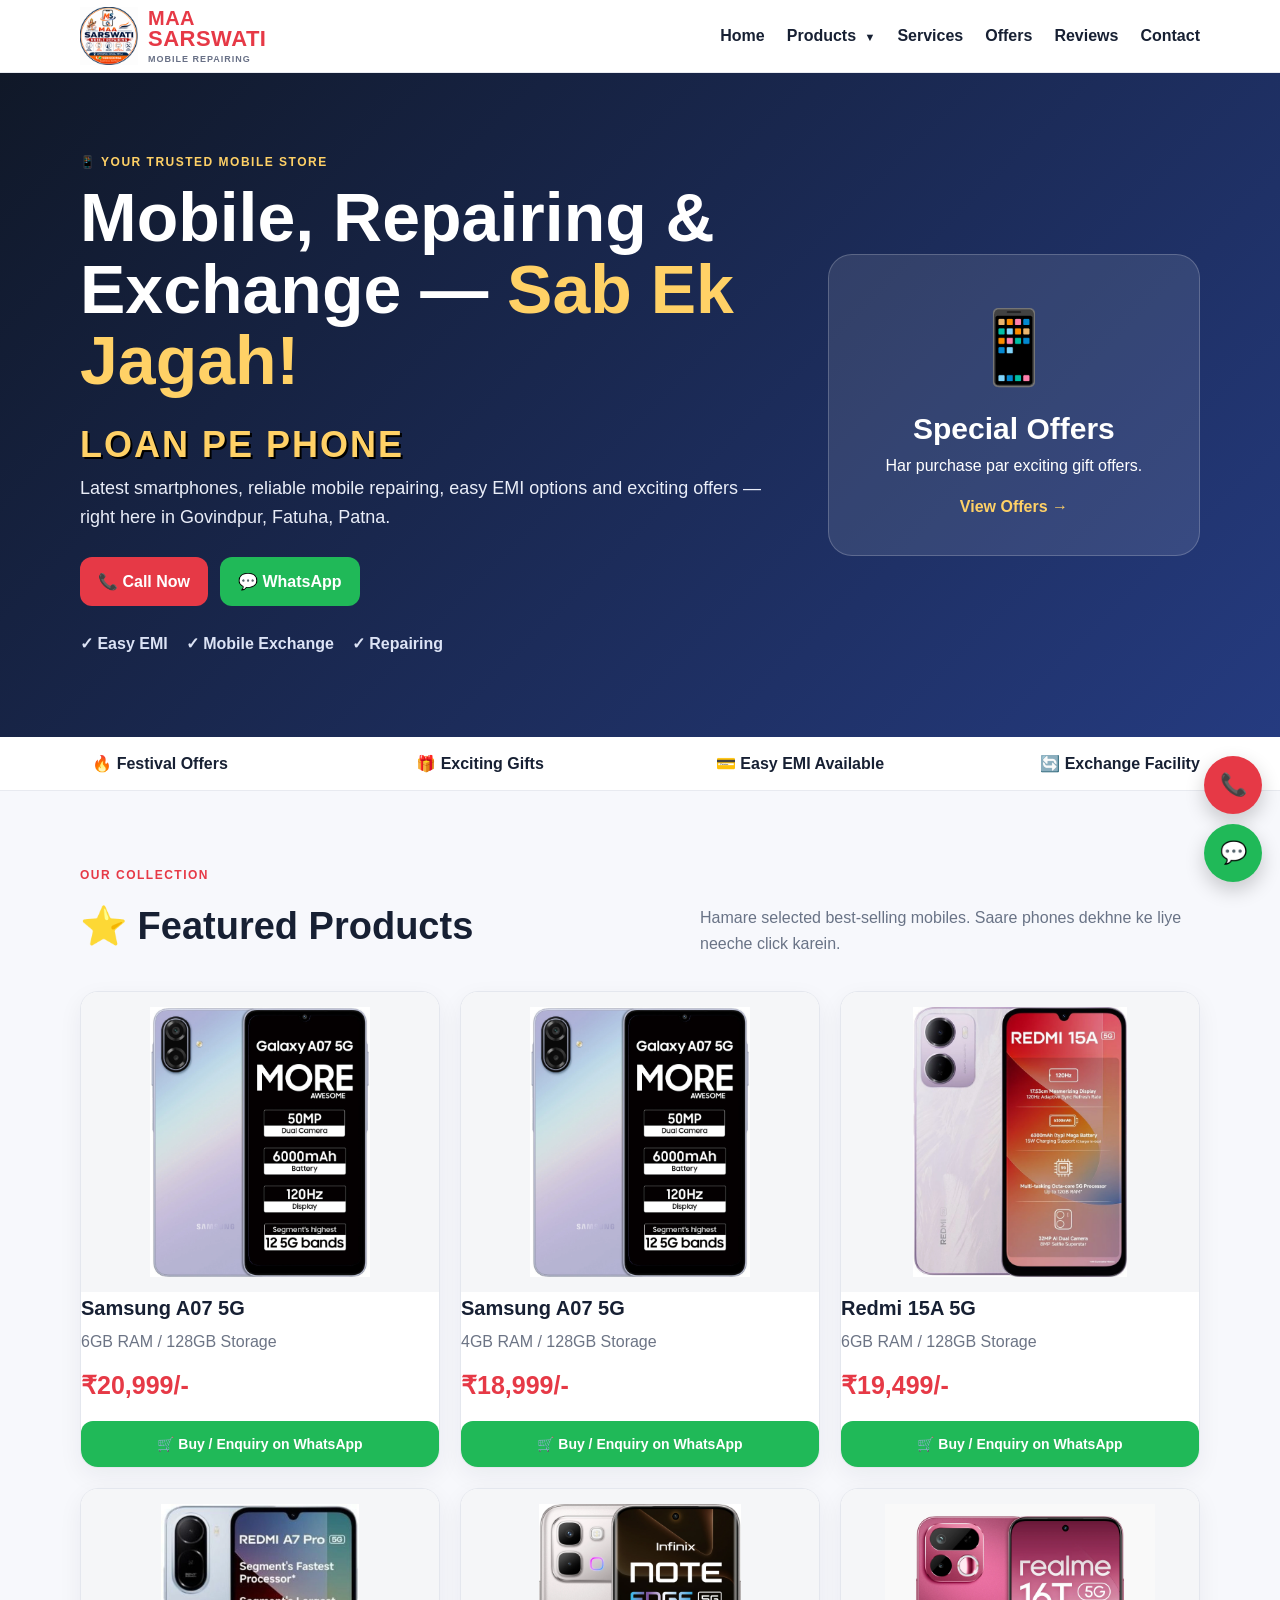
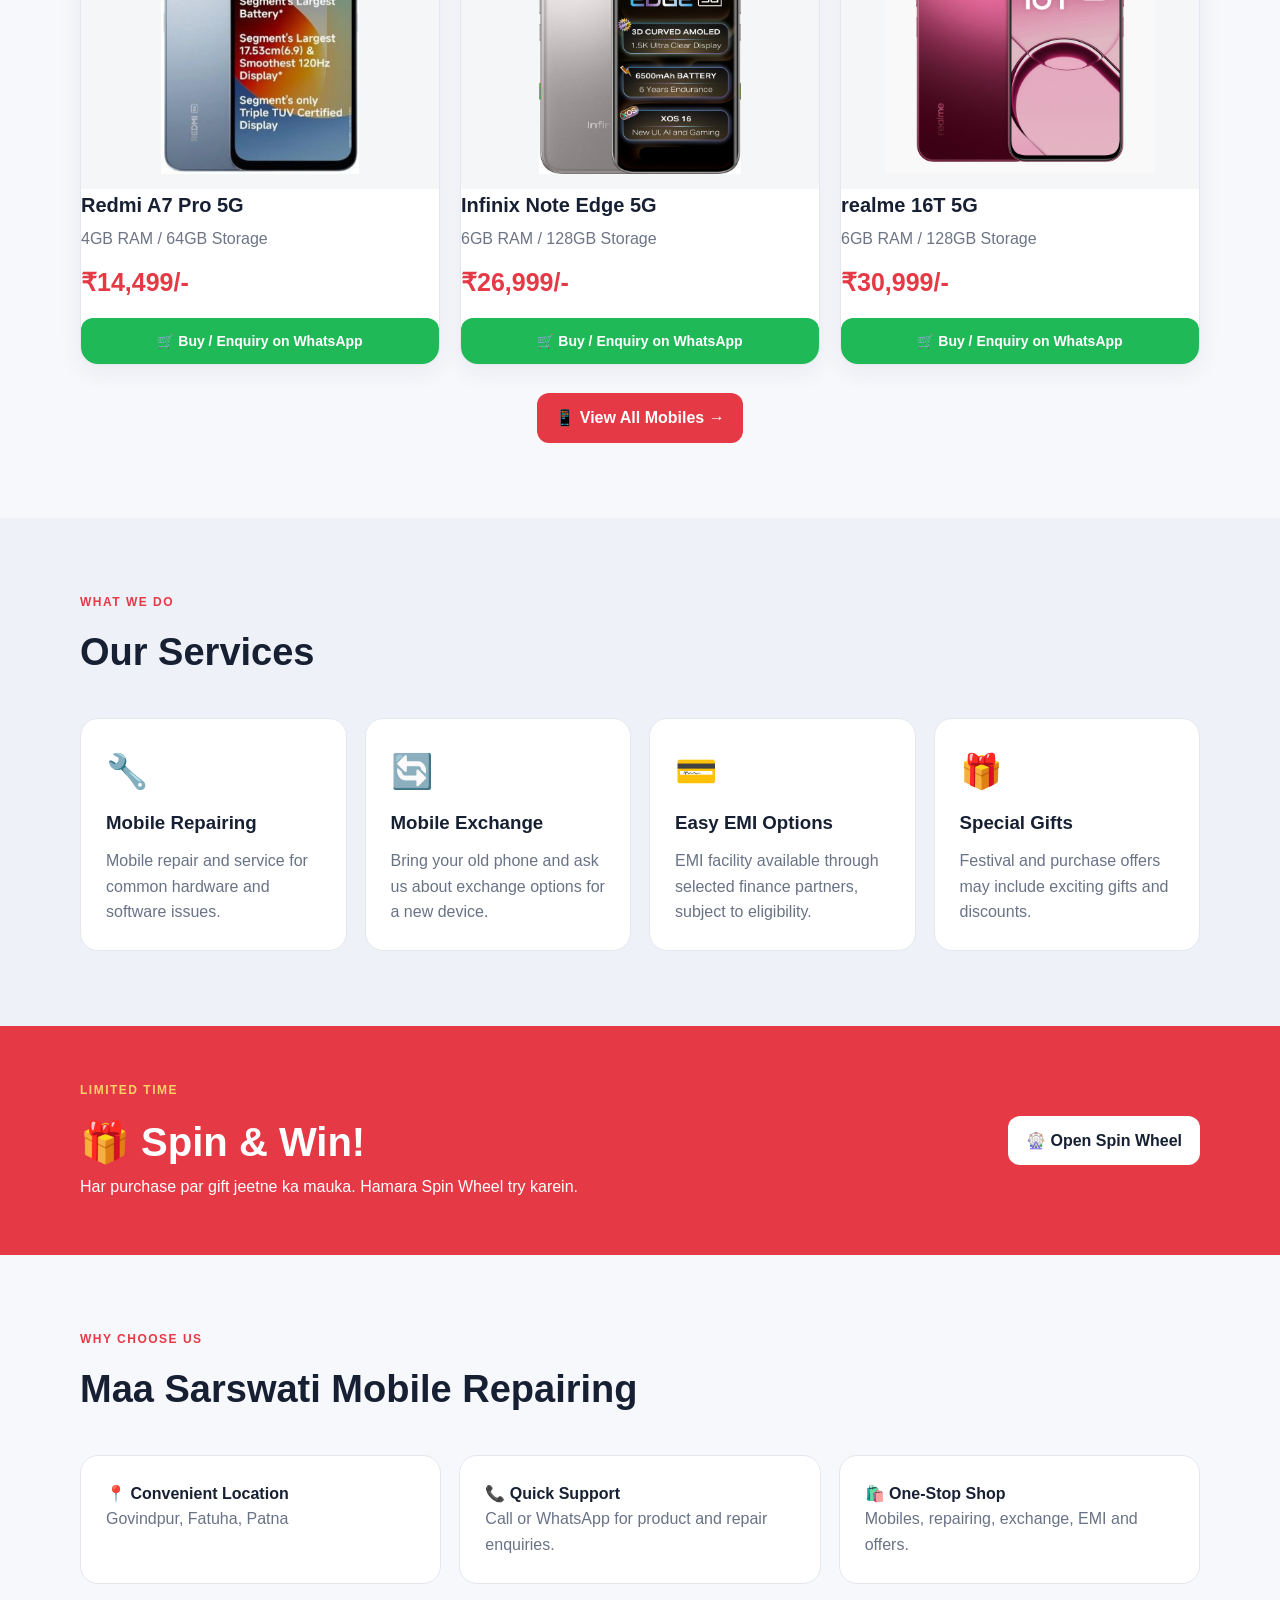
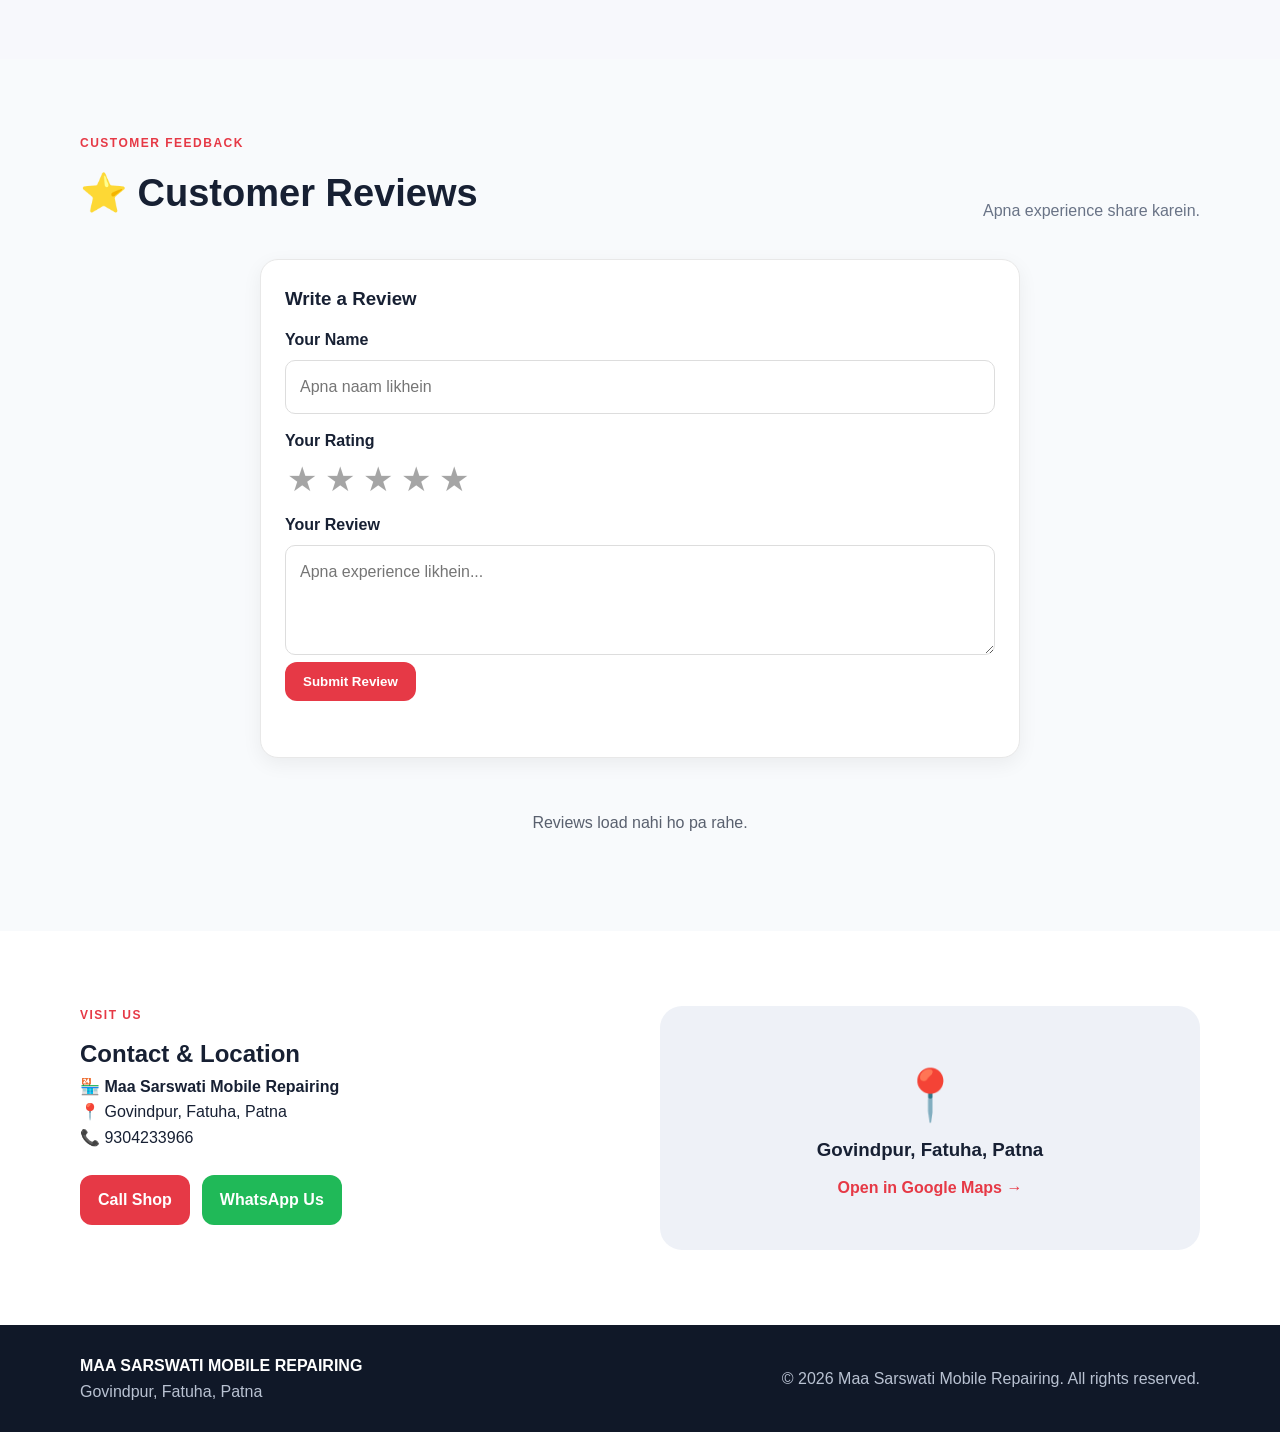
==== commit a5918cb3: "Add files via upload" ====
--- a/index.html
+++ b/index.html
@@ -1,115 +1,33 @@
 <!doctype html>
-
 <html lang="en">
 <head>
   <meta charset="utf-8" />
   <meta name="viewport" content="width=device-width,initial-scale=1" />
-
-<meta
- name="description"
- content="Maa Sarswati Mobile Repairing, Govindpur Fatuha Patna - mobile phones, repairing, exchange, EMI and special offers."
-/>
-
-<meta
- name="keywords"
- content="mobile shop Govindpur, mobile shop Fatuha, mobile repairing Fatuha, 5G mobile Patna, mobile exchange, EMI mobile"
-/>
-
-<meta
- name="google-site-verification"
- content="ZBfA9Qv3mX8L2sR6nT1pK7yH4wC5dE0gI9uO3aS6"
-/>
-
-  <title>
-    Maa Sarswati Mobile Repairing | Mobile Shop Govindpur, Fatuha, Patna
-  </title>
-
+  <meta name="description" content="Maa Sarswati Mobile Repairing, Govindpur Fatuha Patna - mobile phones, repairing, exchange, EMI and special offers." />
+  <meta name="keywords" content="mobile shop Govindpur, mobile shop Fatuha, mobile repairing Fatuha, 5G mobile Patna, mobile exchange, EMI mobile" />
+  <meta name="google-site-verification" content="ZBfA9Qv3mX8L2sR6nT1pK7yH4wC5dE0gI9uO3aS6" />
+  <title>Maa Sarswati Mobile Repairing | Mobile Shop Govindpur, Fatuha, Patna</title>
   <link rel="stylesheet" href="style.css" />
-
   <style>
 
-    /* ================================
-       LOGO
-    ================================= */
-
-    .logo {
-      display: flex;
-      align-items: center;
-      gap: 10px;
-      text-decoration: none;
-    }
-
-    .logo img {
-      width: auto;
-      height: 58px;
-      max-width: 85px;
-      object-fit: contain;
-      display: block;
-    }
-
-    .logo-name {
-      display: flex;
-      flex-direction: column;
-      line-height: 1;
-      font-size: 20px;
-      font-weight: 800;
-    }
-
-    .logo-name b {
-      font-size: 22px;
-    }
-
-    .logo-name small {
-      font-size: 9px;
-      margin-top: 5px;
-      letter-spacing: 1px;
-    }
-
-
-    /* ================================
-       PRODUCT TOOLS
-    ================================= */
-
-    .product-tools {
-      display: flex;
-      gap: 12px;
-      flex-wrap: wrap;
-      margin: 25px 0;
-    }
-
-    .product-search {
-      flex: 1;
-      min-width: 230px;
-      padding: 14px 16px;
-      border: 1px solid #ddd;
-      border-radius: 12px;
-      font-size: 16px;
-    }
-
-    .brand-filter {
-      padding: 14px 16px;
-      border: 1px solid #ddd;
-      border-radius: 12px;
-      font-size: 16px;
-      background: #fff;
-      min-width: 180px;
-    }
-
-    .no-products {
-      padding: 25px;
-      text-align: center;
-      display: none;
-    }
-
-    .brand-section.hidden {
-      display: none;
-    }
-
-
-    /* ================================
-       PRODUCTS DROPDOWN
-    ================================= */
-
+    .logo { display:flex; align-items:center; gap:10px; text-decoration:none; }
+    .logo img { width:auto; height:58px; max-width:85px; object-fit:contain; display:block; }
+    .logo-name { display:flex; flex-direction:column; line-height:1; font-size:20px; font-weight:800; }
+    .logo-name b { font-size:22px; }
+    .logo-name small { font-size:9px; margin-top:5px; letter-spacing:1px; }
+    @media (max-width:760px) {
+      .logo img { height:45px; max-width:65px; }
+      .logo-name { font-size:15px; }
+      .logo-name b { font-size:17px; }
+      .logo-name small { font-size:7px; }
+    }
+    .product-tools{display:flex;gap:12px;flex-wrap:wrap;margin:25px 0}
+    .product-search{flex:1;min-width:230px;padding:14px 16px;border:1px solid #ddd;border-radius:12px;font-size:16px}
+    .brand-filter{padding:14px 16px;border:1px solid #ddd;border-radius:12px;font-size:16px;background:#fff;min-width:180px}
+    .no-products{padding:25px;text-align:center;display:none}
+    .brand-section.hidden{display:none}
+
+    /* PRODUCTS DROPDOWN */
     .product-dropdown {
       position: relative;
     }
@@ -167,22 +85,33 @@
       transform: rotate(180deg);
     }
 
-
-    /* ================================
-       REVIEWS
-    ================================= */
-
-    .reviews-section {
-      background: #f8fafc;
-    }
-
+    @media (max-width: 760px) {
+      .product-dropdown {
+        width: 100%;
+      }
+
+      .product-dropdown-btn {
+        width: 100%;
+        text-align: left;
+      }
+
+      .product-dropdown-menu {
+        position: static;
+        transform: none;
+        width: 100%;
+        margin-top: 8px;
+        box-shadow: none;
+        border: 1px solid #eee;
+      }
+    }
+  
+    .reviews-section { background: #f8fafc; }
     .review-grid {
       display: grid;
       grid-template-columns: repeat(3, 1fr);
       gap: 20px;
       margin-top: 25px;
     }
-
     .review-card {
       background: #fff;
       border: 1px solid #e8e8e8;
@@ -190,24 +119,20 @@
       padding: 24px;
       box-shadow: 0 6px 20px rgba(0,0,0,.06);
     }
-
     .review-stars {
       font-size: 20px;
       letter-spacing: 2px;
       margin-bottom: 14px;
     }
-
     .review-text {
       line-height: 1.7;
       margin: 0 0 16px;
       color: #333;
     }
-
     .review-name {
       font-weight: 700;
       font-size: 14px;
     }
-
     .review-note {
       margin: 24px auto 0;
       max-width: 760px;
@@ -218,1713 +143,188 @@
       text-align: center;
       font-size: 14px;
     }
-
-    .review-form-box {
-      max-width: 760px;
-      margin: 0 auto 32px;
-      background: #fff;
-      border: 1px solid #e8e8e8;
-      border-radius: 18px;
-      padding: 24px;
-      box-shadow: 0 6px 20px rgba(0,0,0,.06);
-    }
-
-    .review-form-box h3 {
-      margin-top: 0;
-    }
-
-    .review-label {
-      display: block;
-      font-weight: 700;
-      margin: 14px 0 7px;
-    }
-
-    .review-input,
-    .review-textarea {
-      width: 100%;
-      box-sizing: border-box;
-      padding: 13px 14px;
-      border: 1px solid #ddd;
-      border-radius: 10px;
-      font: inherit;
-    }
-
-    .review-textarea {
-      min-height: 110px;
-      resize: vertical;
-    }
-
-    .star-picker {
-      display: flex;
-      gap: 4px;
-      margin: 6px 0 8px;
-    }
-
-    .star-btn {
-      border: 0;
-      background: none;
-      padding: 2px;
-      cursor: pointer;
-      font-size: 34px;
-      line-height: 1;
-      opacity: .35;
-    }
-
-    .star-btn.selected,
-    .star-btn:hover {
-      opacity: 1;
-    }
-
-    .review-status {
-      margin-top: 12px;
-      font-weight: 600;
-      min-height: 20px;
-    }
-
-    .review-date {
-      font-size: 12px;
-      opacity: .65;
-      margin-top: 5px;
-    }
-
-    .reviews-empty {
-      text-align: center;
-      padding: 20px;
-      opacity: .7;
-    }
-
-
-    /* ================================
-       MOBILE
-    ================================= */
-
-    @media (max-width:760px) {
-
-      .logo img {
-        height: 45px;
-        max-width: 65px;
-      }
-
-      .logo-name {
-        font-size: 15px;
-      }
-
-      .logo-name b {
-        font-size: 17px;
-      }
-
-      .logo-name small {
-        font-size: 7px;
-      }
-
-      .product-dropdown {
-        width: 100%;
-      }
-
-      .product-dropdown-btn {
-        width: 100%;
-        text-align: left;
-      }
-
-      .product-dropdown-menu {
-        position: static;
-        transform: none;
-        width: 100%;
-        margin-top: 8px;
-        box-shadow: none;
-        border: 1px solid #eee;
-      }
-
-      .review-grid {
-        grid-template-columns: 1fr;
-      }
-    }
-
-  </style>
-
+    @media (max-width: 760px) {
+      .review-grid { grid-template-columns: 1fr; }
+    }
+
+  
+    .reviews-section{background:#f8fafc}.review-form-box{max-width:760px;margin:0 auto 32px;background:#fff;border:1px solid #e8e8e8;border-radius:18px;padding:24px;box-shadow:0 6px 20px rgba(0,0,0,.06)}.review-form-box h3{margin-top:0}.review-label{display:block;font-weight:700;margin:14px 0 7px}.review-input,.review-textarea{width:100%;box-sizing:border-box;padding:13px 14px;border:1px solid #ddd;border-radius:10px;font:inherit}.review-textarea{min-height:110px;resize:vertical}.star-picker{display:flex;gap:4px;margin:6px 0 8px}.star-btn{border:0;background:none;padding:2px;cursor:pointer;font-size:34px;line-height:1;opacity:.35}.star-btn.selected,.star-btn:hover{opacity:1}.review-status{margin-top:12px;font-weight:600;min-height:20px}.review-grid{display:grid;grid-template-columns:repeat(3,1fr);gap:20px;margin-top:25px}.review-card{background:#fff;border:1px solid #e8e8e8;border-radius:16px;padding:22px;box-shadow:0 6px 20px rgba(0,0,0,.05)}.review-stars{font-size:19px;letter-spacing:2px;margin-bottom:10px}.review-text{line-height:1.7;margin:0 0 14px;color:#333}.review-name{font-weight:700;font-size:14px}.review-date{font-size:12px;opacity:.65;margin-top:5px}.reviews-empty{text-align:center;padding:20px;opacity:.7}@media(max-width:760px){.review-grid{grid-template-columns:1fr}}
+</style>
 </head>
-
 <body>
-
-<!-- =========================================
-     HEADER / NAVIGATION
-========================================= -->
-
 <header class="header">
-
   <div class="container nav">
-
-```
-<!-- LOGO -->
-
-<a
-  class="logo"
-  href="index.html#home"
-  aria-label="Maa Sarswati Mobile Repairing"
->
-
-  <img
-    src="images/logo.png"
-    alt="Maa Sarswati Mobile Repairing Logo"
-  >
-
-  <span class="logo-name">
-    MAA
-    <b>SARSWATI</b>
-    <small>MOBILE REPAIRING</small>
-  </span>
-
+    <a class="logo" href="#home" aria-label="Maa Sarswati Mobile Repairing">
+  <img src="images/logo.png" alt="Maa Sarswati Mobile Repairing Logo">
+  <span class="logo-name">MAA <b>SARSWATI</b><small>MOBILE REPAIRING</small></span>
 </a>
-
-
-<!-- MOBILE MENU -->
-
-<button
-  class="menu-btn"
-  aria-label="Open menu"
-  type="button"
->
-  ☰
-</button>
-
-
-<!-- NAVIGATION -->
-
-<nav>
-
-  <!-- HOME -->
-
-  <a href="index.html#home">
-    Home
-  </a>
-
-
-  <!-- PRODUCTS -->
-
-  <div class="product-dropdown">
-
-    <button
-      class="product-dropdown-btn"
-      type="button"
-      aria-expanded="false"
-    >
-      Products
-      <span class="product-arrow">▼</span>
-    </button>
-
-
-    <div class="product-dropdown-menu">
-
-      <a href="products.html">
-        📱 Mobile
-      </a>
-
-      <a href="tv.html">
-        📺 TV
-      </a>
-
-      <a href="accessories.html">
-        🎧 Accessories
-      </a>
-
-    </div>
-
+    <button class="menu-btn" aria-label="Open menu">☰</button>
+    <nav>
+      <a href="#home">Home</a>
+
+      <div class="product-dropdown">
+        <button class="product-dropdown-btn" type="button" aria-expanded="false">
+          Products <span class="product-arrow">▼</span>
+        </button>
+
+        <div class="product-dropdown-menu">
+          <a href="products.html">📱 Mobile</a>
+          <a href="tv.html">📺 TV</a>
+          <a href="accessories.html"> Accessories</a>
+        </div>
+      </div>
+
+      <a href="#services">Services</a>
+      <a href="#offers">Offers</a>
+      <a href="#reviews">Reviews</a>
+      <a href="#contact">Contact</a>
+    </nav>
   </div>
-
-
-  <!-- SERVICES -->
-
-  <a href="index.html#services">
-    Services
-  </a>
-
-
-  <!-- OFFERS -->
-
-  <a href="index.html#offers">
-    Offers
-  </a>
-
-
-  <!-- REVIEWS -->
-
-  <a href="index.html#reviews">
-    Reviews
-  </a>
-
-
-  <!-- CONTACT -->
-
-  <a href="index.html#contact">
-    Contact
-  </a>
-
-</nav>
-```
-
+</header>
+
+<main>
+<section id="home" class="hero">
+  <div class="container hero-grid">
+    <div>
+      <p class="eyebrow">📱 Your Trusted Mobile Store</p>
+      <h1>Mobile, Repairing &amp; Exchange — <span>Sab Ek Jagah!</span></h1>
+      <p class="loan-text">LOAN PE PHONE</p>
+      <p class="lead">Latest smartphones, reliable mobile repairing, easy EMI options and exciting offers — right here in Govindpur, Fatuha, Patna.</p>
+      <div class="actions">
+        <a class="btn primary" href="tel:9304233966">📞 Call Now</a>
+        <a class="btn whatsapp" href="https://wa.me/919304233966?text=Namaste%20Maa%20Sarswati%20Mobile%20Repairing,%20mujhe%20mobile%20ke%20baare%20mein%20jankari%20chahiye." target="_blank" rel="noopener">💬 WhatsApp</a>
+      </div>
+      <div class="trust"><span>✓ Easy EMI</span><span>✓ Mobile Exchange</span><span>✓ Repairing</span></div>
+    </div>
+    <div class="hero-card"><div class="phone-icon">📱</div><h2>Special Offers</h2><p>Har purchase par exciting gift offers.</p><a href="#offers" class="card-link">View Offers →</a></div>
   </div>
-
-</header>
-
-<!-- =========================================
-     MAIN
-========================================= -->
-
-<main>
-
-<!-- =========================================
-     HOME
-========================================= -->
-
-<section id="home" class="hero">
-
-  <div class="container hero-grid">
-
-```
-<div>
-
-  <p class="eyebrow">
-    📱 Your Trusted Mobile Store
-  </p>
-
-  <h1>
-    Mobile, Repairing &amp; Exchange —
-    <span>Sab Ek Jagah!</span>
-  </h1>
-
-  <p class="loan-text">
-    LOAN PE PHONE
-  </p>
-
-  <p class="lead">
-    Latest smartphones, reliable mobile repairing,
-    easy EMI options and exciting offers —
-    right here in Govindpur, Fatuha, Patna.
-  </p>
-
-
-  <div class="actions">
-
-    <a
-      class="btn primary"
-      href="tel:9304233966"
-    >
-      📞 Call Now
-    </a>
-
-    <a
-      class="btn whatsapp"
-      href="https://wa.me/919304233966?text=Namaste%20Maa%20Sarswati%20Mobile%20Repairing,%20mujhe%20mobile%20ke%20baare%20mein%20jankari%20chahiye."
-      target="_blank"
-      rel="noopener"
-    >
-      💬 WhatsApp
-    </a>
-
+</section>
+
+<section class="ticker"><div>🔥 Festival Offers</div><div>🎁 Exciting Gifts</div><div>💳 Easy EMI Available</div><div>🔄 Exchange Facility</div></section>
+
+<section id="products" class="section">
+  <div class="container">
+    <div class="section-head">
+      <div><p class="eyebrow">Our Collection</p><h2>⭐ Featured Products</h2></div>
+      <p>Hamare selected best-selling mobiles. Saare phones dekhne ke liye neeche click karein.</p>
+    </div>
+
+    <div class="cards">
+<article class="product" data-name="Samsung A07 5G 6GB 128GB" data-brand="Samsung">
+          <div class="product-img"><img src="images/samsung-a07-6-128.jpg" alt="Samsung A07 5G 6GB 128GB" loading="lazy"></div>
+          <div><h3>Samsung A07 5G</h3><p>6GB RAM / 128GB Storage</p><strong>₹20,999/-</strong>
+          <a class="btn whatsapp product-btn" href="https://wa.me/919304233966?text=Namaste%20Maa%20Sarswati%20Mobile%20Repairing,%20mujhe%20Samsung%20A07%205G%206%2F128%20chahiye." target="_blank" rel="noopener">🛒 Buy / Enquiry on WhatsApp</a></div>
+        </article>
+<article class="product" data-name="Samsung A07 5G 4GB 128GB" data-brand="Samsung">
+          <div class="product-img"><img src="images/samsung-a07-4-128.jpg" alt="Samsung A07 5G 4GB 128GB" loading="lazy"></div>
+          <div><h3>Samsung A07 5G</h3><p>4GB RAM / 128GB Storage</p><strong>₹18,999/-</strong>
+          <a class="btn whatsapp product-btn" href="https://wa.me/919304233966?text=Namaste%20Maa%20Sarswati%20Mobile%20Repairing,%20mujhe%20Samsung%20A07%205G%204%2F128%20chahiye." target="_blank" rel="noopener">🛒 Buy / Enquiry on WhatsApp</a></div>
+        </article>
+<article class="product" data-name="Redmi 15A 5G 6GB 128GB" data-brand="Redmi">
+          <div class="product-img"><img src="images/redmi-15a.jpg" alt="Redmi 15A 5G 6GB 128GB" loading="lazy"></div>
+          <div><h3>Redmi 15A 5G</h3><p>6GB RAM / 128GB Storage</p><strong>₹19,499/-</strong>
+          <a class="btn whatsapp product-btn" href="https://wa.me/919304233966?text=Namaste%20Maa%20Sarswati%20Mobile%20Repairing,%20mujhe%20Redmi%2015A%205G%206%2F128%20chahiye." target="_blank" rel="noopener">🛒 Buy / Enquiry on WhatsApp</a></div>
+        </article>
+<article class="product" data-name="Redmi A7 Pro 5G 4GB 64GB" data-brand="Redmi">
+          <div class="product-img"><img src="images/redmi-a7-pro-4-64.jpg" alt="Redmi A7 Pro 5G 4GB 64GB" loading="lazy"></div>
+          <div><h3>Redmi A7 Pro 5G</h3><p>4GB RAM / 64GB Storage</p><strong>₹14,499/-</strong>
+          <a class="btn whatsapp product-btn" href="https://wa.me/919304233966?text=Namaste%20Maa%20Sarswati%20Mobile%20Repairing,%20mujhe%20Redmi%20A7%20Pro%205G%204%2F64%20chahiye." target="_blank" rel="noopener">🛒 Buy / Enquiry on WhatsApp</a></div>
+        </article>
+<article class="product" data-name="Infinix Note Edge 5G 6GB 128GB" data-brand="Infinix">
+          <div class="product-img"><img src="images/infinix-note-edge.jpg" alt="Infinix Note Edge 5G 6GB 128GB" loading="lazy"></div>
+          <div><h3>Infinix Note Edge 5G</h3><p>6GB RAM / 128GB Storage</p><strong>₹26,999/-</strong>
+          <a class="btn whatsapp product-btn" href="https://wa.me/919304233966?text=Namaste%20Maa%20Sarswati%20Mobile%20Repairing,%20mujhe%20Infinix%20Note%20Edge%205G%206%2F128%20chahiye." target="_blank" rel="noopener">🛒 Buy / Enquiry on WhatsApp</a></div>
+        </article>
+<article class="product" data-name="realme 16T 5G 6GB 128GB" data-brand="realme"><div class="product-img"><img src="images/realme-16t.jpg" alt="realme 16T 5G 6GB 128GB" loading="lazy"></div><div><h3>realme 16T 5G</h3><p>6GB RAM / 128GB Storage</p><strong>₹30,999/-</strong><a class="btn whatsapp product-btn" href="https://wa.me/919304233966?text=I%20want%20realme%2016T%205G%206%2F128" target="_blank" rel="noopener">🛒 Buy / Enquiry on WhatsApp</a></div></article>
+    </div>
+
+    <div style="text-align:center;margin-top:28px;">
+      <a class="btn primary" href="products.html">📱 View All Mobiles →</a>
+    </div>
   </div>
-
-
-  <div class="trust">
-
-    <span>✓ Easy EMI</span>
-
-    <span>✓ Mobile Exchange</span>
-
-    <span>✓ Repairing</span>
-
+</section>
+
+<section id="services" class="section alt"><div class="container"><div class="section-head"><div><p class="eyebrow">What We Do</p><h2>Our Services</h2></div></div>
+<div class="service-grid">
+  <div class="service"><span>🔧</span><h3>Mobile Repairing</h3><p>Mobile repair and service for common hardware and software issues.</p></div>
+  <div class="service"><span>🔄</span><h3>Mobile Exchange</h3><p>Bring your old phone and ask us about exchange options for a new device.</p></div>
+  <div class="service"><span>💳</span><h3>Easy EMI Options</h3><p>EMI facility available through selected finance partners, subject to eligibility.</p></div>
+  <div class="service"><span>🎁</span><h3>Special Gifts</h3><p>Festival and purchase offers may include exciting gifts and discounts.</p></div>
+</div></div></section>
+
+<section id="offers" class="offer-section"><div class="container offer-box"><div><p class="eyebrow">Limited Time</p><h2>🎁 Spin &amp; Win!</h2><p>Har purchase par gift jeetne ka mauka. Hamara Spin Wheel try karein.</p></div><a class="btn light" href="https://maasaraswatimahendra-lgtm.github.io/maa-sarswati-spin-wheel/" target="_blank" rel="noopener">🎡 Open Spin Wheel</a></div></section>
+
+<section class="section"><div class="container"><div class="section-head"><div><p class="eyebrow">Why Choose Us</p><h2>Maa Sarswati Mobile Repairing</h2></div></div><div class="why">
+<div><b>📍 Convenient Location</b><p>Govindpur, Fatuha, Patna</p></div>
+<div><b>📞 Quick Support</b><p>Call or WhatsApp for product and repair enquiries.</p></div>
+<div><b>🛍️ One-Stop Shop</b><p>Mobiles, repairing, exchange, EMI and offers.</p></div>
+</div></div></section>
+
+
+<section id="reviews" class="section reviews-section">
+  <div class="container">
+    <div class="section-head"><div><p class="eyebrow">Customer Feedback</p><h2>⭐ Customer Reviews</h2></div><p>Apna experience share karein.</p></div>
+    <div class="review-form-box">
+      <h3>Write a Review</h3>
+      <label class="review-label" for="reviewName">Your Name</label>
+      <input class="review-input" id="reviewName" type="text" maxlength="50" placeholder="Apna naam likhein">
+      <label class="review-label">Your Rating</label>
+      <div class="star-picker" id="starPicker">
+        <button type="button" class="star-btn" data-rating="1">★</button><button type="button" class="star-btn" data-rating="2">★</button><button type="button" class="star-btn" data-rating="3">★</button><button type="button" class="star-btn" data-rating="4">★</button><button type="button" class="star-btn" data-rating="5">★</button>
+      </div>
+      <label class="review-label" for="reviewText">Your Review</label>
+      <textarea class="review-textarea" id="reviewText" maxlength="1000" placeholder="Apna experience likhein..."></textarea>
+      <button class="btn primary" id="submitReview" type="button">Submit Review</button>
+      <div class="review-status" id="reviewStatus" role="status"></div>
+    </div>
+    <div id="reviewsList" class="review-grid"></div>
+    <div id="reviewsEmpty" class="reviews-empty">Reviews load ho rahe hain...</div>
   </div>
-
+</section>
+
+<section id="contact" class="section contact"><div class="container contact-grid"><div><p class="eyebrow">Visit Us</p><h2>Contact &amp; Location</h2><p>🏪 <b>Maa Sarswati Mobile Repairing</b></p><p>📍 Govindpur, Fatuha, Patna</p><p>📞 9304233966</p><div class="actions"><a class="btn primary" href="tel:9304233966">Call Shop</a><a class="btn whatsapp" href="https://wa.me/919304233966" target="_blank" rel="noopener">WhatsApp Us</a></div></div>
+<div class="map-card"><div>📍</div><h3>Govindpur, Fatuha, Patna</h3><a href="https://www.google.com/maps/search/?api=1&query=Govindpur%2C%20Fatuha%2C%20Patna" target="_blank" rel="noopener">Open in Google Maps →</a></div></div></section>
+</main>
+
+<div class="floating-contact" aria-label="Quick contact buttons">
+<a class="float-btn float-call" href="tel:9304233966" aria-label="Call Maa Sarswati Mobile Repairing">📞<span>Call</span></a>
+<a class="float-btn float-wa" href="https://wa.me/919304233966?text=Namaste%20Maa%20Sarswati%20Mobile%20Repairing,%20mujhe%20product%20ke%20baare%20mein%20jankari%20chahiye." target="_blank" rel="noopener" aria-label="WhatsApp Maa Sarswati Mobile Repairing">💬<span>WhatsApp</span></a>
 </div>
 
-
-<div class="hero-card">
-
-  <div class="phone-icon">
-    📱
-  </div>
-
-  <h2>
-    Special Offers
-  </h2>
-
-  <p>
-    Har purchase par exciting gift offers.
-  </p>
-
-  <a
-    href="index.html#offers"
-    class="card-link"
-  >
-    View Offers →
-  </a>
-
-</div>
-```
-
-  </div>
-
-</section>
-
-<!-- =========================================
-     TICKER
-========================================= -->
-
-<section class="ticker">
-
-  <div>
-    🔥 Festival Offers
-  </div>
-
-  <div>
-    🎁 Exciting Gifts
-  </div>
-
-  <div>
-    💳 Easy EMI Available
-  </div>
-
-  <div>
-    🔄 Exchange Facility
-  </div>
-
-</section>
-
-<!-- =========================================
-     PRODUCTS
-========================================= -->
-
-<section id="products" class="section">
-
-  <div class="container">
-
-```
-<div class="section-head">
-
-  <div>
-
-    <p class="eyebrow">
-      Our Collection
-    </p>
-
-    <h2>
-      ⭐ Featured Products
-    </h2>
-
-  </div>
-
-  <p>
-    Hamare selected best-selling mobiles.
-    Saare phones dekhne ke liye neeche click karein.
-  </p>
-
-</div>
-
-
-<div class="cards">
-
-
-  <!-- SAMSUNG A07 6/128 -->
-
-  <article
-    class="product"
-    data-name="Samsung A07 5G 6GB 128GB"
-    data-brand="Samsung"
-  >
-
-    <div class="product-img">
-
-      <img
-        src="images/samsung-a07-6-128.jpg"
-        alt="Samsung A07 5G 6GB 128GB"
-        loading="lazy"
-      >
-
-    </div>
-
-
-    <div>
-
-      <h3>
-        Samsung A07 5G
-      </h3>
-
-      <p>
-        6GB RAM / 128GB Storage
-      </p>
-
-      <strong>
-        ₹20,999/-
-      </strong>
-
-
-      <a
-        class="btn whatsapp product-btn"
-        href="https://wa.me/919304233966?text=Namaste%20Maa%20Sarswati%20Mobile%20Repairing,%20mujhe%20Samsung%20A07%205G%206%2F128%20chahiye."
-        target="_blank"
-        rel="noopener"
-      >
-        🛒 Buy / Enquiry on WhatsApp
-      </a>
-
-    </div>
-
-  </article>
-
-
-  <!-- SAMSUNG A07 4/128 -->
-
-  <article
-    class="product"
-    data-name="Samsung A07 5G 4GB 128GB"
-    data-brand="Samsung"
-  >
-
-    <div class="product-img">
-
-      <img
-        src="images/samsung-a07-4-128.jpg"
-        alt="Samsung A07 5G 4GB 128GB"
-        loading="lazy"
-      >
-
-    </div>
-
-
-    <div>
-
-      <h3>
-        Samsung A07 5G
-      </h3>
-
-      <p>
-        4GB RAM / 128GB Storage
-      </p>
-
-      <strong>
-        ₹18,999/-
-      </strong>
-
-
-      <a
-        class="btn whatsapp product-btn"
-        href="https://wa.me/919304233966?text=Namaste%20Maa%20Sarswati%20Mobile%20Repairing,%20mujhe%20Samsung%20A07%205G%204%2F128%20chahiye."
-        target="_blank"
-        rel="noopener"
-      >
-        🛒 Buy / Enquiry on WhatsApp
-      </a>
-
-    </div>
-
-  </article>
-
-
-  <!-- REDMI 15A -->
-
-  <article
-    class="product"
-    data-name="Redmi 15A 5G 6GB 128GB"
-    data-brand="Redmi"
-  >
-
-    <div class="product-img">
-
-      <img
-        src="images/redmi-15a.jpg"
-        alt="Redmi 15A 5G 6GB 128GB"
-        loading="lazy"
-      >
-
-    </div>
-
-
-    <div>
-
-      <h3>
-        Redmi 15A 5G
-      </h3>
-
-      <p>
-        6GB RAM / 128GB Storage
-      </p>
-
-      <strong>
-        ₹19,499/-
-      </strong>
-
-
-      <a
-        class="btn whatsapp product-btn"
-        href="https://wa.me/919304233966?text=Namaste%20Maa%20Sarswati%20Mobile%20Repairing,%20mujhe%20Redmi%2015A%205G%206%2F128%20chahiye."
-        target="_blank"
-        rel="noopener"
-      >
-        🛒 Buy / Enquiry on WhatsApp
-      </a>
-
-    </div>
-
-  </article>
-
-
-  <!-- REDMI A7 PRO -->
-
-  <article
-    class="product"
-    data-name="Redmi A7 Pro 5G 4GB 64GB"
-    data-brand="Redmi"
-  >
-
-    <div class="product-img">
-
-      <img
-        src="images/redmi-a7-pro-4-64.jpg"
-        alt="Redmi A7 Pro 5G 4GB 64GB"
-        loading="lazy"
-      >
-
-    </div>
-
-
-    <div>
-
-      <h3>
-        Redmi A7 Pro 5G
-      </h3>
-
-      <p>
-        4GB RAM / 64GB Storage
-      </p>
-
-      <strong>
-        ₹14,499/-
-      </strong>
-
-
-      <a
-        class="btn whatsapp product-btn"
-        href="https://wa.me/919304233966?text=Namaste%20Maa%20Sarswati%20Mobile%20Repairing,%20mujhe%20Redmi%20A7%20Pro%205G%204%2F64%20chahiye."
-        target="_blank"
-        rel="noopener"
-      >
-        🛒 Buy / Enquiry on WhatsApp
-      </a>
-
-    </div>
-
-  </article>
-
-
-  <!-- INFINIX NOTE EDGE -->
-
-  <article
-    class="product"
-    data-name="Infinix Note Edge 5G 6GB 128GB"
-    data-brand="Infinix"
-  >
-
-    <div class="product-img">
-
-      <img
-        src="images/infinix-note-edge.jpg"
-        alt="Infinix Note Edge 5G 6GB 128GB"
-        loading="lazy"
-      >
-
-    </div>
-
-
-    <div>
-
-      <h3>
-        Infinix Note Edge 5G
-      </h3>
-
-      <p>
-        6GB RAM / 128GB Storage
-      </p>
-
-      <strong>
-        ₹26,999/-
-      </strong>
-
-
-      <a
-        class="btn whatsapp product-btn"
-        href="https://wa.me/919304233966?text=Namaste%20Maa%20Sarswati%20Mobile%20Repairing,%20mujhe%20Infinix%20Note%20Edge%205G%206%2F128%20chahiye."
-        target="_blank"
-        rel="noopener"
-      >
-        🛒 Buy / Enquiry on WhatsApp
-      </a>
-
-    </div>
-
-  </article>
-
-
-  <!-- REALME 16T -->
-
-  <article
-    class="product"
-    data-name="realme 16T 5G 6GB 128GB"
-    data-brand="realme"
-  >
-
-    <div class="product-img">
-
-      <img
-        src="images/realme-16t.jpg"
-        alt="realme 16T 5G 6GB 128GB"
-        loading="lazy"
-      >
-
-    </div>
-
-
-    <div>
-
-      <h3>
-        realme 16T 5G
-      </h3>
-
-      <p>
-        6GB RAM / 128GB Storage
-      </p>
-
-      <strong>
-        ₹30,999/-
-      </strong>
-
-
-      <a
-        class="btn whatsapp product-btn"
-        href="https://wa.me/919304233966?text=I%20want%20realme%2016T%205G%206%2F128"
-        target="_blank"
-        rel="noopener"
-      >
-        🛒 Buy / Enquiry on WhatsApp
-      </a>
-
-    </div>
-
-  </article>
-
-</div>
-
-
-<!-- VIEW ALL MOBILES -->
-
-<div
-  style="text-align:center;margin-top:28px;"
->
-
-  <a
-    class="btn primary"
-    href="products.html"
-  >
-    📱 View All Mobiles →
-  </a>
-
-</div>
-```
-
-  </div>
-
-</section>
-
-<!-- =========================================
-     SERVICES
-========================================= -->
-
-<section
-  id="services"
-  class="section alt"
->
-
-  <div class="container">
-
-```
-<div class="section-head">
-
-  <div>
-
-    <p class="eyebrow">
-      What We Do
-    </p>
-
-    <h2>
-      Our Services
-    </h2>
-
-  </div>
-
-</div>
-
-
-<div class="service-grid">
-
-  <div class="service">
-
-    <span>🔧</span>
-
-    <h3>
-      Mobile Repairing
-    </h3>
-
-    <p>
-      Mobile repair and service for common hardware
-      and software issues.
-    </p>
-
-  </div>
-
-
-  <div class="service">
-
-    <span>🔄</span>
-
-    <h3>
-      Mobile Exchange
-    </h3>
-
-    <p>
-      Bring your old phone and ask us about exchange
-      options for a new device.
-    </p>
-
-  </div>
-
-
-  <div class="service">
-
-    <span>💳</span>
-
-    <h3>
-      Easy EMI Options
-    </h3>
-
-    <p>
-      EMI facility available through selected finance
-      partners, subject to eligibility.
-    </p>
-
-  </div>
-
-
-  <div class="service">
-
-    <span>🎁</span>
-
-    <h3>
-      Special Gifts
-    </h3>
-
-    <p>
-      Festival and purchase offers may include
-      exciting gifts and discounts.
-    </p>
-
-  </div>
-
-</div>
-```
-
-  </div>
-
-</section>
-
-<!-- =========================================
-     OFFERS
-========================================= -->
-
-<section
-  id="offers"
-  class="offer-section"
->
-
-  <div class="container offer-box">
-
-```
-<div>
-
-  <p class="eyebrow">
-    Limited Time
-  </p>
-
-  <h2>
-    🎁 Spin &amp; Win!
-  </h2>
-
-  <p>
-    Har purchase par gift jeetne ka mauka.
-    Hamara Spin Wheel try karein.
-  </p>
-
-</div>
-
-
-<a
-  class="btn light"
-  href="https://maasaraswatimahendra-lgtm.github.io/maa-sarswati-spin-wheel/"
-  target="_blank"
-  rel="noopener"
->
-  🎡 Open Spin Wheel
-</a>
-```
-
-  </div>
-
-</section>
-
-<!-- =========================================
-     WHY CHOOSE US
-========================================= -->
-
-<section class="section">
-
-  <div class="container">
-
-```
-<div class="section-head">
-
-  <div>
-
-    <p class="eyebrow">
-      Why Choose Us
-    </p>
-
-    <h2>
-      Maa Sarswati Mobile Repairing
-    </h2>
-
-  </div>
-
-</div>
-
-
-<div class="why">
-
-  <div>
-
-    <b>
-      📍 Convenient Location
-    </b>
-
-    <p>
-      Govindpur, Fatuha, Patna
-    </p>
-
-  </div>
-
-
-  <div>
-
-    <b>
-      📞 Quick Support
-    </b>
-
-    <p>
-      Call or WhatsApp for product and
-      repair enquiries.
-    </p>
-
-  </div>
-
-
-  <div>
-
-    <b>
-      🛍️ One-Stop Shop
-    </b>
-
-    <p>
-      Mobiles, repairing, exchange, EMI
-      and offers.
-    </p>
-
-  </div>
-
-</div>
-```
-
-  </div>
-
-</section>
-
-<!-- =========================================
-     REVIEWS
-========================================= -->
-
-<section
-  id="reviews"
-  class="section reviews-section"
->
-
-  <div class="container">
-
-```
-<div class="section-head">
-
-  <div>
-
-    <p class="eyebrow">
-      Customer Feedback
-    </p>
-
-    <h2>
-      ⭐ Customer Reviews
-    </h2>
-
-  </div>
-
-  <p>
-    Apna experience share karein.
-  </p>
-
-</div>
-
-
-<!-- REVIEW FORM -->
-
-<div class="review-form-box">
-
-  <h3>
-    Write a Review
-  </h3>
-
-
-  <label
-    class="review-label"
-    for="reviewName"
-  >
-    Your Name
-  </label>
-
-
-  <input
-    class="review-input"
-    id="reviewName"
-    type="text"
-    maxlength="50"
-    placeholder="Apna naam likhein"
-  >
-
-
-  <label class="review-label">
-    Your Rating
-  </label>
-
-
-  <div
-    class="star-picker"
-    id="starPicker"
-  >
-
-    <button
-      type="button"
-      class="star-btn"
-      data-rating="1"
-    >
-      ★
-    </button>
-
-    <button
-      type="button"
-      class="star-btn"
-      data-rating="2"
-    >
-      ★
-    </button>
-
-    <button
-      type="button"
-      class="star-btn"
-      data-rating="3"
-    >
-      ★
-    </button>
-
-    <button
-      type="button"
-      class="star-btn"
-      data-rating="4"
-    >
-      ★
-    </button>
-
-    <button
-      type="button"
-      class="star-btn"
-      data-rating="5"
-    >
-      ★
-    </button>
-
-  </div>
-
-
-  <label
-    class="review-label"
-    for="reviewText"
-  >
-    Your Review
-  </label>
-
-
-  <textarea
-    class="review-textarea"
-    id="reviewText"
-    maxlength="1000"
-    placeholder="Apna experience likhein..."
-  ></textarea>
-
-
-  <button
-    class="btn primary"
-    id="submitReview"
-    type="button"
-  >
-    Submit Review
-  </button>
-
-
-  <div
-    class="review-status"
-    id="reviewStatus"
-    role="status"
-  ></div>
-
-</div>
-
-
-<div
-  id="reviewsList"
-  class="review-grid"
-></div>
-
-
-<div
-  id="reviewsEmpty"
-  class="reviews-empty"
->
-  Reviews load ho rahe hain...
-</div>
-```
-
-  </div>
-
-</section>
-
-<!-- =========================================
-     CONTACT
-========================================= -->
-
-<section
-  id="contact"
-  class="section contact"
->
-
-  <div class="container contact-grid">
-
-```
-<div>
-
-  <p class="eyebrow">
-    Visit Us
-  </p>
-
-  <h2>
-    Contact &amp; Location
-  </h2>
-
-  <p>
-    🏪 <b>Maa Sarswati Mobile Repairing</b>
-  </p>
-
-  <p>
-    📍 Govindpur, Fatuha, Patna
-  </p>
-
-  <p>
-    📞 9304233966
-  </p>
-
-
-  <div class="actions">
-
-    <a
-      class="btn primary"
-      href="tel:9304233966"
-    >
-      Call Shop
-    </a>
-
-
-    <a
-      class="btn whatsapp"
-      href="https://wa.me/919304233966"
-      target="_blank"
-      rel="noopener"
-    >
-      WhatsApp Us
-    </a>
-
-  </div>
-
-</div>
-
-
-<div class="map-card">
-
-  <div>
-    📍
-  </div>
-
-  <h3>
-    Govindpur, Fatuha, Patna
-  </h3>
-
-
-  <a
-    href="https://www.google.com/maps/search/?api=1&query=Govindpur%2C%20Fatuha%2C%20Patna"
-    target="_blank"
-    rel="noopener"
-  >
-    Open in Google Maps →
-  </a>
-
-</div>
-```
-
-  </div>
-
-</section>
-
-</main>
-
-<!-- =========================================
-     FLOATING CONTACT BUTTONS
-========================================= -->
-
-<div
-  class="floating-contact"
-  aria-label="Quick contact buttons"
->
-
-<a
-class="float-btn float-call"
-href="tel:9304233966"
-aria-label="Call Maa Sarswati Mobile Repairing"
-
->
-
-```
-📞
-```
-
-```
-<span>
-  Call
-</span>
-```
-
-  </a>
-
-<a
-class="float-btn float-wa"
-href="https://wa.me/919304233966?text=Namaste%20Maa%20Sarswati%20Mobile%20Repairing,%20mujhe%20product%20ke%20baare%20mein%20jankari%20chahiye."
-target="_blank"
-rel="noopener"
-aria-label="WhatsApp Maa Sarswati Mobile Repairing"
-
->
-
-```
-💬
-```
-
-```
-<span>
-  WhatsApp
-</span>
-```
-
-  </a>
-
-</div>
-
-<!-- =========================================
-     FOOTER
-========================================= -->
-
-<footer>
-
-  <div class="container footer">
-
-```
-<div>
-
-  <b>
-    MAA SARSWATI MOBILE REPAIRING
-  </b>
-
-  <p>
-    Govindpur, Fatuha, Patna
-  </p>
-
-</div>
-
-
-<p>
-  ©
-  <span id="year"></span>
-  Maa Sarswati Mobile Repairing.
-  All rights reserved.
-</p>
-```
-
-  </div>
-
-</footer>
-
-<!-- =========================================
-     MAIN SCRIPT
-========================================= -->
+<footer><div class="container footer"><div><b>MAA SARSWATI MOBILE REPAIRING</b><p>Govindpur, Fatuha, Patna</p></div><p>© <span id="year"></span> Maa Sarswati Mobile Repairing. All rights reserved.</p></div></footer>
 
 <script src="script.js"></script>
 
-<!-- =========================================
-     PRODUCT DROPDOWN SCRIPT
-========================================= -->
 
 <script>
-
-(function() {
-
-  const dropdown =
-    document.querySelector(
-      '.product-dropdown'
-    );
-
-  const button =
-    document.querySelector(
-      '.product-dropdown-btn'
-    );
-
-
-  if (!dropdown || !button) {
-    return;
-  }
-
-
-  button.addEventListener(
-    'click',
-    function(e) {
-
-      e.stopPropagation();
-
-      const isOpen =
-        dropdown.classList.toggle(
-          'open'
-        );
-
-      button.setAttribute(
-        'aria-expanded',
-        isOpen ? 'true' : 'false'
-      );
-
-    }
-  );
-
-
-  document.addEventListener(
-    'click',
-    function(e) {
-
-      if (!dropdown.contains(e.target)) {
-
-        dropdown.classList.remove(
-          'open'
-        );
-
-        button.setAttribute(
-          'aria-expanded',
-          'false'
-        );
-
-      }
-
-    }
-  );
-
+(function(){
+  const dropdown = document.querySelector('.product-dropdown');
+  const button = document.querySelector('.product-dropdown-btn');
+
+  if (!dropdown || !button) return;
+
+  button.addEventListener('click', function(e){
+    e.stopPropagation();
+    const isOpen = dropdown.classList.toggle('open');
+    button.setAttribute('aria-expanded', isOpen ? 'true' : 'false');
+  });
+
+  document.addEventListener('click', function(e){
+    if (!dropdown.contains(e.target)) {
+      dropdown.classList.remove('open');
+      button.setAttribute('aria-expanded', 'false');
+    }
+  });
 })();
-
 </script>
-
-<!-- =========================================
-     REVIEWS SUPABASE SCRIPT
-========================================= -->
-
 <script>
-
-(function() {
-
-  const URL =
-    'https://spgfonoknacxulbciekm.supabase.co';
-
-  const KEY =
-    'eyJhbGciOiJIUzI1NiIsInR5cCI6IkpXVCJ9.eyJpc3MiOiJzdXBhYm9ubmFjeHVsYmNpZWttIiwicm9sZSI6ImFub24iLCJpYXQiOjE3ODgxNDI2NTgsImV4cCI6MjEwMzcxODY1OH0.dN2Ox3fnn9QQD55T5F4LTjDgFUXhzPpNi8CDyqqpuJo';
-
-  const E =
-    URL +
-    '/rest/v1/customer_reviews';
-
-
-  const n =
-    document.getElementById(
-      'reviewName'
-    );
-
-  const t =
-    document.getElementById(
-      'reviewText'
-    );
-
-  const b =
-    document.getElementById(
-      'submitReview'
-    );
-
-  const st =
-    document.getElementById(
-      'reviewStatus'
-    );
-
-  const list =
-    document.getElementById(
-      'reviewsList'
-    );
-
-  const empty =
-    document.getElementById(
-      'reviewsEmpty'
-    );
-
-  const stars =
-    document.querySelectorAll(
-      '.star-btn'
-    );
-
-
-  if (!n || !t || !b) {
-    return;
-  }
-
-
-  let rating = 0;
-
-
-  function set(r) {
-
-    rating = r;
-
-    stars.forEach(
-      function(x) {
-
-        x.classList.toggle(
-          'selected',
-          +x.dataset.rating <= r
-        );
-
-      }
-    );
-
-  }
-
-
-  stars.forEach(
-    function(x) {
-
-      x.onclick =
-        function() {
-
-          set(
-            +x.dataset.rating
-          );
-
-        };
-
-    }
-  );
-
-
-  function esc(v) {
-
-    return String(v).replace(
-      /[&<>"']/g,
-      function(c) {
-
-        return {
-          '&': '&amp;',
-          '<': '&lt;',
-          '>': '&gt;',
-          '"': '&quot;',
-          "'": '&#039;'
-        }[c];
-
-      }
-    );
-
-  }
-
-
-  function sh(r) {
-
-    return '★'.repeat(+r) +
-           '☆'.repeat(5 - +r);
-
-  }
-
-
-  async function load() {
-
-    try {
-
-      const r =
-        await fetch(
-          E +
-          '?select=id,name,rating,review,created_at&order=created_at.desc',
-          {
-            headers: {
-              apikey: KEY,
-              Authorization:
-                'Bearer ' + KEY
-            }
-          }
-        );
-
-
-      if (!r.ok) {
-        throw 0;
-      }
-
-
-      const d =
-        await r.json();
-
-
-      list.innerHTML = '';
-
-
-      if (!d.length) {
-
-        empty.textContent =
-          'Abhi koi review nahi hai. Aap pehla review dein! ⭐';
-
-        empty.style.display =
-          'block';
-
-        return;
-
-      }
-
-
-      empty.style.display =
-        'none';
-
-
-      d.forEach(
-        function(x) {
-
-          const c =
-            document.createElement(
-              'article'
-            );
-
-          c.className =
-            'review-card';
-
-
-          c.innerHTML =
-            '<div class="review-stars">' +
-            sh(x.rating) +
-            '</div>' +
-
-            '<p class="review-text">' +
-            esc(x.review) +
-            '</p>' +
-
-            '<div class="review-name">' +
-            esc(x.name) +
-            '</div>' +
-
-            '<div class="review-date">' +
-            new Date(
-              x.created_at
-            ).toLocaleDateString(
-              'en-IN',
-              {
-                day: '2-digit',
-                month: 'short',
-                year: 'numeric'
-              }
-            ) +
-            '</div>';
-
-
-          list.appendChild(c);
-
-        }
-      );
-
-
-    } catch(e) {
-
-      empty.textContent =
-        'Reviews load nahi ho pa rahe.';
-
-    }
-
-  }
-
-
-  b.onclick =
-    async function() {
-
-      const name =
-        n.value.trim();
-
-      const review =
-        t.value.trim();
-
-
-      if (name.length < 2) {
-
-        st.textContent =
-          'Please apna naam enter karein.';
-
-        return;
-
-      }
-
-
-      if (!rating) {
-
-        st.textContent =
-          'Please rating select karein.';
-
-        return;
-
-      }
-
-
-      if (review.length < 3) {
-
-        st.textContent =
-          'Please apna review likhein.';
-
-        return;
-
-      }
-
-
-      b.disabled =
-        true;
-
-      b.textContent =
-        'Submitting...';
-
-
-      try {
-
-        const r =
-          await fetch(
-            E,
-            {
-              method: 'POST',
-
-              headers: {
-                apikey: KEY,
-                Authorization:
-                  'Bearer ' + KEY,
-                'Content-Type':
-                  'application/json',
-                Prefer:
-                  'return=minimal'
-              },
-
-              body:
-                JSON.stringify({
-                  name,
-                  rating,
-                  review
-                })
-            }
-          );
-
-
-        if (!r.ok) {
-          throw 0;
-        }
-
-
-        n.value = '';
-
-        t.value = '';
-
-        set(0);
-
-
-        st.textContent =
-          '✅ Thank you! Aapka review submit ho gaya.';
-
-
-        await load();
-
-
-      } catch(e) {
-
-        st.textContent =
-          '❌ Review submit nahi ho paya. Dobara try karein.';
-
-      } finally {
-
-        b.disabled =
-          false;
-
-        b.textContent =
-          'Submit Review';
-
-      }
-
-    };
-
-
-  load();
-
-})();
-
+(function(){
+const URL='https://spgfonoknacxulbciekm.supabase.co',KEY='eyJhbGciOiJIUzI1NiIsInR5cCI6IkpXVCJ9.eyJpc3MiOiJzdXBhYmFzZSIsInJlZiI6InNwZ2Zvbm9rbmFjeHVsYmNpZWttIiwicm9sZSI6ImFub24iLCJpYXQiOjE3ODgxNDI2NTgsImV4cCI6MjEwMzcxODY1OH0.dN2Ox3fnn9QQD55T5F4LTjDgFUXhzPpNi8CDyqqpuJo',E=URL+'/rest/v1/customer_reviews';
+const n=document.getElementById('reviewName'),t=document.getElementById('reviewText'),b=document.getElementById('submitReview'),st=document.getElementById('reviewStatus'),list=document.getElementById('reviewsList'),empty=document.getElementById('reviewsEmpty'),stars=document.querySelectorAll('.star-btn');if(!n||!t||!b)return;let rating=0;
+function set(r){rating=r;stars.forEach(x=>x.classList.toggle('selected',+x.dataset.rating<=r))}stars.forEach(x=>x.onclick=()=>set(+x.dataset.rating));
+function esc(v){return String(v).replace(/[&<>"']/g,c=>({'&':'&amp;','<':'&lt;','>':'&gt;','"':'&quot;',"'":'&#039;'}[c]))}function sh(r){return '★'.repeat(+r)+'☆'.repeat(5-+r)}
+async function load(){try{let r=await fetch(E+'?select=id,name,rating,review,created_at&order=created_at.desc',{headers:{apikey:KEY,Authorization:'Bearer '+KEY}});if(!r.ok)throw 0;let d=await r.json();list.innerHTML='';if(!d.length){empty.textContent='Abhi koi review nahi hai. Aap pehla review dein! ⭐';return}empty.style.display='none';d.forEach(x=>{let c=document.createElement('article');c.className='review-card';c.innerHTML='<div class="review-stars">'+sh(x.rating)+'</div><p class="review-text">'+esc(x.review)+'</p><div class="review-name">'+esc(x.name)+'</div><div class="review-date">'+new Date(x.created_at).toLocaleDateString('en-IN',{day:'2-digit',month:'short',year:'numeric'})+'</div>';list.appendChild(c)})}catch(e){empty.textContent='Reviews load nahi ho pa rahe.'}}
+b.onclick=async()=>{let name=n.value.trim(),review=t.value.trim();if(name.length<2)return st.textContent='Please apna naam enter karein.';if(!rating)return st.textContent='Please rating select karein.';if(review.length<3)return st.textContent='Please apna review likhein.';b.disabled=true;b.textContent='Submitting...';try{let r=await fetch(E,{method:'POST',headers:{apikey:KEY,Authorization:'Bearer '+KEY,'Content-Type':'application/json',Prefer:'return=minimal'},body:JSON.stringify({name,rating,review})});if(!r.ok)throw 0;n.value='';t.value='';set(0);st.textContent='✅ Thank you! Aapka review submit ho gaya.';await load()}catch(e){st.textContent='❌ Review submit nahi ho paya. Dobara try karein.'}finally{b.disabled=false;b.textContent='Submit Review'}};load()})();
 </script>
-
-<!-- =========================================
-     YEAR
-========================================= -->
-
-<script>
-
-const year =
-  document.getElementById('year');
-
-if (year) {
-
-  year.textContent =
-    new Date().getFullYear();
-
-}
-
-</script>
-
 </body>
 </html>
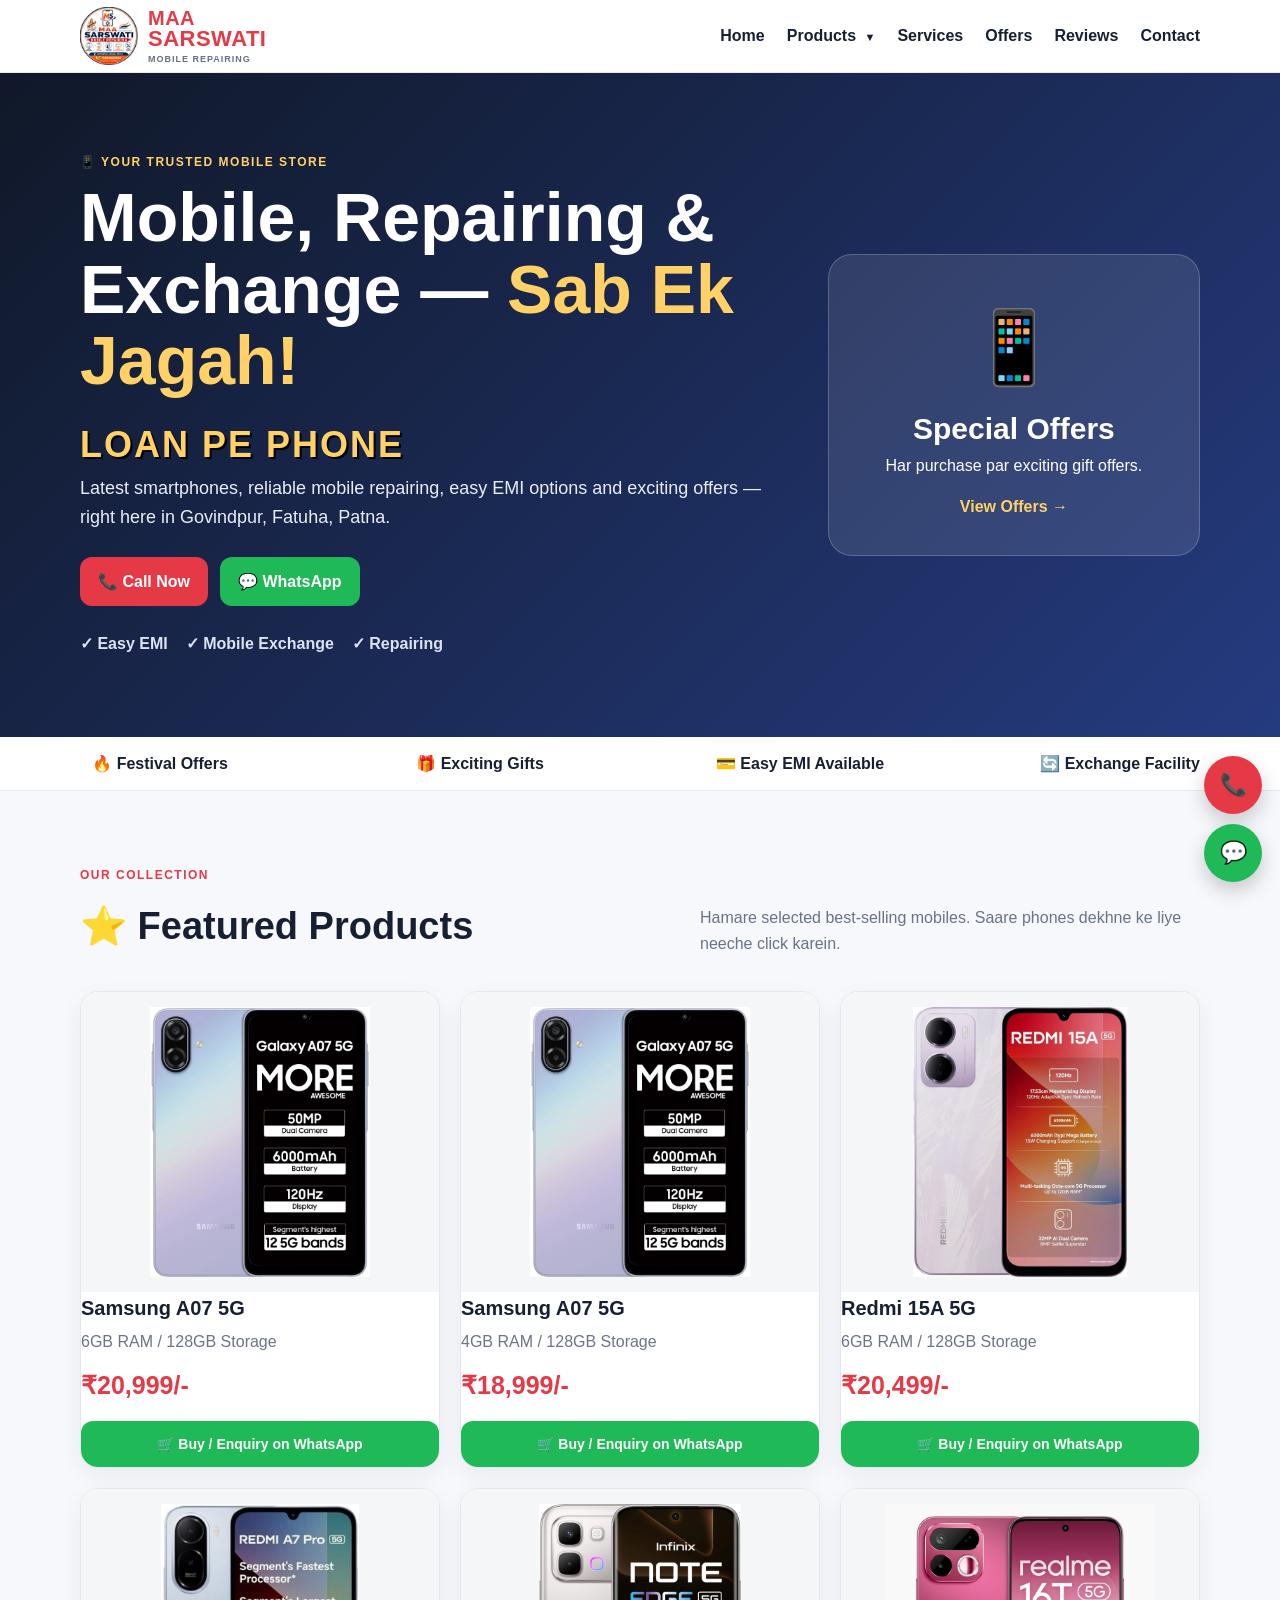
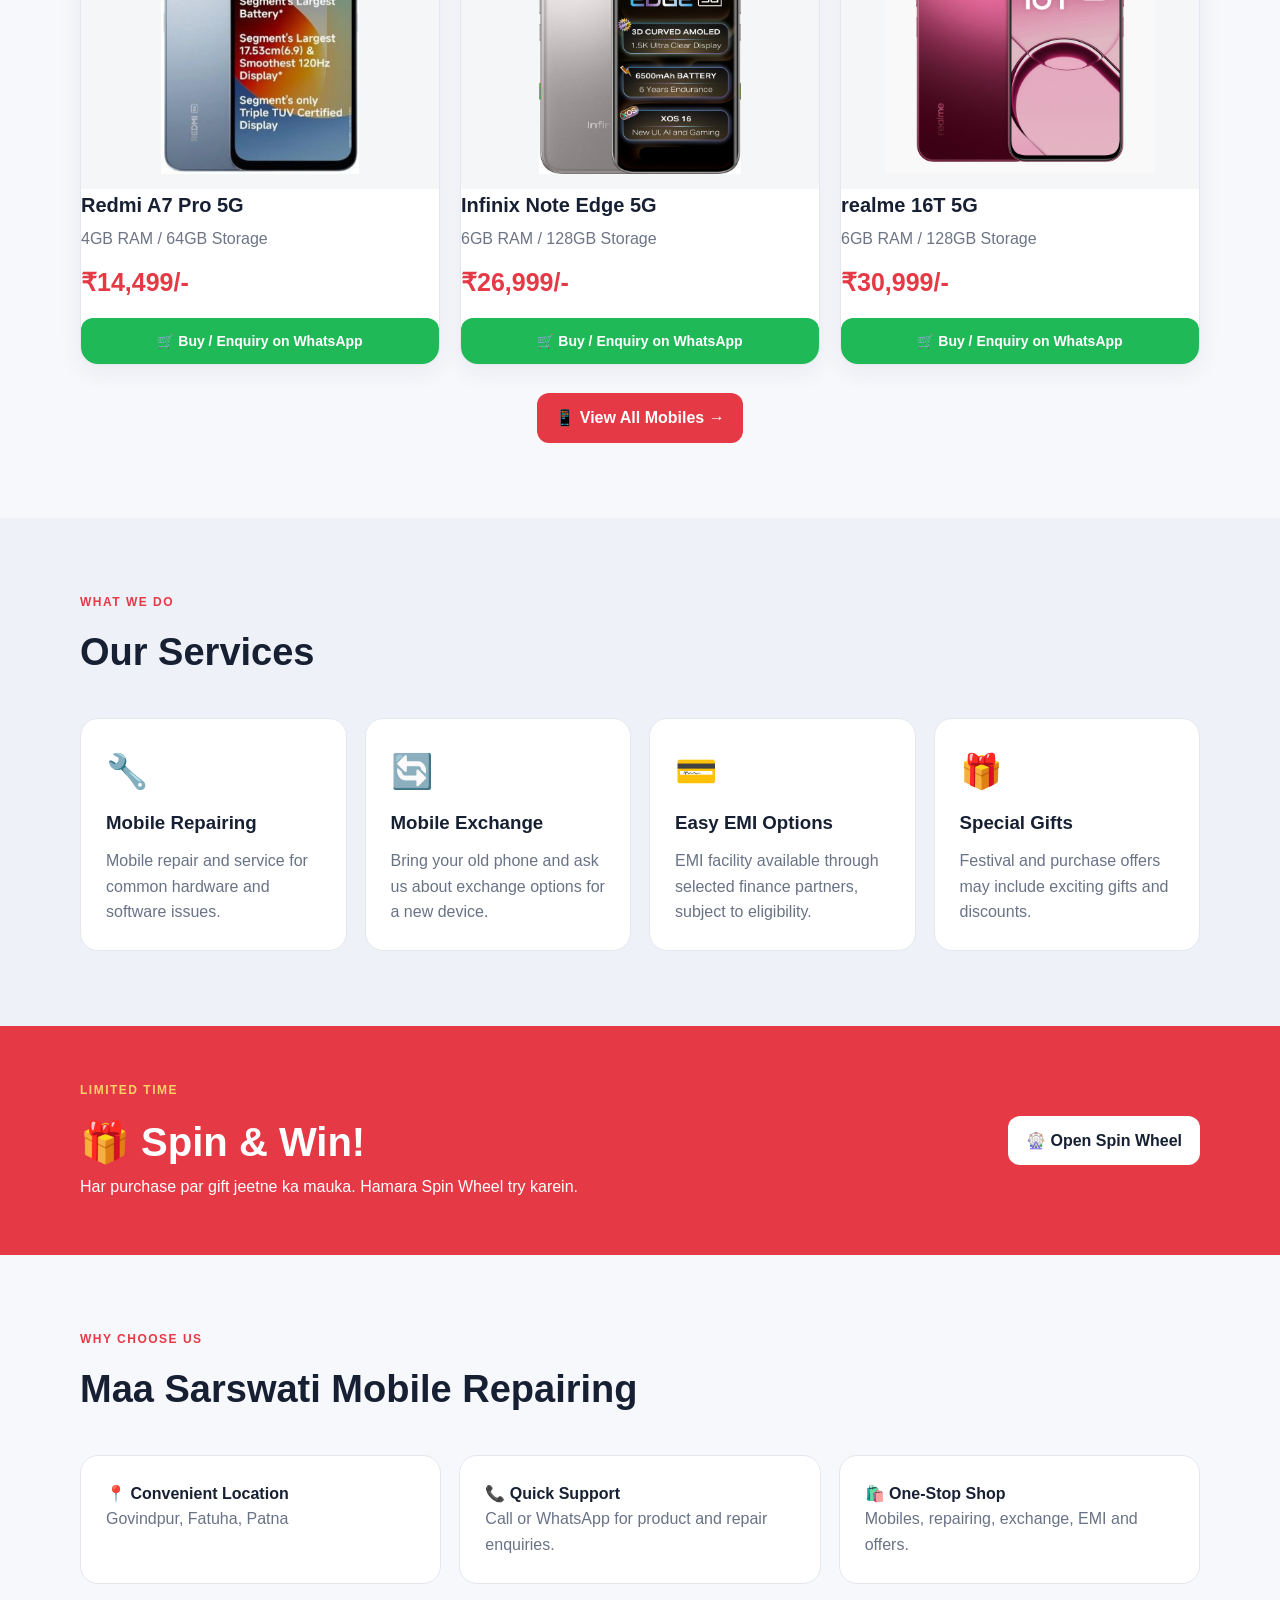
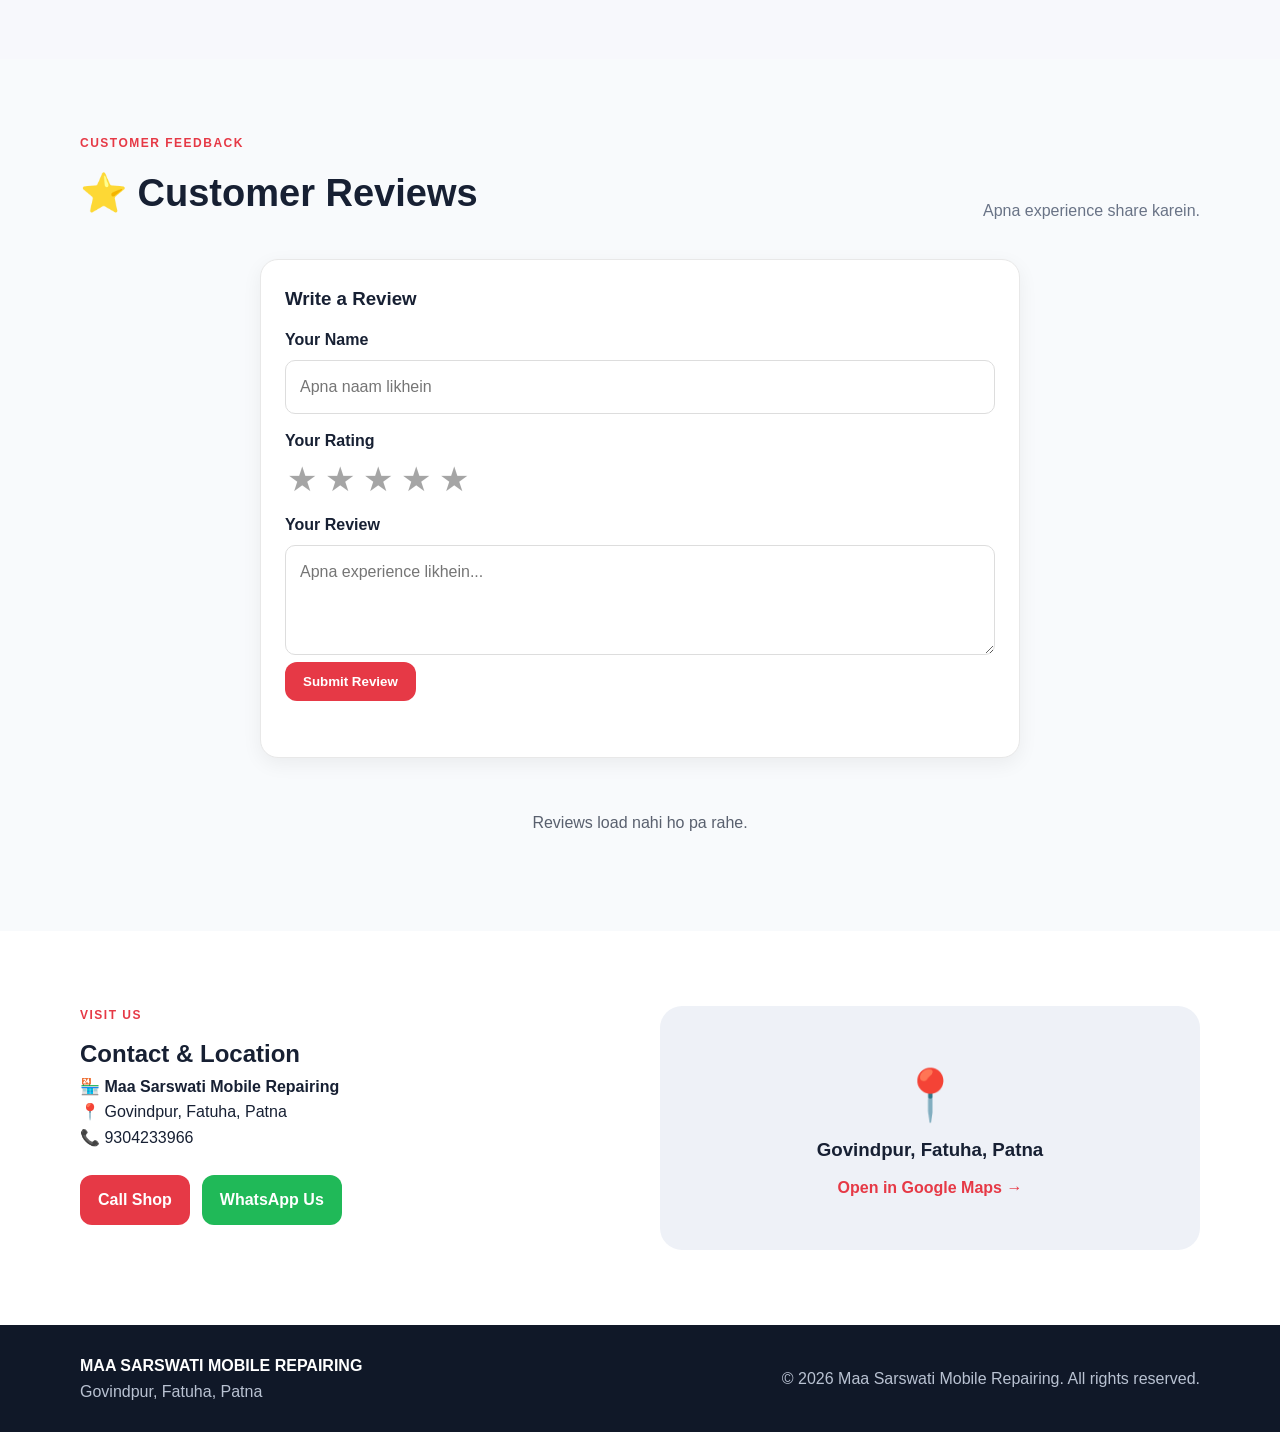
==== commit cf44022a: "Update index.html" ====
--- a/index.html
+++ b/index.html
@@ -222,7 +222,7 @@
         </article>
 <article class="product" data-name="Redmi 15A 5G 6GB 128GB" data-brand="Redmi">
           <div class="product-img"><img src="images/redmi-15a.jpg" alt="Redmi 15A 5G 6GB 128GB" loading="lazy"></div>
-          <div><h3>Redmi 15A 5G</h3><p>6GB RAM / 128GB Storage</p><strong>₹19,499/-</strong>
+          <div><h3>Redmi 15A 5G</h3><p>6GB RAM / 128GB Storage</p><strong>₹20,499/-</strong>
           <a class="btn whatsapp product-btn" href="https://wa.me/919304233966?text=Namaste%20Maa%20Sarswati%20Mobile%20Repairing,%20mujhe%20Redmi%2015A%205G%206%2F128%20chahiye." target="_blank" rel="noopener">🛒 Buy / Enquiry on WhatsApp</a></div>
         </article>
 <article class="product" data-name="Redmi A7 Pro 5G 4GB 64GB" data-brand="Redmi">
